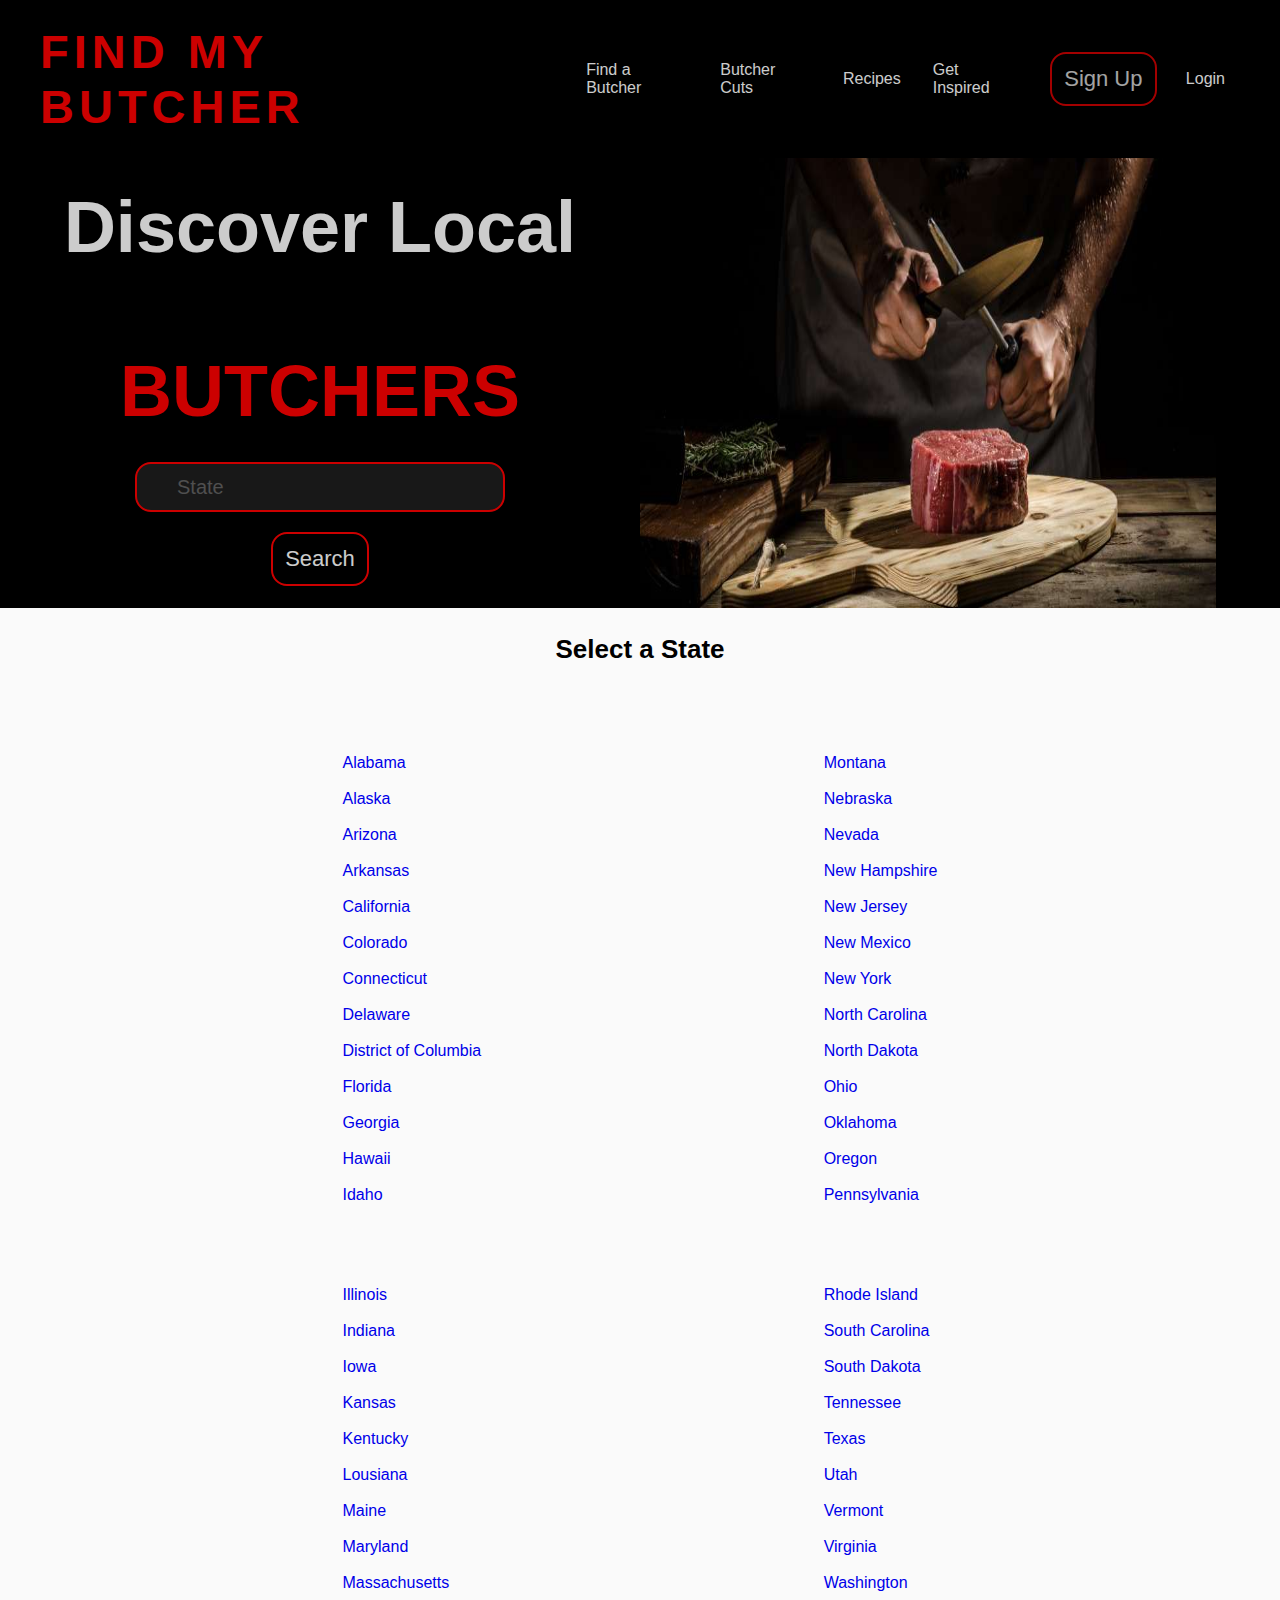
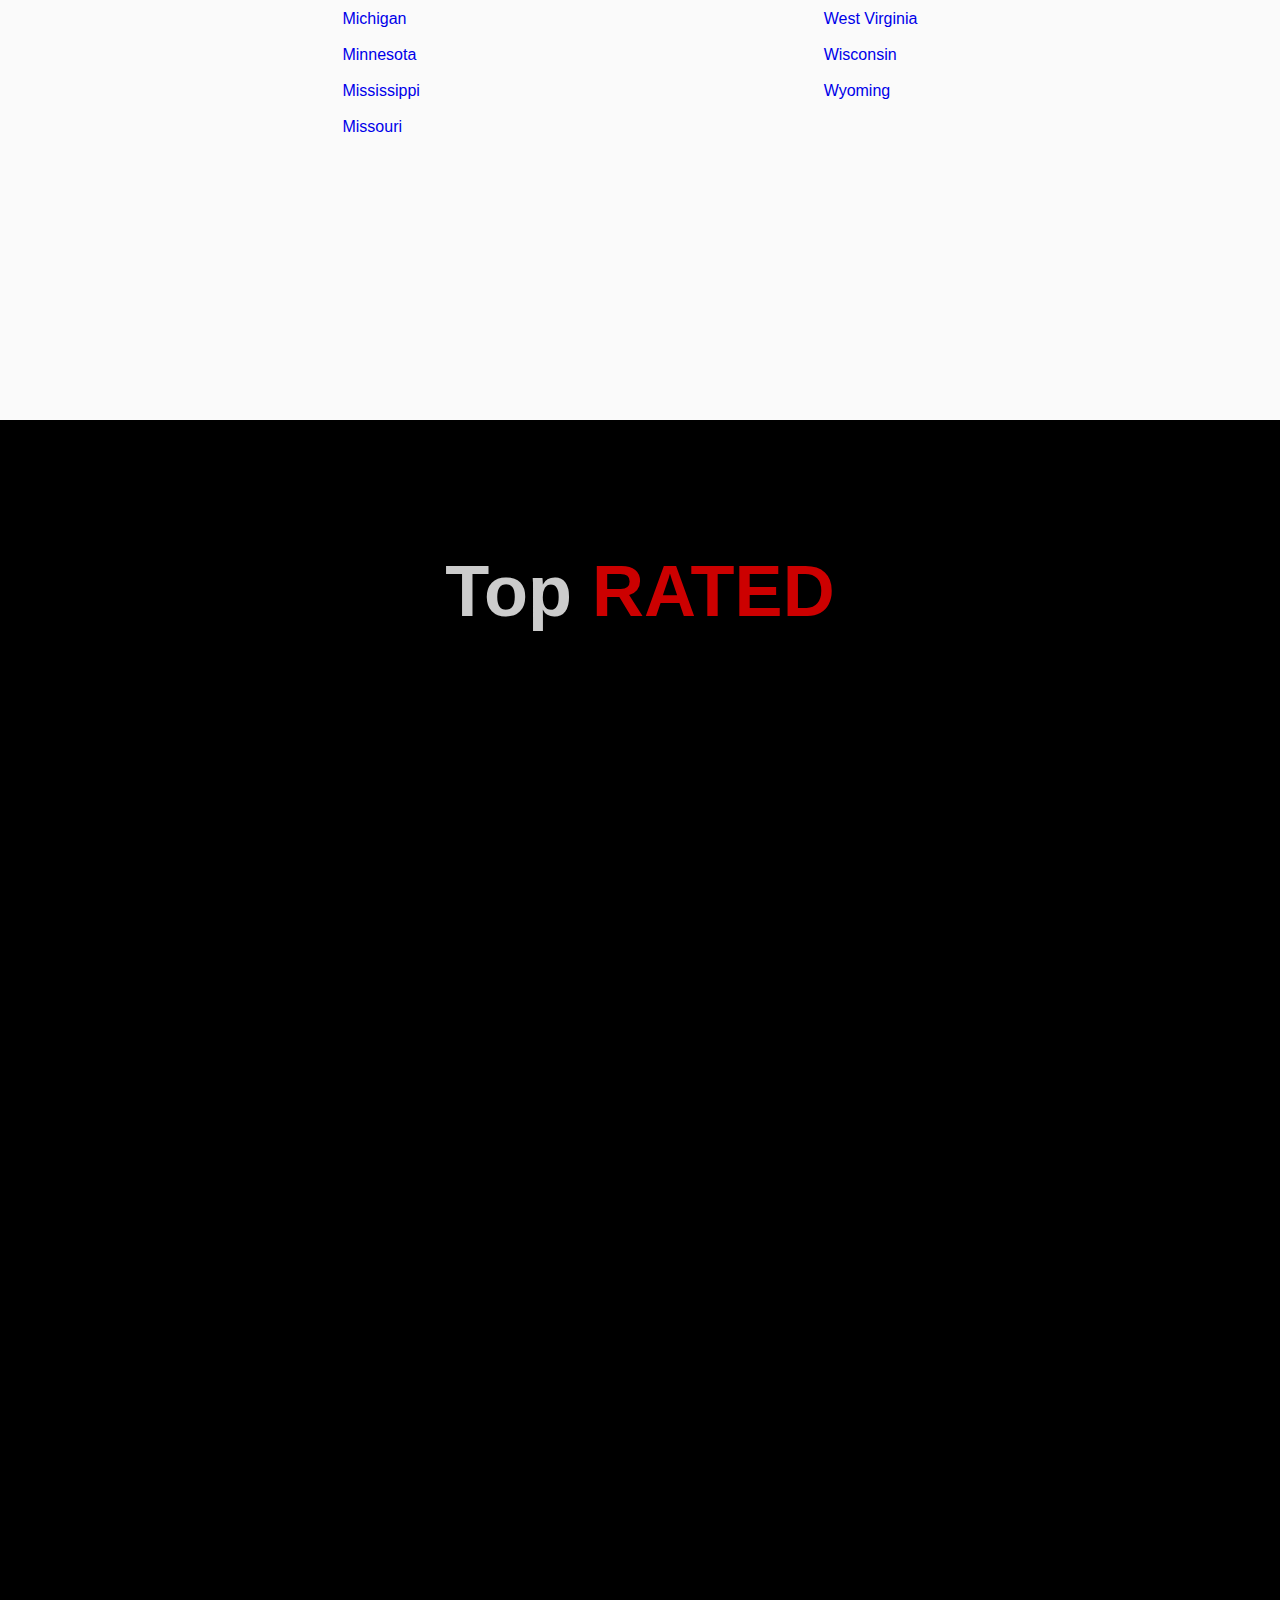
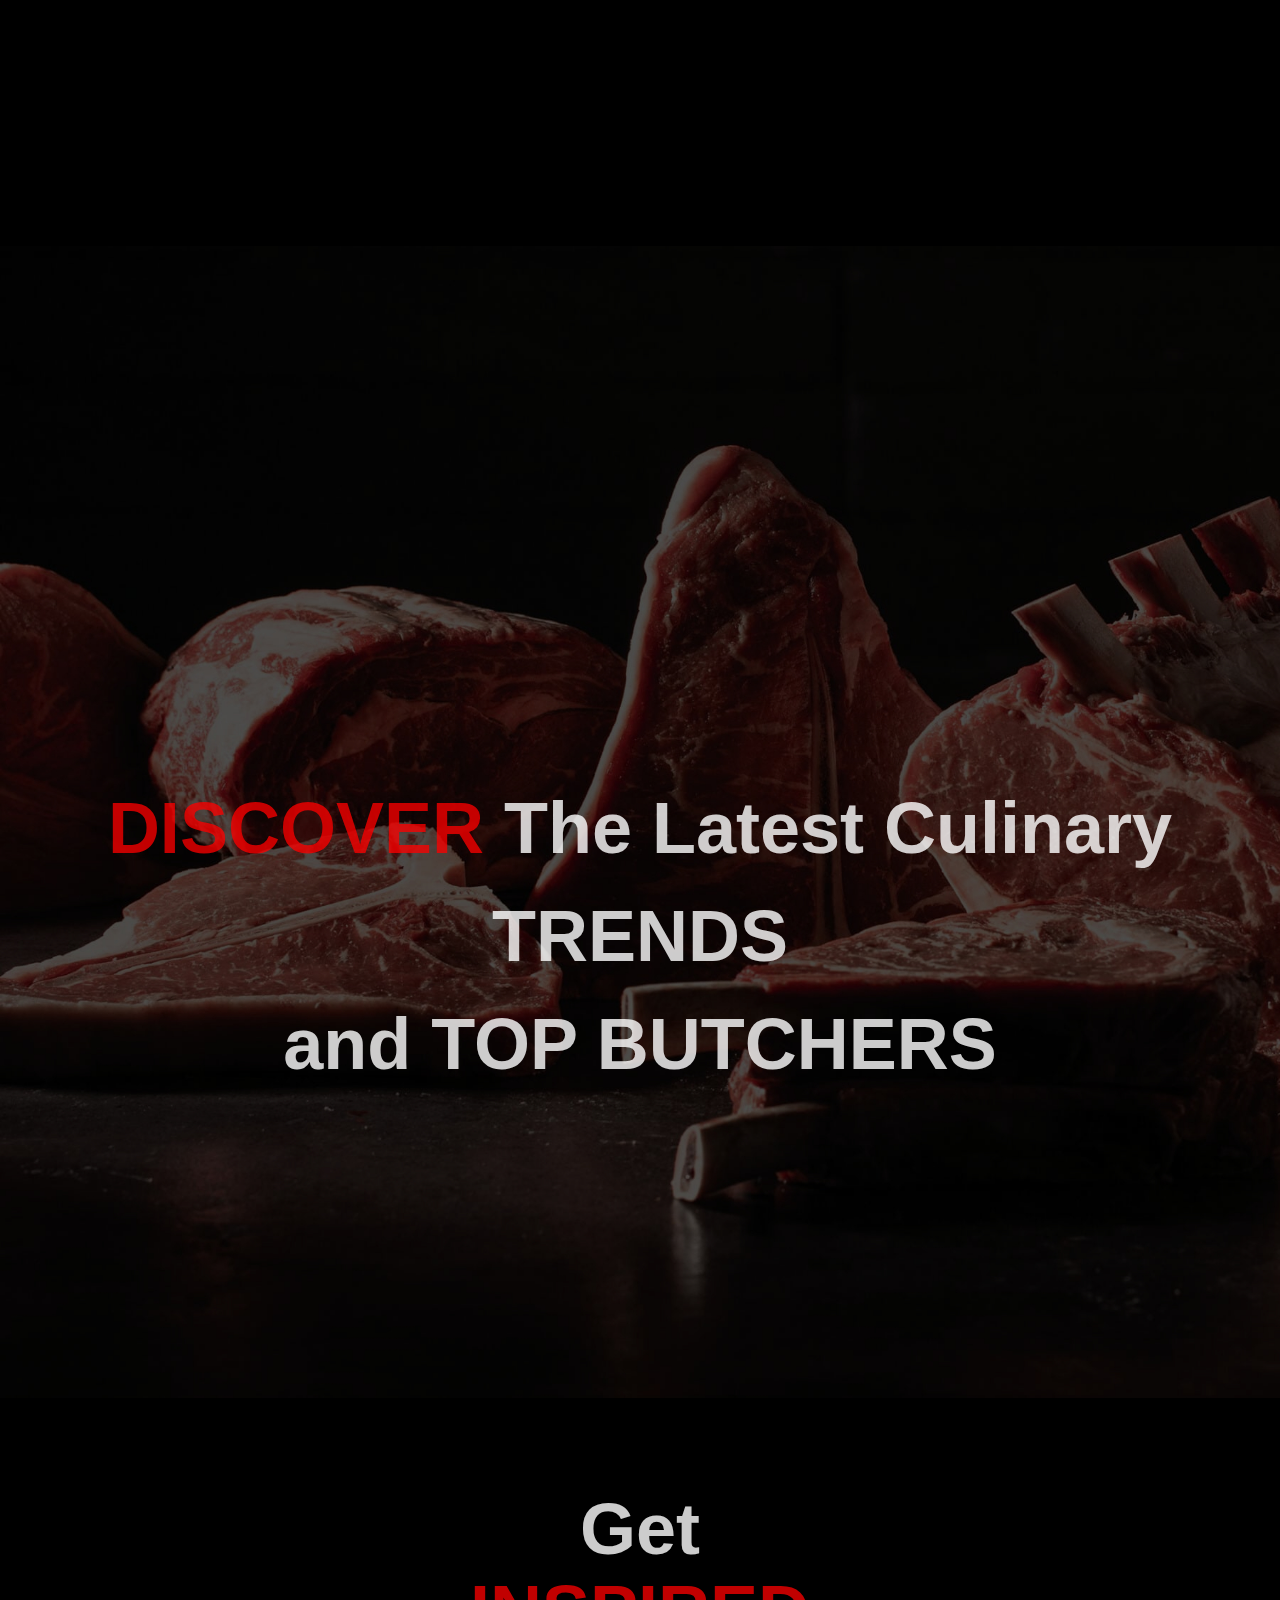
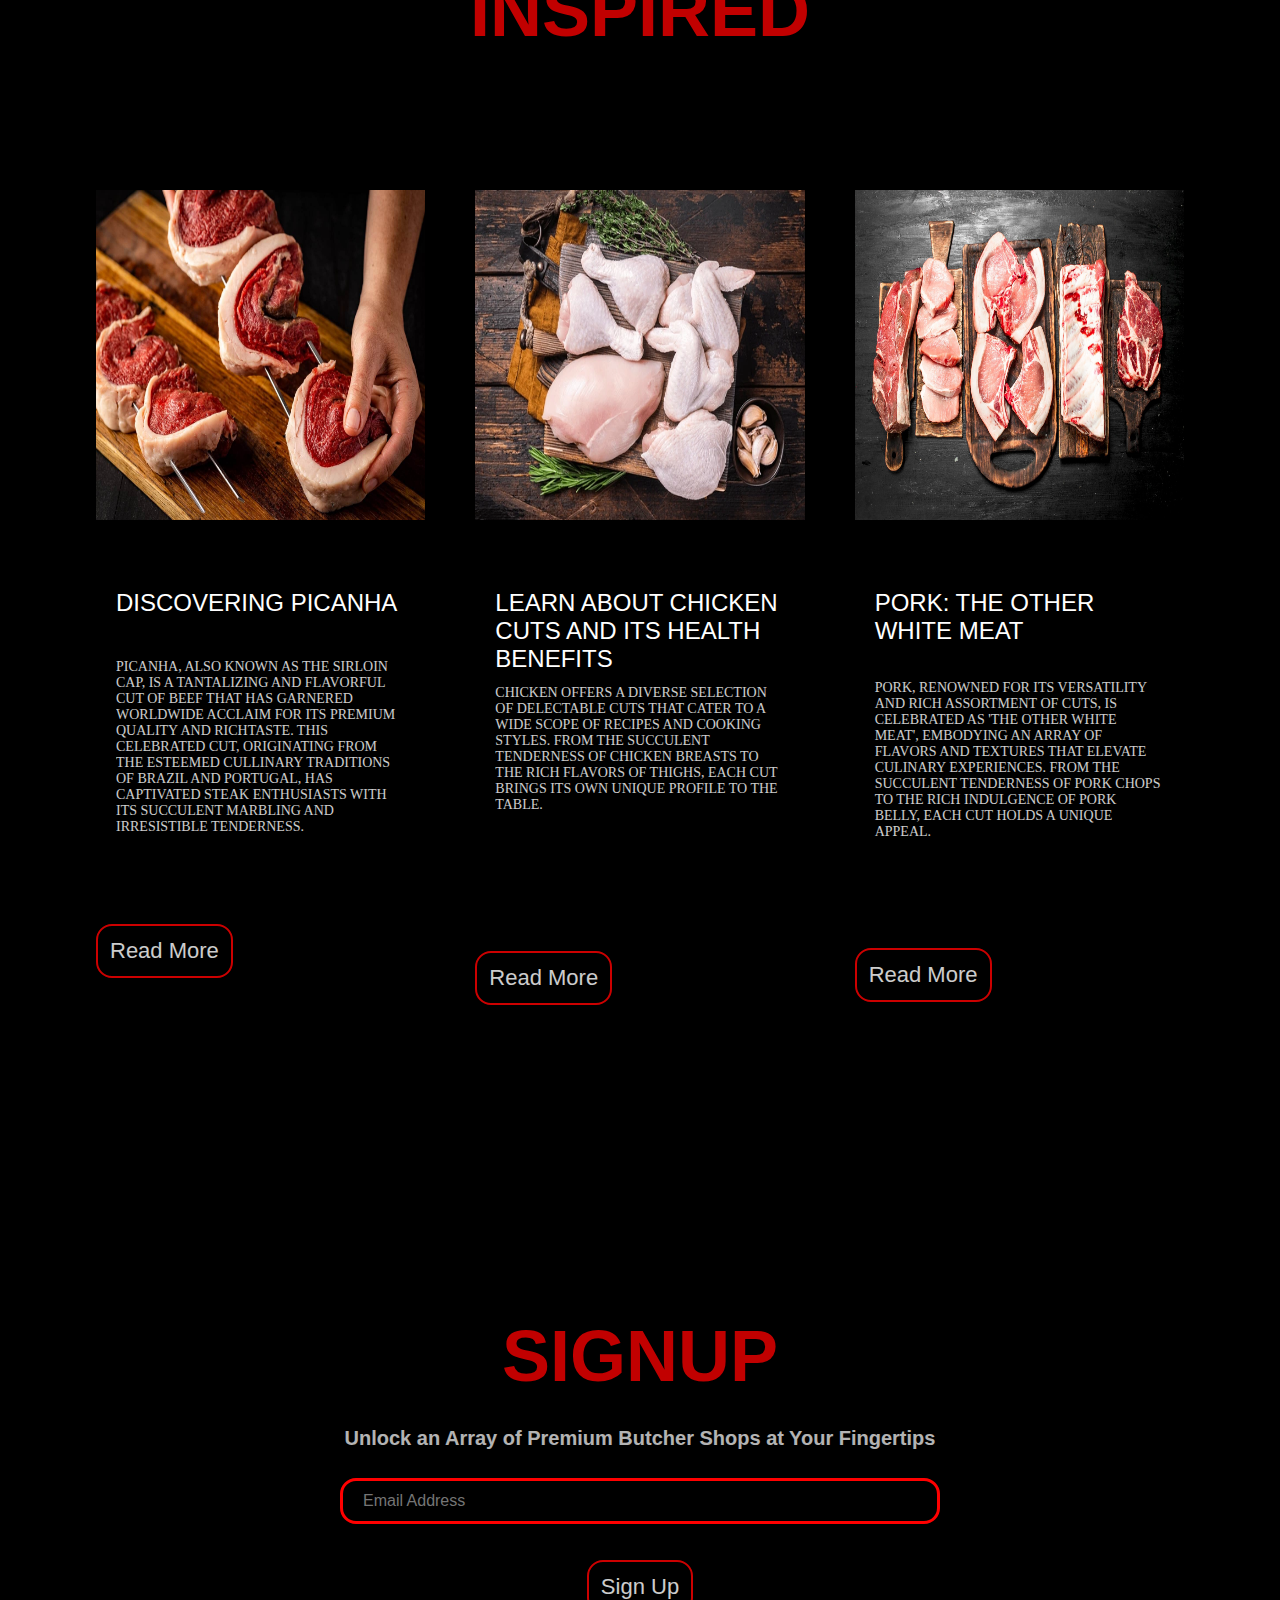
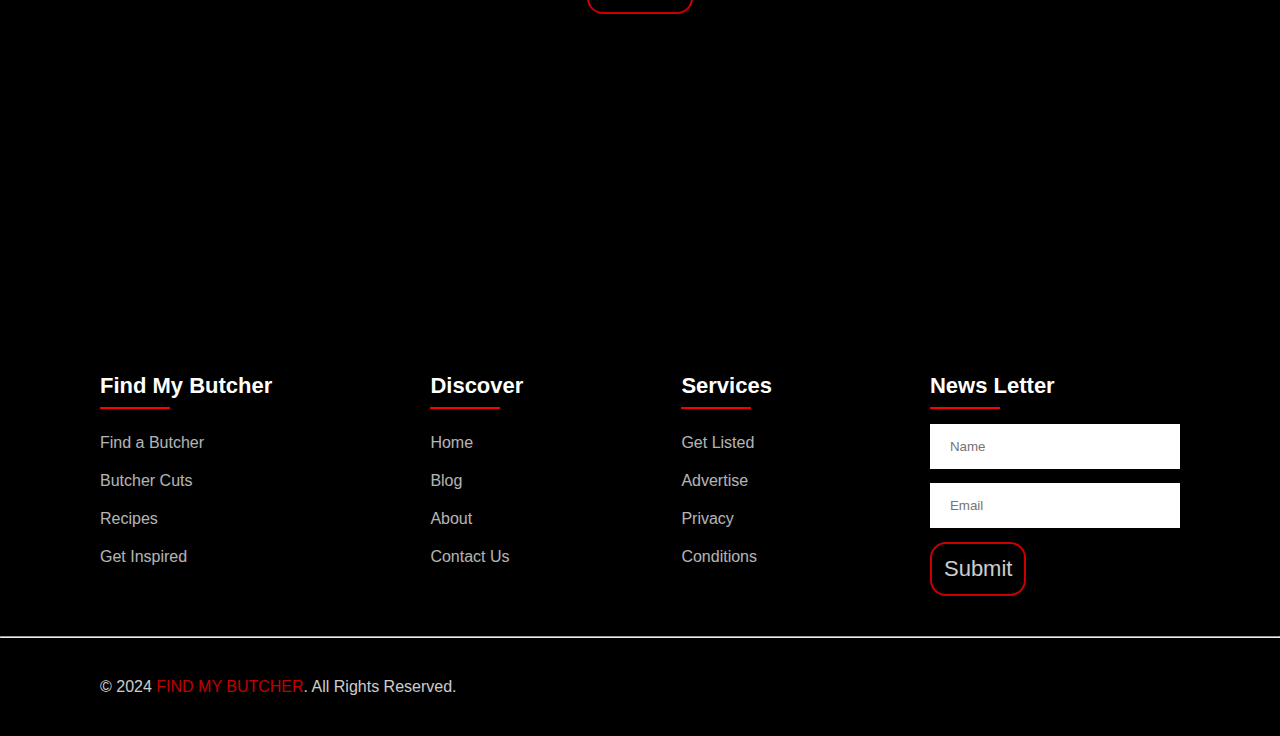
==== index.html @ dcd37bbd "removed 'find my butcher' leaving search bar only Commit before adding javascript to the search" ====
<!DOCTYPE html>
<html>
  <head>
    <meta charset='utf-8'>
    <meta http-equiv='X-UA-Compatible' content='IE=edge'>
    <title>Find My Butcher </title>
    <meta name='viewport' content='width=device-width, initial-scale=1'>
    <link rel='stylesheet' type='text/css' media='screen' href='main.css'>
    <link rel="stylesheet" href="https://fonts.googleapis.com/css2?family=Material+Icons" >
    <link rel="preconnect" href="https://fonts.googleapis.com">
    <link rel="preconnect" href="https://fonts.gstatic.com" crossorigin>
    <link rel="stylesheet" href="https://fonts.googleapis.com/css2?family=Black+Ops+One&family=Permanent+Marker&family=Roboto&display=swap" >
    <link rel="stylesheet" href="https://cdnjs.cloudflare.com/ajax/libs/font-awesome/6.5.1/css/all.min.css" integrity="sha512-DTOQO9RWCH3ppGqcWaEA1BIZOC6xxalwEsw9c2QQeAIftl+Vegovlnee1c9QX4TctnWMn13TZye+giMm8e2LwA==" crossorigin="anonymous" referrerpolicy="no-referrer" />
  
  </head>
<body>	
	<header>
		<nav>
			<h1>
        FIND MY BUTCHER
      </h1>
      
			<div class="menu">
				<a href="./directoryFiles/directory.html">Find a Butcher</a>
				<a href="links">Butcher Cuts</a>
				<a href="links">Recipes</a>
				<a href="links">Get Inspired</a>
        <div class="signup">
          <a href="#"><button class="button-29" role="button">Sign Up</button></a> 
       </div>
       <a href="#">Login</a>
			</div>
			<button class="hamburger">
				<span class="material-icons">menu</span>
			</button>
		</nav>
		<div class="mobile-menu">
      <a href="./directoryFiles/directory.html">Find a Butcher</a>
			<a href="#">Butcher Cuts</a>
			<a href="#">Recipes</a>
			<a href="#">Get Inspired</a>
		</div>
	</header>
  
  <main>
    <section class="hero-container">
     
      <div class="main-search-container">
        <h2>
          Discover Local<br><span class="red-meat-text"><br>BUTCHERS</span>
        </h2>
        
        
        <form action="#" methods="get" class="search-bar">
          <input type="text" placeholder="State" name="q">
        </form>
        <button type="search" class="button-29" id="main-search-button">Search</button>
        
        
      </div>
      <div class="main-img-butcher">
        <img src="images/butchersmeat.jpg" alt="Main image of butchers hand, cutting meat" height="100%" width="90%">
      </div>
    </section>


    <h3>Select a State</h3>

    <section class="main-directory-container">

        <div class="column-container">
            <div class="column">
                <ul>
                    <li class="state-name">
                        <a href="#">Alabama</a>
                        <a href="#">Alaska</a>
                        <a href="#">Arizona</a>
                        <a href="#">Arkansas</a>
                        <a href="#">California</a>
                        <a href="#">Colorado</a>
                        <a href="#">Connecticut</a>
                        <a href="#">Delaware</a>
                        <a href="#">District of Columbia</a>
                        <a href="#">Florida</a>
                        <a href="#">Georgia</a>
                        <a href="#">Hawaii</a>
                        <a href="#">Idaho</a>
                    </li>
                </ul>
            </div>

            <div class="column">
                <ul>
                    <li class="state-name">
                        <a href="#">Illinois</a>
                        <a href="#">Indiana</a>
                        <a href="#">Iowa</a>
                        <a href="#">Kansas</a>
                        <a href="#">Kentucky</a>
                        <a href="#">Lousiana</a>
                        <a href="#">Maine</a>
                        <a href="#">Maryland</a>
                        <a href="#">Massachusetts</a>
                        <a href="#">Michigan</a>
                        <a href="#">Minnesota</a>
                        <a href="#">Mississippi</a>
                        <a href="#">Missouri</a>
                    </li>
             </ul>
            </div>
        </div>

        <div class="column-container">
            <div class="column">
                <ul>
                    <li class="state-name">
                        <a href="#">Montana</a>
                        <a href="#">Nebraska</a>
                        <a href="#">Nevada</a>
                        <a href="#">New Hampshire</a>
                        <a href="#">New Jersey</a>
                        <a href="#">New Mexico</a>
                        <a href="#">New York</a>
                        <a href="#">North Carolina</a>
                        <a href="#">North Dakota</a>
                        <a href="#">Ohio</a>
                        <a href="#">Oklahoma</a>
                        <a href="#">Oregon</a>
                        <a href="#">Pennsylvania</a>
                    
                    </li>
                </ul>
            </div>

            <div class="column">
                <ul>
                    <li class="state-name">
                        <a href="#">Rhode Island</a>
                        <a href="#">South Carolina</a>
                        <a href="#">South Dakota</a>
                        <a href="#">Tennessee</a>
                        <a href="#">Texas</a>
                        <a href="#">Utah</a>
                        <a href="#">Vermont</a>
                        <a href="#">Virginia</a>
                        <a href="#">Washington</a>
                        <a href="#">West Virginia</a>
                        <a href="#">Wisconsin</a>
                        <a href="#">Wyoming</a>
                    </li>
                </ul>
            </div>
        </div>

    </section>




    <h2 class="top-rated-butchers">
      Top<span class="red-meat-text"> RATED</span>
    </h2>
    <section class="featured-business-cards-container">
      <a href="#">
        <div class="card">
            <div class="card-header">
              <img src="images/frobose.jpg" alt="image of frobose outside building">
          </div>
            <div class="card-body">
              <h2 class="business-name">
                  Frobose Meat Locker
              </h2>
              <address class="business-address">
                <a href="http://maps.google.com/?q=215 E Front St Pemberville, OH 43450" target="_blank"> 215 E Front St #7036 <br> Pemberville, OH 43450</a>
              </address>
              <address class="business-city">
                Pemberville, Ohio
              </address>
            </div>
        </div>
      </a>
      <a href="#">
        <div class="card">
          <div class="card-header">
            <img src="images/lighthillmeats.jpg" alt="image of frobose outside building">
          </div>
          <div class="card-body">
            <h2 class="business-name">
              Light Hill Meats
            </h2>
            <address class="business-address">
              <a href="http://maps.google.com/?q=150 Stephen P Yokich Parkway Ste E & F Spring Hill, TN 37174" target="_blank">150 Stephen P Yokich Parkway  <br> Spring Hill, TN 37174</a>
            </address>
            <address class="business-city">
              Spring Hill, Tennessee
            </address>
          </div>
        </div>
      </a>
      <a href="#">
        <div class="card">
          <div class="card-header">
            <img src="images/thorndale.jpg" alt="image of frobose outside building">
          </div>
          <div class="card-body">
            <h2 class="business-name">
              Thorndale Meat Market
            </h2>
            <address class="business-address">
              <a href="http://maps.google.com/?q=300 US-79 Thorndale, TX 76577" target="_blank">300 US-79 <br> Thorndale, TX 76577</a>
            </address>
            <address class="business-city">
              Thorndale, Texas
            </address>
          </div>
        </div>
      </a>
      <a href="#">
        <div class="card">
          <div class="card-header">
            <img src="images/vincents.jpeg" alt="image of frobose outside building">
          </div>
          <div class="card-body">
            <h2 class="business-name">
              Vincent's Meat Market
            </h2>
            <address class="business-address">
              <a href="http://maps.google.com/?q=2374 Arthur Ave Bronx, NY 10458, USA" target="_blank">2374 Arthur Ave <br> Bronx, NY 10458, USA</a>
            </address>
            <address class="business-city">
              Bronx, New York
            </address>
          </div>
        </div>
      </a>
    </section>
    <section class="blog-headline-container">
        <h2 class="blog-headline" >
          <span class="span-red">DISCOVER</span> The Latest Culinary TRENDS <br> and TOP BUTCHERS
        </h2>
    </section>
    <section class="main-blog-container">
      <div class="blog-section">
        <div class="card-title">
          <h2 class="blog-content-title">
            Get <span class="span-red">INSPIRED</span>
          </h2>
          
        </div>
        <div class="cards">
          <div class="single-card">
            <div class="image-section">
              <img src="images/picanha.jpg" alt="image of raw picanha">
            </div>
            <div class="blog-content">
              <h4>Discovering Picanha</h4>
              
              <p class="card-paragraph1">
                Picanha, also known as the sirloin cap, is a tantalizing and flavorful cut of beef that has 
                garnered worldwide acclaim for its premium quality and richtaste. This celebrated cut, originating
                from the esteemed cullinary traditions of Brazil and Portugal, has captivated steak enthusiasts
                with its succulent marbling and irresistible tenderness.
              </p>
            </div>
            <button class="button1" role="button">Read More</button>
            
            <div class="posted-date-content">
              <p class="posted-date">
                Posted on March 23, 2024
              </p>
            </div>
          </div>
          <div class="single-card">
            <div class="image-section">
              <img src="images/chicken.png" alt="raw chicken image">
            </div>
            <div class="blog-content">
              <h4>Learn About Chicken Cuts and its Health Benefits</h4>
              <p class="card-paragraph2">
                Chicken offers a diverse selection of delectable cuts that cater to a wide scope of recipes and cooking styles.
                From the succulent tenderness of chicken breasts to the rich flavors of thighs, each cut brings its own
                unique profile to the table. 
              </p>
            </div>
            <button class="button2" role="button">Read More</button>
            
            <div class="posted-date-content">
              <p class="posted-date">
                Posted on March 23, 2024
              </p>
            </div>
          </div>
          <div class="single-card">
            <div class="image-section">
              <img src="images/pork.jpg" alt="butcher shop cartoon image">
            </div>
            <div class="blog-content">
              
              <h4>Pork: The Other White Meat</h4>
              <p class="card-paragraph3">
                Pork, renowned for its versatility and rich assortment of cuts, is celebrated as 'The Other White Meat', embodying
                an array of flavors and textures that elevate culinary experiences. From the succulent tenderness of pork chops to
                the rich indulgence of pork belly, each cut holds a unique appeal.
              </p>
            </div>
            <button class="button3" role="button">Read More</button>
            
            <div class="posted-date-content">
              <p class="posted-date">
                Posted on March 23, 2024
              </p>
            </div>
          </div>
        </div>
      </div>
    </section>
  </main>
  <section class="main-signup-container">
    <div class="signup-title">
      <span class="span-red">SIGNUP</span> 
    </div>
    <p class="signup-subtitle">
      <span class="bold">Unlock an Array of Premium Butcher Shops at Your Fingertips</span> 
    </p>
    
    <input type="text" placeholder="Email Address" id="email" class="signup-field" autocomplete="off">
    <div class="signup-button-container">
      <button class="button-29" id="signup-button" role="button">Sign Up</button>
    </div>
    
  </section>
  <footer>
    <div class="footer-container">
      <div class="footer-row">
        <div class="footer-col">
          <h4 class="footer-sec">Find My Butcher</h4>
          <ul class="footer-ul">
            <li><a href="./directoryFiles/directory.html">Find a Butcher</a></li>           
            <li><a href="#">Butcher Cuts</a></li>
            <li><a href="#">Recipes</a></li>
            <li><a href="#">Get Inspired</a></li>
          </ul>
        </div>
        <div class="footer-col">
          <h4 class="footer-sec">Discover</h4>
          <ul class="footer-ul">
            <li><a href="./index.html">Home</a></li>
            <li><a href="#">Blog</a></li>
            <li><a href="#">About</a></li>
            <li><a href="#">Contact Us</a></li>
          </ul>
        </div>
        <div class="footer-col">
          <h4 class="footer-sec">Services</h4>
          <ul class="footer-ul">
            <li><a href="#">Get Listed</a></li>
            <li><a href="#">Advertise</a></li>
            <li><a href="#">Privacy</a></li>
            <li><a href="#">Conditions</a></li>
          </ul>
        </div>
        <div class="footer-col">
          <h4 class="footer-sec">News Letter</h4>
            <input type= "text" placeholder="Name" class="input-name">
            <input type="email" placeholder="Email"class="inputEmail">
            <a href="#"><button class="button-29" role="button">Submit</button></a>
          
        </div>
      </div>
      <hr>
      <div class="footer-row">
        <div class="footer-col">
          <p class="copyright">&#169; 2024 <span class="span-red">FIND MY BUTCHER</span>.  All Rights Reserved.</p>
        </div>
        <div class="social-icons">
          <a href=""><i class="fa-brands fa-facebook"></i></a>
          <a href=""><i class="fa-brands fa-instagram"></i></a>
          <a href=""><i class="fa-brands fa-twitter"></i></a>
          <a href="https://www.linkedin.com/in/joshua-racz"><i class="fa-brands fa-linkedin"></i></a>
        </div>
      </div>
    </div>
  </footer>
  
 
    
  
	<script src="main.js"></script>
</body>
</html>
---- main.css ----
@import url("https://fonts.googleapis.com/css?family=Raleway");
* {
	margin: 0;
	padding: 0;
	box-sizing: border-box;
  font-family: 'Poppins', sans-serif;
}
body {
	background-color: black;
}
main {
  margin-top: 6em;
}
/* Nav Bar*/
nav {
	position:fixed;
  top:0;
  width: 100%;
	z-index: 99;
	display: flex;
	justify-content: space-between;
	align-items: center;
	background-color: #000;
	color: red;
  padding: 1rem 1.5rem;
}
nav h1 {
	letter-spacing: 5px;
	padding: 0.5rem 1rem;
	padding-right: calc(1rem - 5px);
  color: red;
  display: inline;
  font-size: 47px;
  opacity: 95%;
  font-weight: bold;
  opacity: 0.8;
}
nav h1:hover {
	opacity:1;
}
.menu {
	display: none;
	align-items: center;
	margin: 15px;
 
}
.menu a {
	margin: 0 1rem;
  color: white;
  text-decoration: none;
  font-size: 16px;
  opacity: 0.8;
  transition: 0.5s;
}
.menu a:hover {
 opacity: 1;
}
.button-container {
  display:flex;
  justify-content: center;
  margin-top: 30px;
}
.button-29 {
  background-color: transparent;
  border: 2px solid red;
  font-size: 22px;
  padding: 12px;
  color: white;
  opacity: 0.8;
  border-radius: 16px;
  cursor: pointer;
}
.button-29:hover {
  background-color: transparent;
  border: 2px solid red;
  font-size: 22px;
  padding: 12px;
  color: white;
  opacity: 1;
  border-radius: 16px;
  cursor: pointer;
}
.hamburger {
	appearance: none;
	outline: none;
	border: none;
	background: none;
	cursor: pointer;
	display: block;
	width: 2rem;
	height: 2rem;
}
.hamburger span {
	color: #FFF;
	font-size: 2rem;
}
.mobile-menu {
	position: fixed;
	top: 0;
	left: 0;
	width: 100%;
	height: 100%;
	z-index: 98;
	padding-top: 6rem;
	opacity: 0;
	transform: translateY(-100%);
	background-color: #000;
	color: #FFF;
	transition: 0.3s;
  margin-top: 54px;
}
.mobile-menu.is-open {
	opacity: 95%;
	transform: translateY(0);
}
.mobile-menu a {
	display: block;
	padding: 1rem;
	color: #FFF;
	text-align: center;
	text-decoration: none;
	font-size: 1.25rem;
	transition: 0.3s;
}
.mobile-menu a:hover {
  opacity: 0.7;
  transition: 0.5s;
}
@media (min-width: 930px) {
	.mobile-menu, .hamburger {
	display: none;
	}
	.menu {
	display: flex;
	}
}
/*Main*/
.hero-container {
  background-color: black;
  height: 32rem;
  display: flex;
  flex-direction: row;
  margin-top: 20px;
}
@media (max-width: 930px) {
  .hero-container {
  background-color: black;
  height: 32rem;
  display: flex;
  flex-direction: column;
  font-size: 40px;
  padding: 20px;
  border-top: solid linear-gradient(#2e01f8, #40c239) 5px;
  margin-top: 120px;
  }
}
 .main-img-butcher {
  flex: 1;
}
@media (max-width: 930px) {
  .main-img-butcher {
  margin-top: 10px;;
  }
}
  
 .main-search-container {
    background-color: black;
    flex: 1;
    height: 100%;
    display: flex;
    flex-direction: column;
    align-items: center;
 }
 h2 {
    text-align: center;
    color: white;
    margin-top: 80px;
    padding: 10px;
    font-size: 72px;
    font-weight: bold;
    opacity: 0.8;
 }
 @media (max-width: 930px) {
  h2 {
    font-size: 60px;
    margin-top: 10px;
  }
 }
 .red-meat-text {
    color: red;
 }
 /* search bar */
 
.search-bar {
    border: 2px solid red;
    width: 370px;
    height:50px;
    background: rgb(31, 31, 31);
    display:flex;
    align-items: center;
    border-radius: 16px;
    padding: 20px;
    margin-top: 20px;
    color: white;
    opacity: 0.8;
  }
  @media (max-width: 930px) {
    .search-bar {
    border: 2px solid red;
    width: 340px;
    height:40px;
    background: transparent;
    display:flex;
    align-items: center;
    border-radius: 60px;
    padding: 20px;
    margin-top: 4em;
    color: white;
    opacity: 0.8;
    }
  }
  
  .search-bar input {
    background:transparent;
    flex: 1;
    border: 0;
    outline:none;
    padding: 24px 20px;
    font-size: 20px;
    color: white;
    opacity: 0.8;
  }
 
  #main-search-button {
    margin-top: 20px;
  }
  /*featured responsive business cards section*/
  .featured-business-cards-container {
    margin-top: 8em;
    height: 500px;
    background-color: black;
    display: flex;
    justify-content: center;
    flex-wrap: wrap;
    flex:1;
    gap: 20px;
  }
  @media (max-width: 930px) {
    .featured-business-cards-container {
      margin-top: 70px;
      height: 500px;
      background-color: black;
      display: flex;
      justify-content: center;
      flex-wrap: wrap;
      flex:1;
      gap: 20px;
    }
  }
  /*card design*/
  .top-rated-butchers {
    text-align: center;
    opacity: 0.8;
    margin-top: 120px;
    font-size: 72px;
   
  }
  @media (max-width: 930px) {
    .top-rated-butchers {
      text-align: center;
      opacity:0.8;
      margin-top: 2em;
    }
  }
.card {
  margin-top: 20px;
  border-radius: 10px;
  background-color: white;
  box-shadow: 0 2px 16px 18px rgba(42, 42, 42, 0.2);
  overflow: hidden;
  width: 300px;
  height: 420px;
  opacity: 0;
  filter:blur(3px);
  transform: translateX(-100%);
  transition: all .75s;
}
.card:hover {
  box-shadow: 0 6px 6px 0 rgb(99, 99, 99);
  margin-top: -5px;
  margin-bottom: 5px;
  transition: .5s;
}
.card-header:hover {
  -webkit-transform: scale3d(1.2, 1.2, 1);
  transform: scale3d(1.1, 1.1, 1);
  transition: all 1s linear;
 }
 
a {
  text-decoration: none;
}
.show {
  opacity: 1;
  filter: blur(0);
  transform: translateX(0);
}
.card-header img {
  width: 100%;
  height: 200px;
  object-fit: cover;
}  
.card-body {
  display: flex;
  flex-direction: column;
  position: relative;
  align-items: center;
  min-height: 250px;
}
  
.business-name {
  font-size: 30px;
  color: red;
  margin-top:2px;
  height: 110px;
  display: flex;
  align-items: center;
  font-family: roboto;
  opacity: 80%;
}
.business-address {
  font-style: normal;
  font-family: roboto;
  color:black;
  text-align: center;
  padding-bottom: 8px;
}
.business-city {
  font-size: 20px;
  text-align: center;
  margin-top: 2px;
  border-top: 1px solid black;
  position: relative;
  padding: 12px;
  color: black;
}
.span-red {
  color: red;
  opacity: 95%;
}
/* Blog Container */
.blog-headline-container {
  height: 72em;
  background-image: url(images/meat-background.jpg);
  background-size: cover;
  background-color: black;
  justify-content: center;
  display: flex;
  flex-direction: row;
  flex-wrap: wrap;
  flex: 1;
  width: 100%;
} 
@media (max-width: 1330px) {
  .blog-headline-container {
    margin-top: 36em;
  }
}
@media (max-width: 1110px) {
  .blog-headline-container {
    margin-top: 36em;
  }
}
@media (max-width: 1000px) {
  .blog-headline-container {
    margin-top: 40em;
  }
}
@media (max-width: 920px) {
  .blog-headline-container {
    margin-top: 36em;
  }
}
@media (max-width: 680px) {
  .blog-headline-container {
    margin-top: 28em;
  }
}
@media (max-width: 650px) {
  .blog-headline-container {
    margin-top: 66em;
  }
}
.blog-headline {
  padding: 24px;
  opacity: 0.8;
  background: transparent;
  color: white;
  margin-top: 7em;
  line-height: 1.5em;
}
/* test*/
.main-blog-container {
  width: 100%;
}
.blog-section {
  width: 85%;
  margin: 20px auto;
}
 .card-title {
  width: 60%;
  text-align: center;
  margin: auto;
}
.blog-content-title {
  font-size: 72px;
  color: white;
  display: flex;
  flex-direction: column;
  flex-wrap: wrap;
  align-content: center;
  opacity: 0.8;
}
.blog-content {
  font-size: 40px;
  color: white;
  text-transform: uppercase;
  margin-top: 50px;
  padding: 15px 20px;
}
.blog-paragraph {
  opacity: 0.7;
  padding: auto;
  color: white;
  font-size: 16px;
  margin-top: 3em;
}


.card-paragraph1 {
  font-size: 14px;
  color: white;
  margin-top: 3em;
  height: 10em;
  opacity: 0.8;
  font-family: 'Times New Roman', Times, serif;
} 

.card-paragraph2 {
  font-size: 14px;
  color: white;
  margin-top: 12px;
  height: 10.1em;
  opacity: 0.8;
  font-family: 'Times New Roman', Times, serif;
} 

.card-paragraph3 {
  font-size: 14px;
  color: white;
  margin-top: 2.5em;
  height: 10.2em;
  opacity: 0.8;
  font-family: 'Times New Roman', Times, serif;
} 

.button3,
.button2,
.button1 {
  background-color: transparent;
  border: 2px solid red;
  font-size: 22px;
  padding: 12px;
  color: white;
  opacity: 0.8;
  border-radius: 16px;
  cursor: pointer;

  margin-top: 40px;
}

@media (max-width: 1440px) {
  .button1,
  .button2,
  .button3 {
    margin-top: 110px;
  }
}

@media (max-width: 1100px) {
  .button1 {
    margin-top: 180px;
  }
}
@media (max-width: 1100px) {
  .button2 {
    margin-top: 75px;
  }
}
@media (max-width: 650px) {
  .button1 {
    margin-top: 110px;
  }
}

@media (max-width: 650px) {
  .button3 {
    margin-top: 80px;
  }
}

.button1:hover {
  background-color: transparent;
  border: 2px solid red;
  font-size: 22px;
  padding: 12px;
  color: white;
  opacity: 1;
  border-radius: 16px;
  cursor: pointer;
}

.button2:hover {
  background-color: transparent;
  border: 2px solid red;
  font-size: 22px;
  padding: 12px;
  color: white;
  opacity: 1;
  border-radius: 16px;
  cursor: pointer;
}

.button3:hover {
  background-color: transparent;
  border: 2px solid red;
  font-size: 22px;
  padding: 12px;
  color: white;
  opacity: 1;
  border-radius: 16px;
  cursor: pointer;
}




.cards {
  display: grid;
  grid-template-columns: repeat(3, 1fr);
  grid-gap: 50px;
  margin: 25px auto;
  margin-top: 8em;
}
.cards .single-cards {
  width: 100%;
  position: relative;
  
}

.bold {
  font-weight: bold;
  opacity: 100%;
}

.image-section img {
  width: 100%;
  height: 330px;
}
@media screen and (max-width: 768px) {
  .image-section img {
    width: 100%;
    height: 250px;
  }
}
.blog-content h4 {
  font-size: 24px;
  color: white;
  font-weight: 500;
}
.card-paragraphs {
  
  font-size: 15px;
  padding: 20px;
  opacity: 0.7;
}
.blog-content a {
  text-decoration: none;
  color: #fff;
  margin-top: 12px;
  display: inline-block;
  background-color: #3a706a;
  padding: 8px 15px;
}
.posted-date {
  position: absolute;
  top: 0;
  left: 0;
  display: inline-block;
  background-color: #ada62b;
  padding: 6px 15px;
}
@media screen and (max-width: 992px) {
  .cards {
    grid-template-columns: repeat(2, 1fr);
  }
}
@media screen and (max-width: 768px) {
  .cards {
    grid-template-columns: 1fr;
  }
}
/* main sign up */
.main-signup-container {
  background-color: black;
  color: white;
  height: 28em;
  display: flex;
  flex-direction: column;
  margin-top: 10em;
}
.signup-title {
  margin-top: 2em;
  background-color: black;
  font-size: 72px;
  padding: 6px;
  text-align: center;
  font-weight: bold;
  opacity: 0.8;
}
.signup-subtitle {
  text-align: center;
  padding: 12px;
  font-size: 20px;
  margin-top: 12px;
  opacity: 0.7;
}
.signup-field {
  width: 600px;
  height: 30px;
  border-radius: 16px;
  align-self: center;
  margin-top: 1em;
  border: 3px solid  red;
  padding: 20px;
  outline: none;
  font-size: 16px;
  background: transparent;
  color: white;
}
@media screen and (max-width: 800px) {
  .signup-field {
    width: 300px;
    height: 30px;
    border-radius: 6px;
    align-self: center;
    margin-top: 1em;
    border: 2px solid red;
    padding: 20px;
    outline: none;
    font-size: 16px;
    background: transparent;
    color: white;
  }
}
.signup-button-container {
  width: 300px;
  align-self: center;
  display: flex;
  flex-direction: row;
  justify-content: center;
  padding: 20px;
  margin-top: 1em;
}
/* Footer */
footer {
  margin-top: 20em;
}
.footer-container {
  background-color: black;
}
.footer-row {
  display: flex;
  justify-content: space-between;
  padding: 40px 100px;
}
.footer-col ul {
  list-style: none;
}
.footer-sec {
  color: white;
  margin-bottom: 25px;
  font-size: 22px;
  position: relative;
}
.footer-sec::before {
  content: '';
  width: 70px;
  height: 2px;
  position: absolute;
  background-color: red;
  bottom: -10px;
}
.footer-col ul li {
  padding: 10px 0;
}
.footer-col ul li a{
  color: white;
  text-decoration: none;
  font-size: 16px;
  opacity: 0.7;
  transition: 0.5s;
}
.footer-col ul li a:hover {
  opacity: 1;
}
.footer-col input {
  border: none;
  width: 250px;
  height: 45px;
  display: block;
  padding-left: 20px;
  margin: 14px 0;
}
.copyright {
  color: white;
  opacity: 0.8;
}
.footer-row hr {
  opacity: 0.7;
}
.footer-row .social-icons i {
  display: inline-block;
  color: white;
  font-size: 20px;
  margin: 0 15px;
  transition: 0.5s;
}
.footer-row .social-icons i:hover {
  color: #e91e64;
}
@media (max-width: 600px) {
  footer {
    margin-top: 20em;
  }
  footer .footer-row {
    flex-direction: column;
    padding: 20px 30px;
  }
  footer .footer-col ul {
    margin-left: 20px;
    margin-bottom: 20px;
  }
  .footer-col input {
    width: 100%;
  }
  .social-icons {
    margin-top: 1em;
  }
}



/*test*/

/* Main Directory*/

.main-directory-container {
  height: 85em;
  background-color: white;
  display: flex;
  flex-direction: row;
  justify-content: space-evenly;
  flex-wrap: wrap;
  padding: 12px;
  gap: 12px;
  opacity: 0.98;
}

@media (max-width: 930px) {
  .main-directory-container {
      height: 86em;
      background-color: white;
      display: flex;
      flex-direction: row;
      justify-content: space-evenly;
      flex-wrap: wrap;
      padding: 12px;
      gap: 12px;
  }

}



.column {
  margin-top: 4em;
}

h3{
  background-color: white;
  padding: 1em;
  height: 6px;
  font-size: 26px;
  text-align: center;
  opacity: 0.98;
}

.column h4 {
  border-bottom: 1px solid red;
  margin-top: 1em;
}

.state-name {
  display: flex;
  flex-direction: column;
}

ul {
  display: flex;
  flex-direction: column;
 
  
}

li a  {
  list-style-type: none;
  margin-top: 18px;
  
}
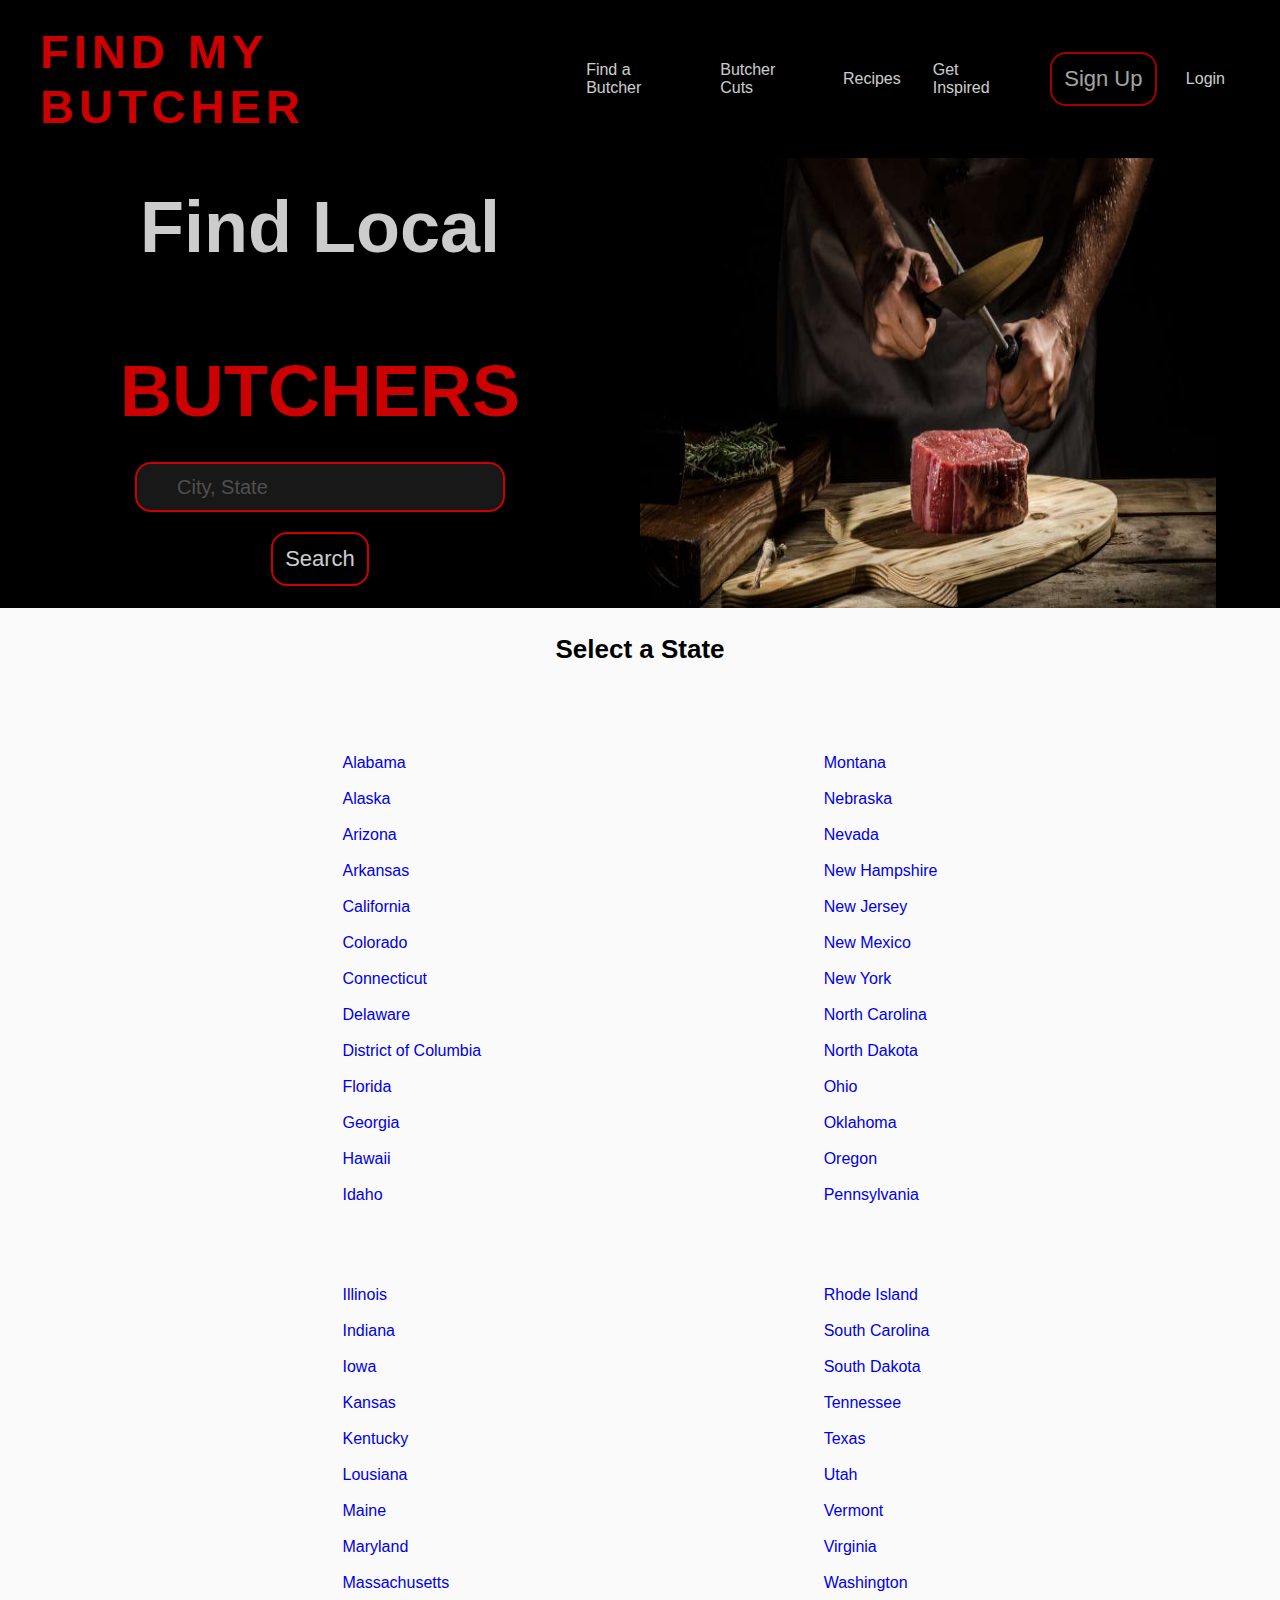
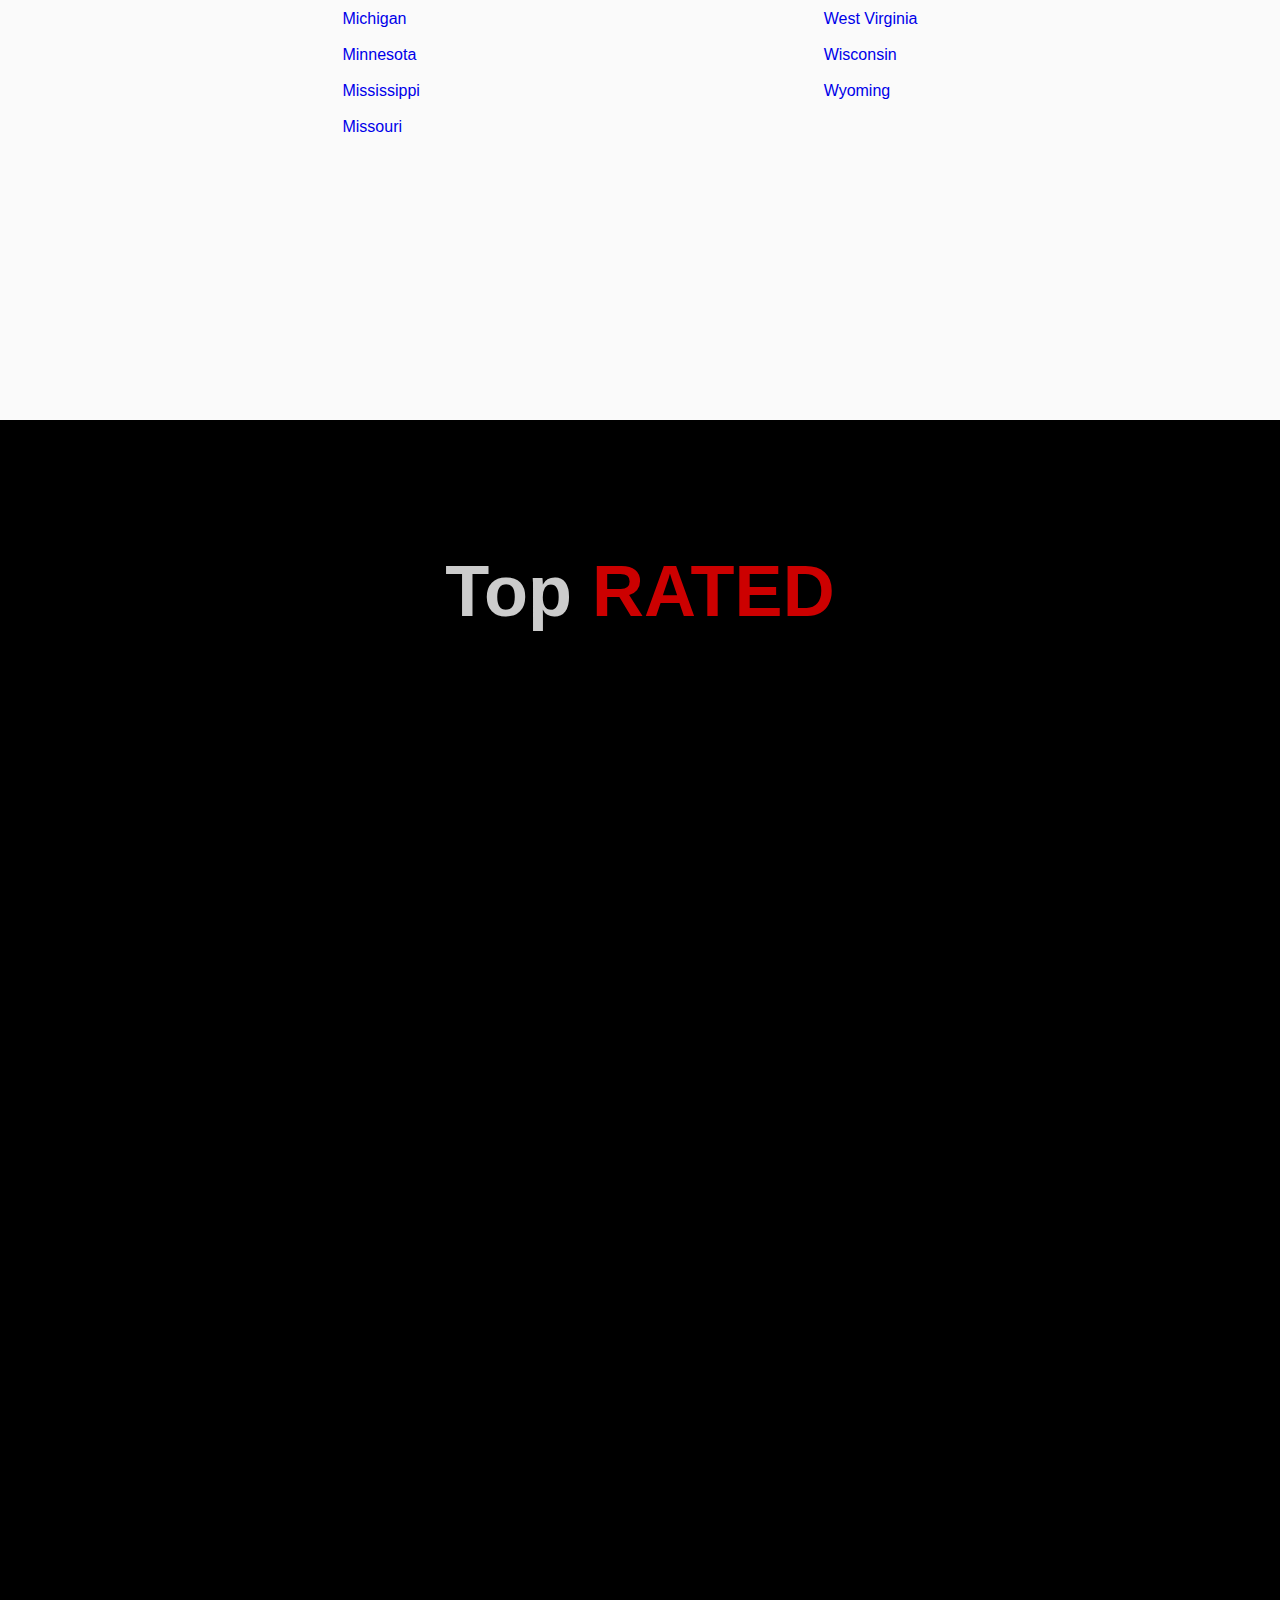
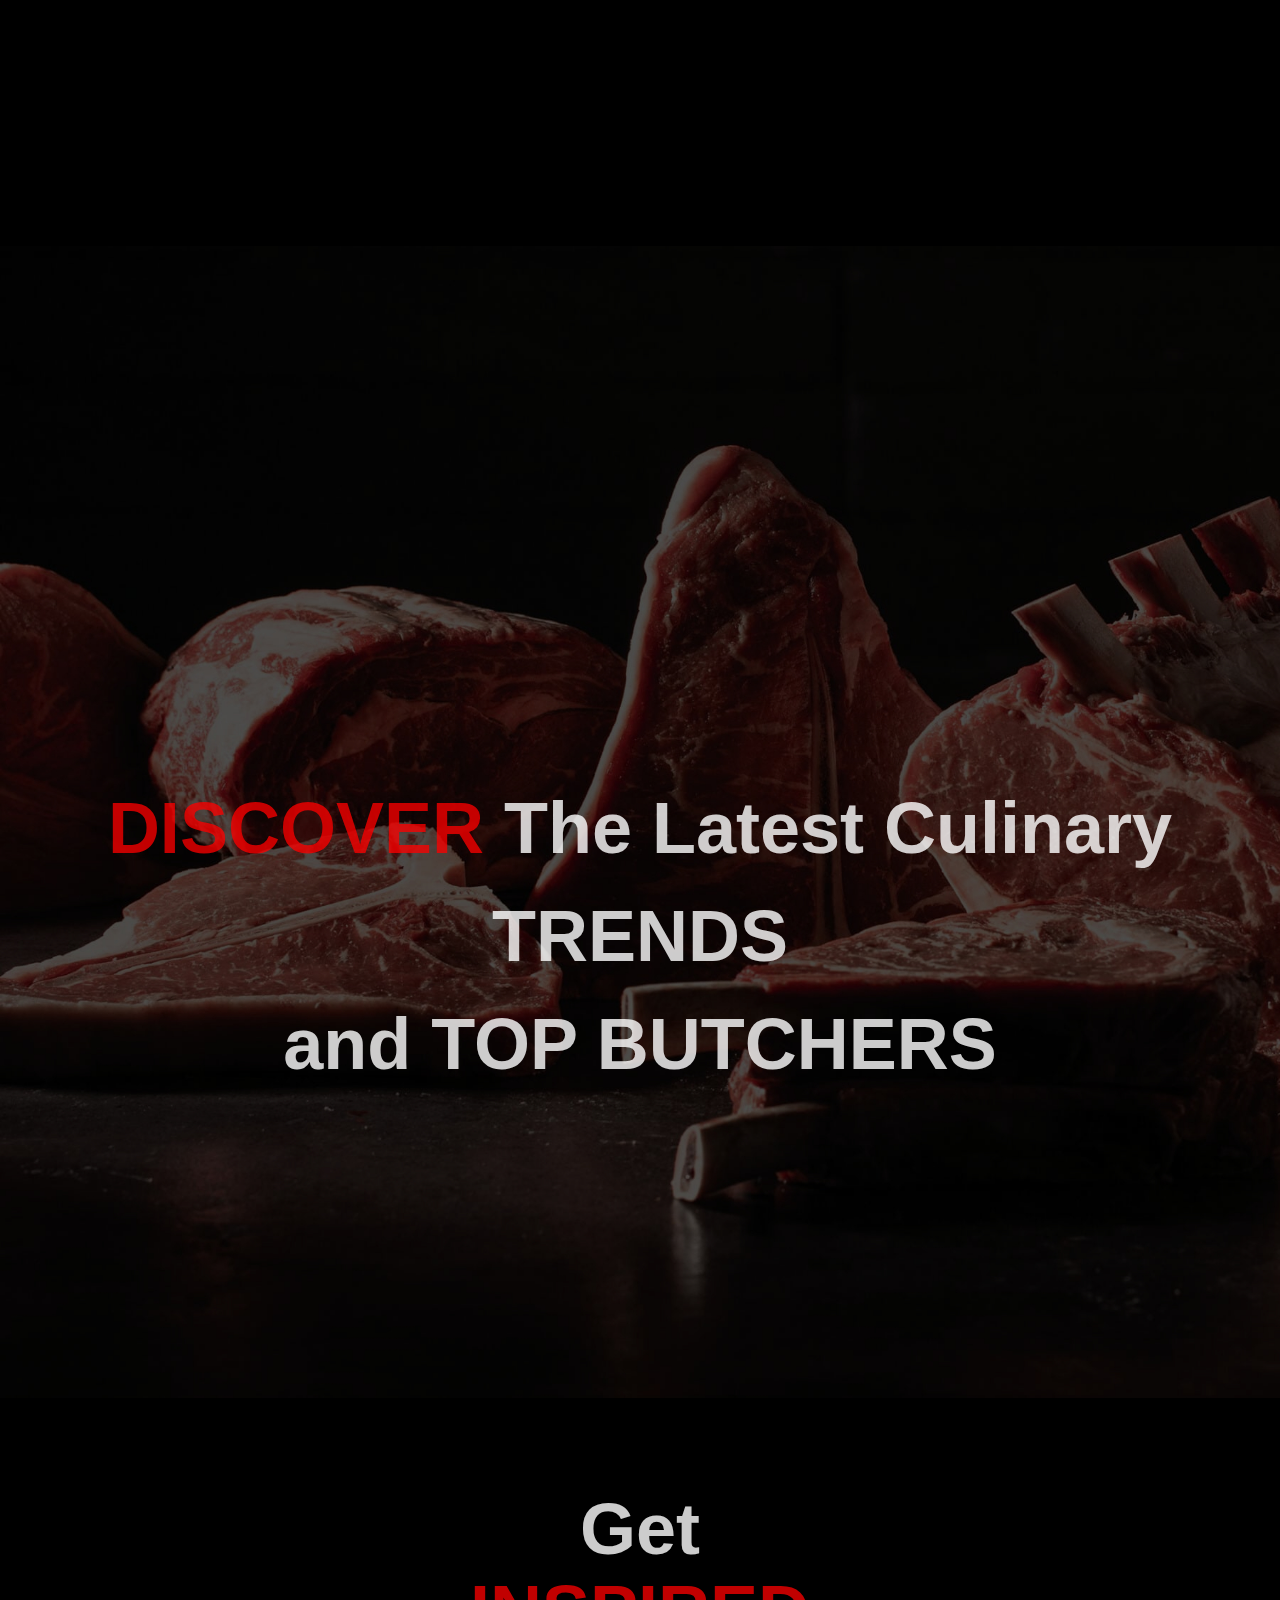
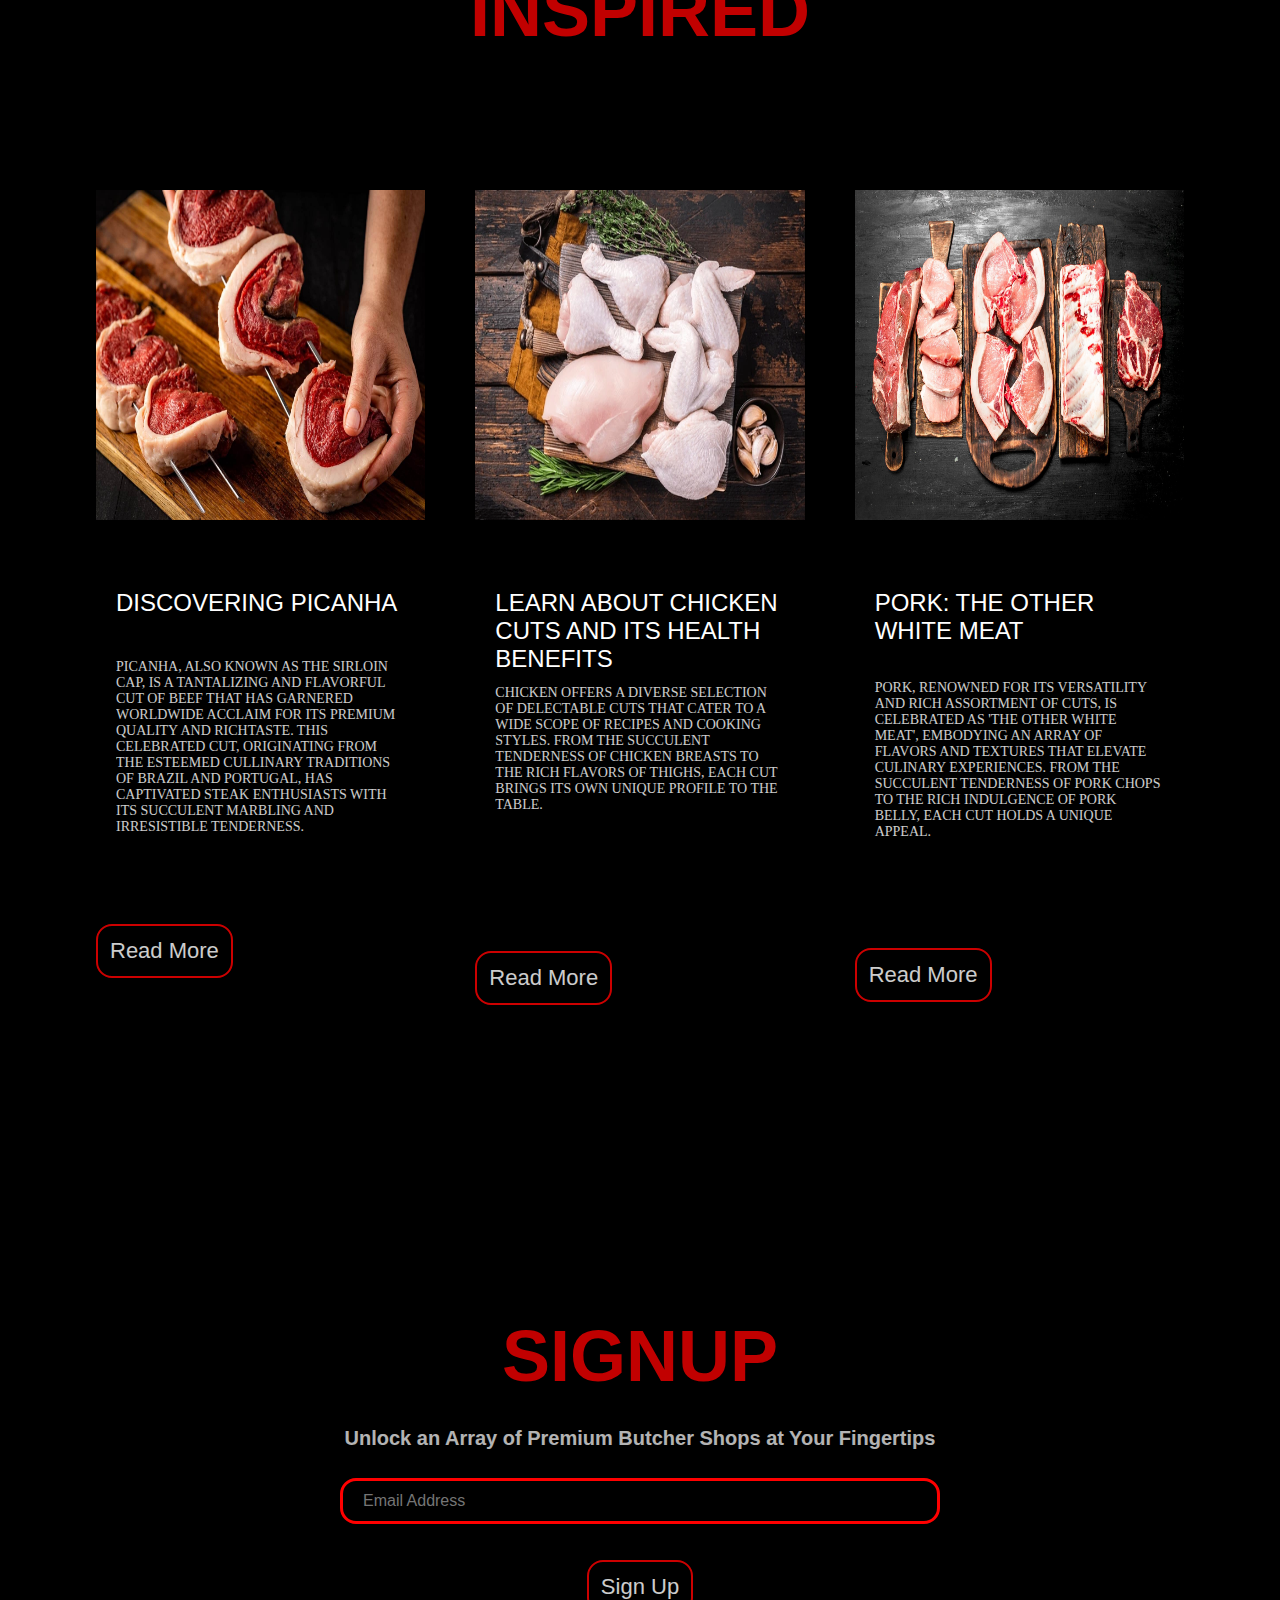
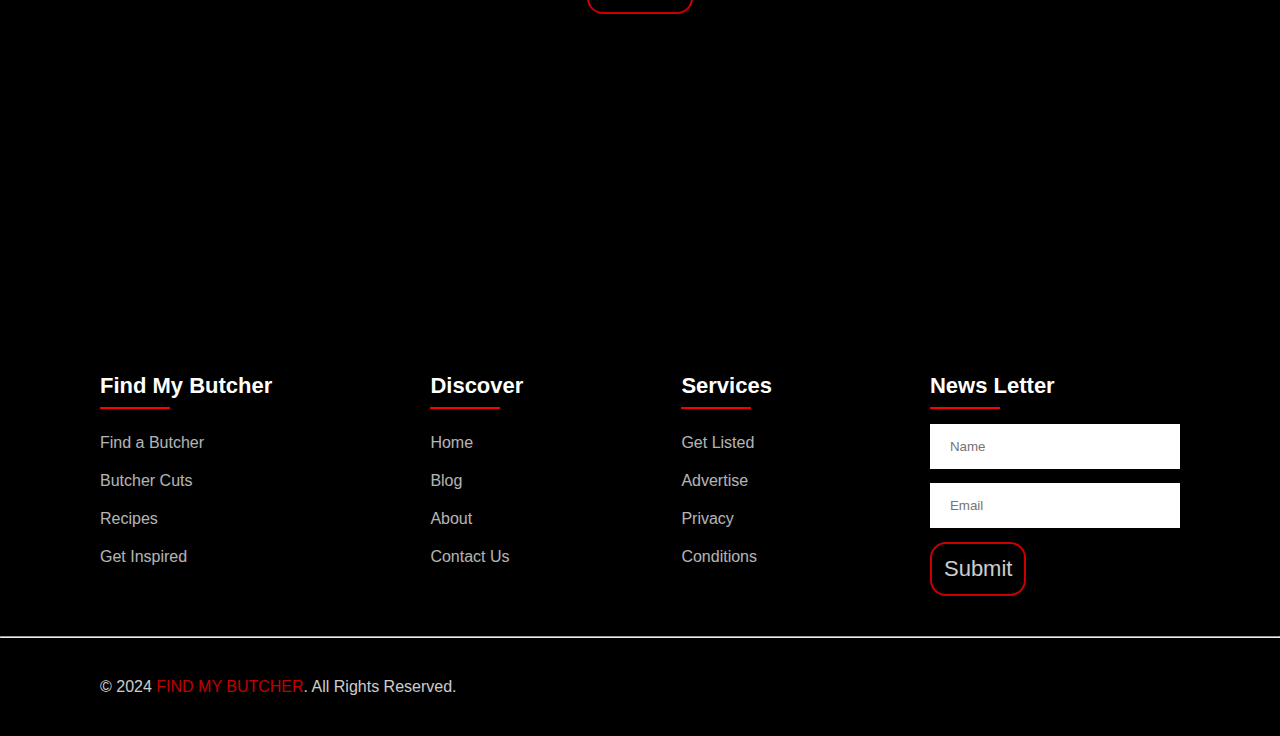
==== commit a157c1bc: "fixed 'home' link in nav footer." ====
--- a/index.html
+++ b/index.html
@@ -47,12 +47,12 @@
      
       <div class="main-search-container">
         <h2>
-          Discover Local<br><span class="red-meat-text"><br>BUTCHERS</span>
+          Find Local<br><span class="red-meat-text"><br>BUTCHERS</span><span>
         </h2>
         
         
         <form action="#" methods="get" class="search-bar">
-          <input type="text" placeholder="State" name="q">
+          <input type="text" placeholder="City, State" name="q">
         </form>
         <button type="search" class="button-29" id="main-search-button">Search</button>
         
@@ -127,7 +127,7 @@
                         <a href="#">Oklahoma</a>
                         <a href="#">Oregon</a>
                         <a href="#">Pennsylvania</a>
-                    
+
                     </li>
                 </ul>
             </div>
@@ -344,7 +344,7 @@
         <div class="footer-col">
           <h4 class="footer-sec">Discover</h4>
           <ul class="footer-ul">
-            <li><a href="./index.html">Home</a></li>
+            <li><a href="#">Home</a></li>
             <li><a href="#">Blog</a></li>
             <li><a href="#">About</a></li>
             <li><a href="#">Contact Us</a></li>
--- a/main.css
+++ b/main.css
@@ -182,7 +182,7 @@
  }
  @media (max-width: 930px) {
   h2 {
-    font-size: 60px;
+    font-size: 50px;
     margin-top: 10px;
   }
  }
@@ -214,7 +214,7 @@
     align-items: center;
     border-radius: 60px;
     padding: 20px;
-    margin-top: 4em;
+    margin-top: 20px;
     color: white;
     opacity: 0.8;
     }
@@ -435,8 +435,6 @@
   font-size: 16px;
   margin-top: 3em;
 }
-
-
 .card-paragraph1 {
   font-size: 14px;
   color: white;
@@ -445,7 +443,6 @@
   opacity: 0.8;
   font-family: 'Times New Roman', Times, serif;
 } 
-
 .card-paragraph2 {
   font-size: 14px;
   color: white;
@@ -454,7 +451,6 @@
   opacity: 0.8;
   font-family: 'Times New Roman', Times, serif;
 } 
-
 .card-paragraph3 {
   font-size: 14px;
   color: white;
@@ -463,7 +459,6 @@
   opacity: 0.8;
   font-family: 'Times New Roman', Times, serif;
 } 
-
 .button3,
 .button2,
 .button1 {
@@ -475,10 +470,8 @@
   opacity: 0.8;
   border-radius: 16px;
   cursor: pointer;
-
   margin-top: 40px;
 }
-
 @media (max-width: 1440px) {
   .button1,
   .button2,
@@ -486,7 +479,6 @@
     margin-top: 110px;
   }
 }
-
 @media (max-width: 1100px) {
   .button1 {
     margin-top: 180px;
@@ -502,13 +494,11 @@
     margin-top: 110px;
   }
 }
-
 @media (max-width: 650px) {
   .button3 {
     margin-top: 80px;
   }
 }
-
 .button1:hover {
   background-color: transparent;
   border: 2px solid red;
@@ -519,7 +509,6 @@
   border-radius: 16px;
   cursor: pointer;
 }
-
 .button2:hover {
   background-color: transparent;
   border: 2px solid red;
@@ -530,7 +519,6 @@
   border-radius: 16px;
   cursor: pointer;
 }
-
 .button3:hover {
   background-color: transparent;
   border: 2px solid red;
@@ -541,10 +529,6 @@
   border-radius: 16px;
   cursor: pointer;
 }
-
-
-
-
 .cards {
   display: grid;
   grid-template-columns: repeat(3, 1fr);
@@ -557,12 +541,10 @@
   position: relative;
   
 }
-
 .bold {
   font-weight: bold;
   opacity: 100%;
 }
-
 .image-section img {
   width: 100%;
   height: 330px;
@@ -819,12 +801,12 @@
 ul {
   display: flex;
   flex-direction: column;
- 
-  
+
+
 }
 
 li a  {
   list-style-type: none;
   margin-top: 18px;
-  
+
 }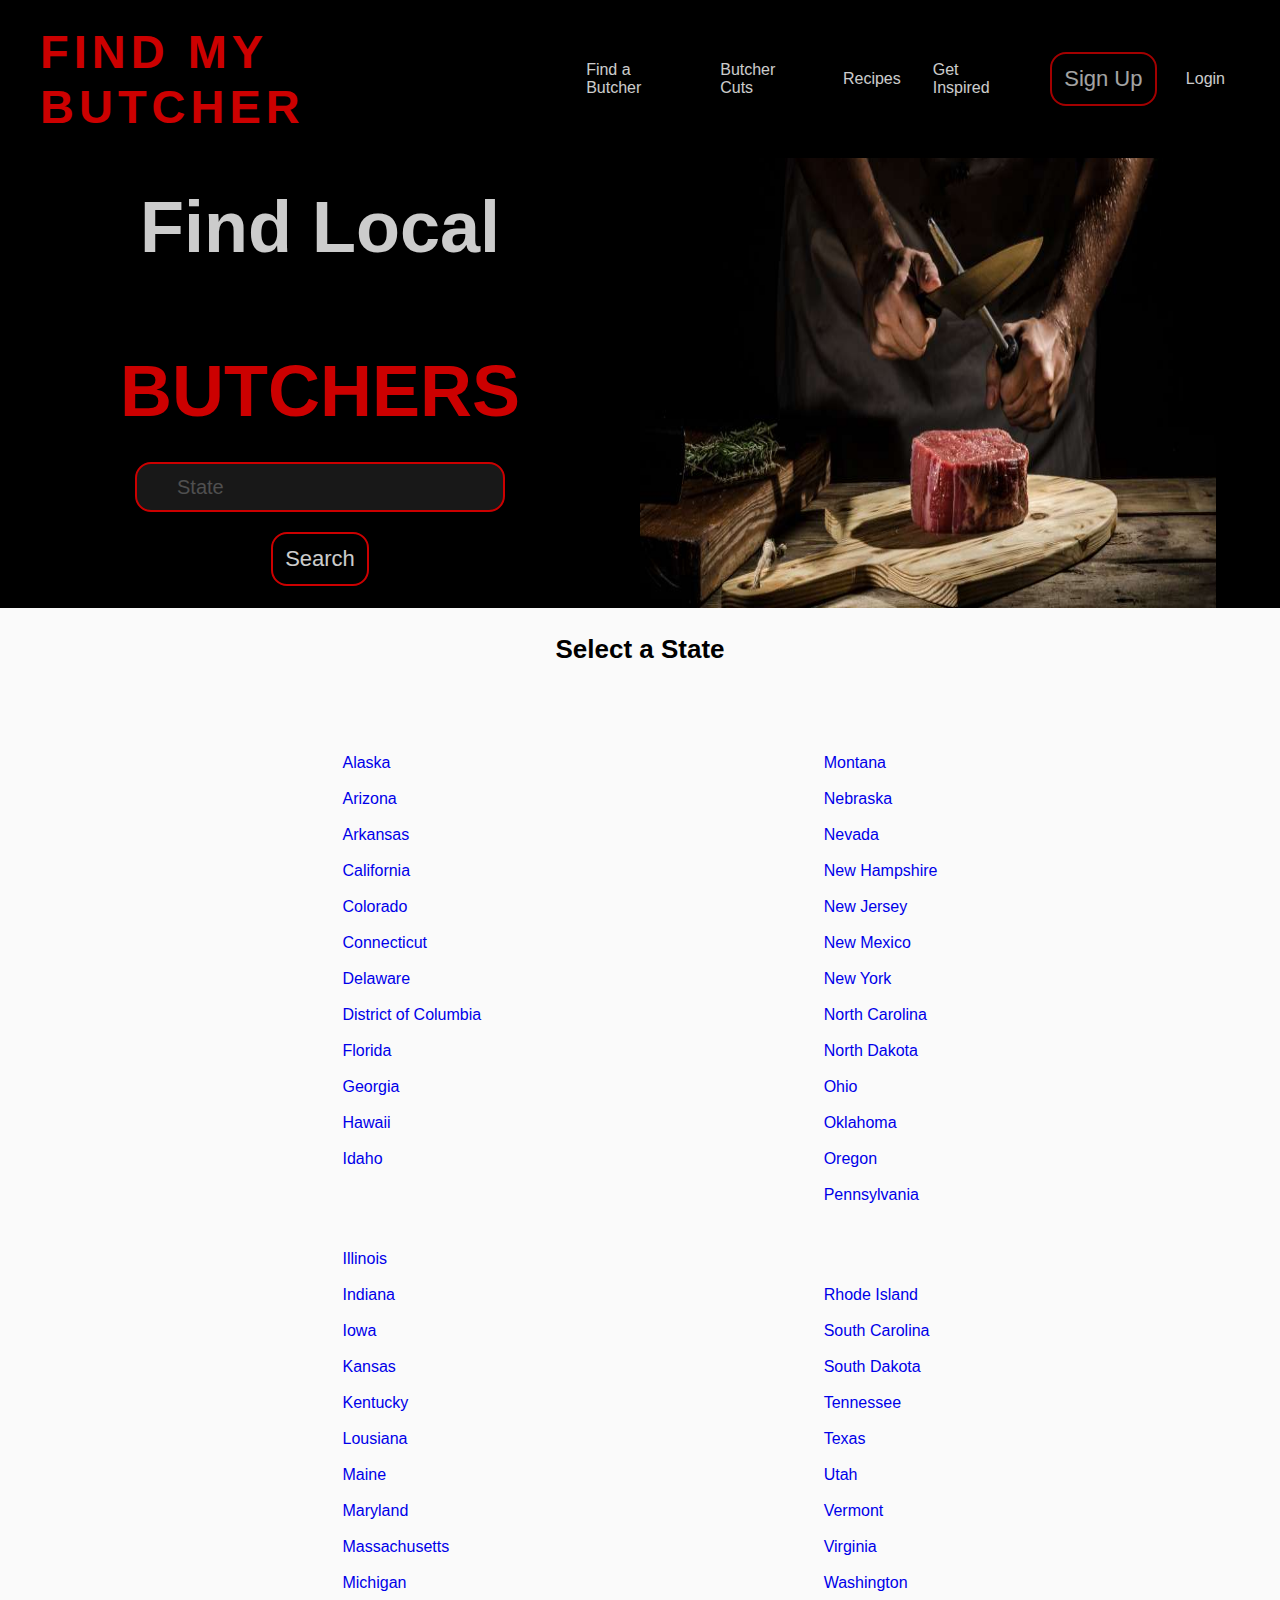
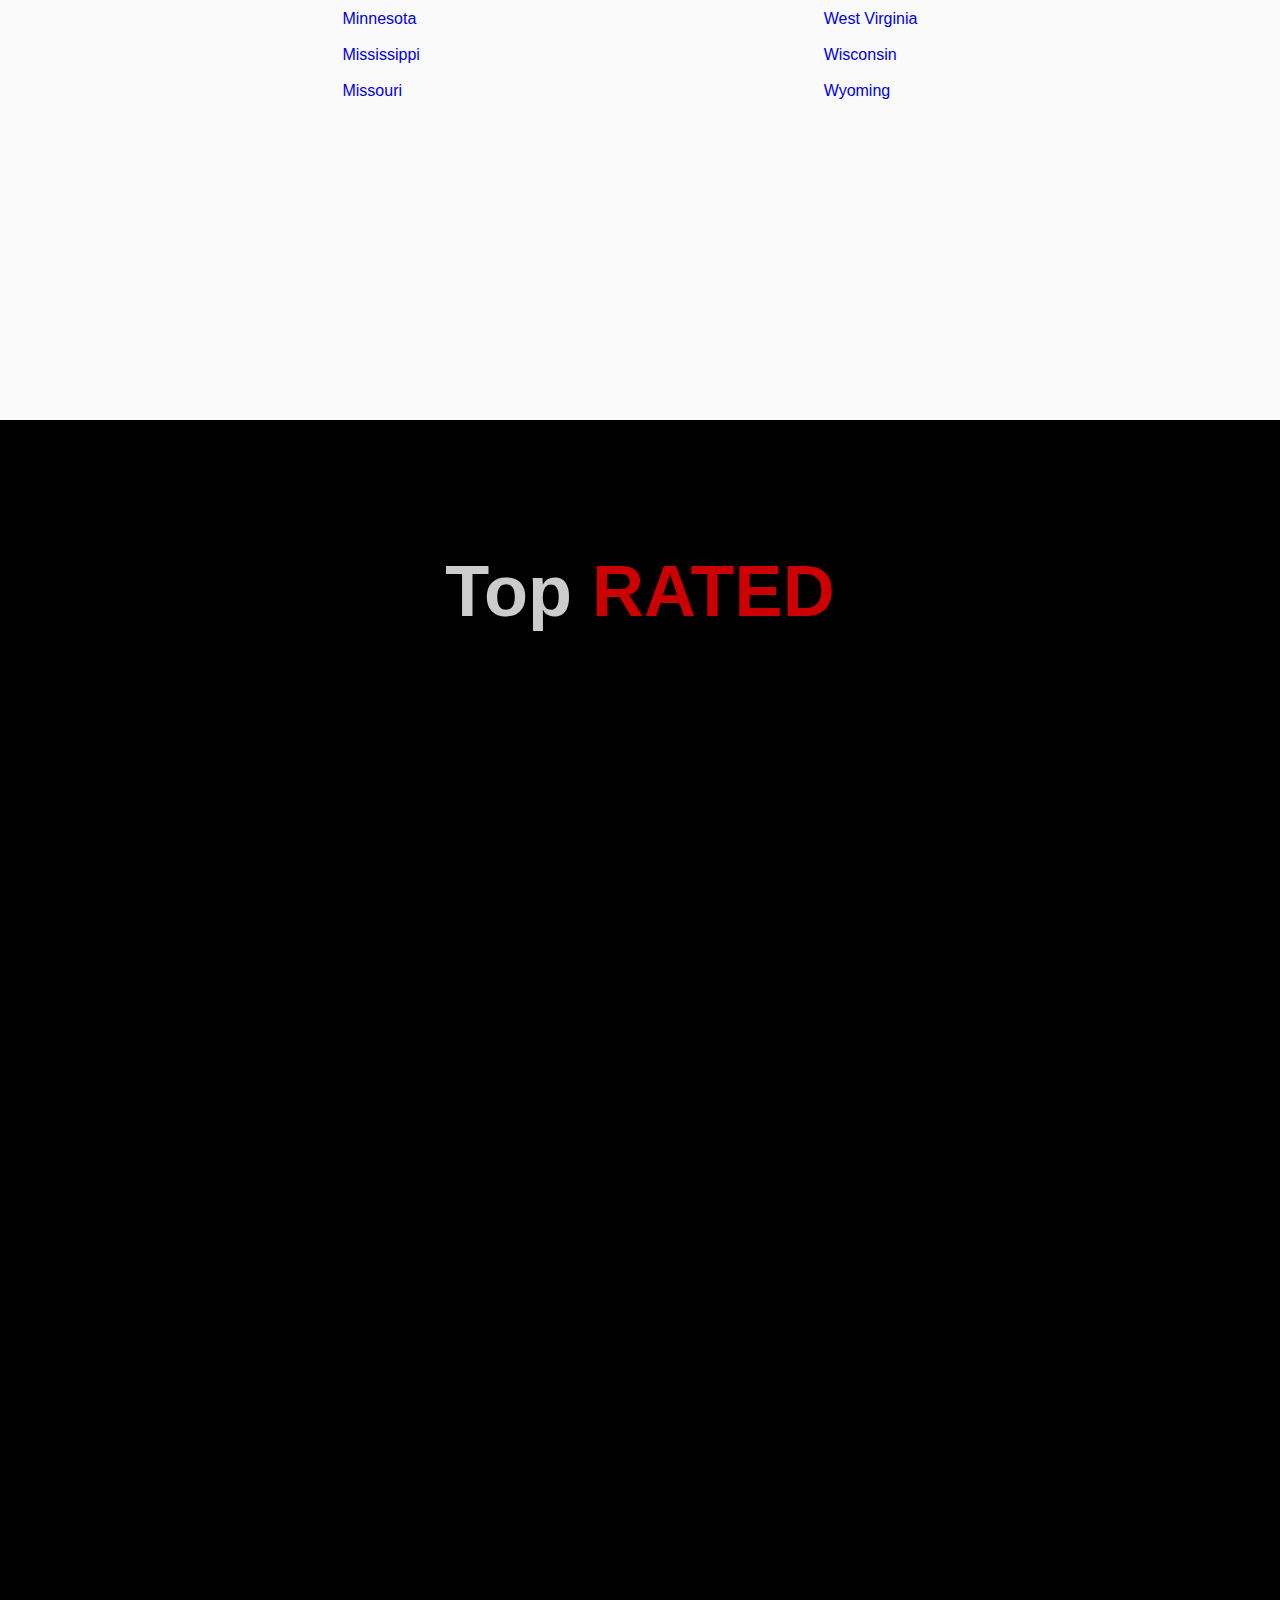
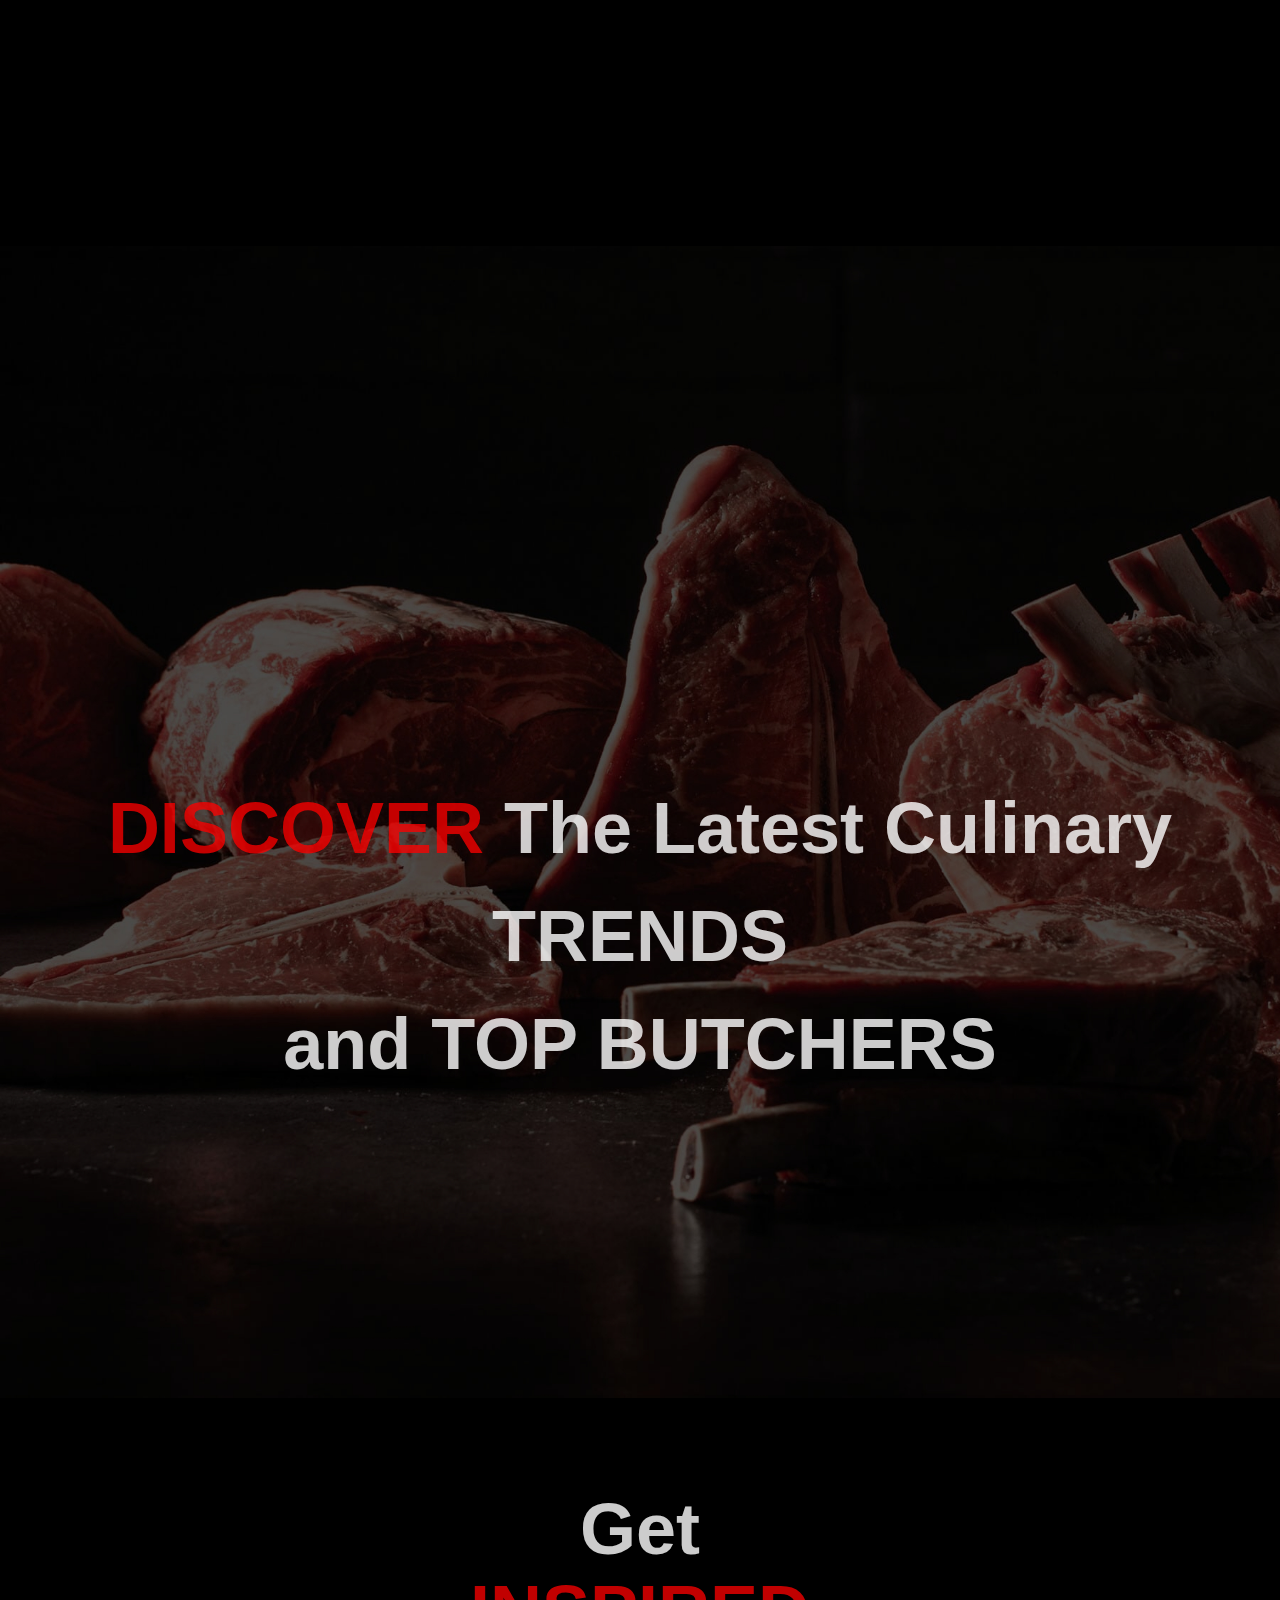
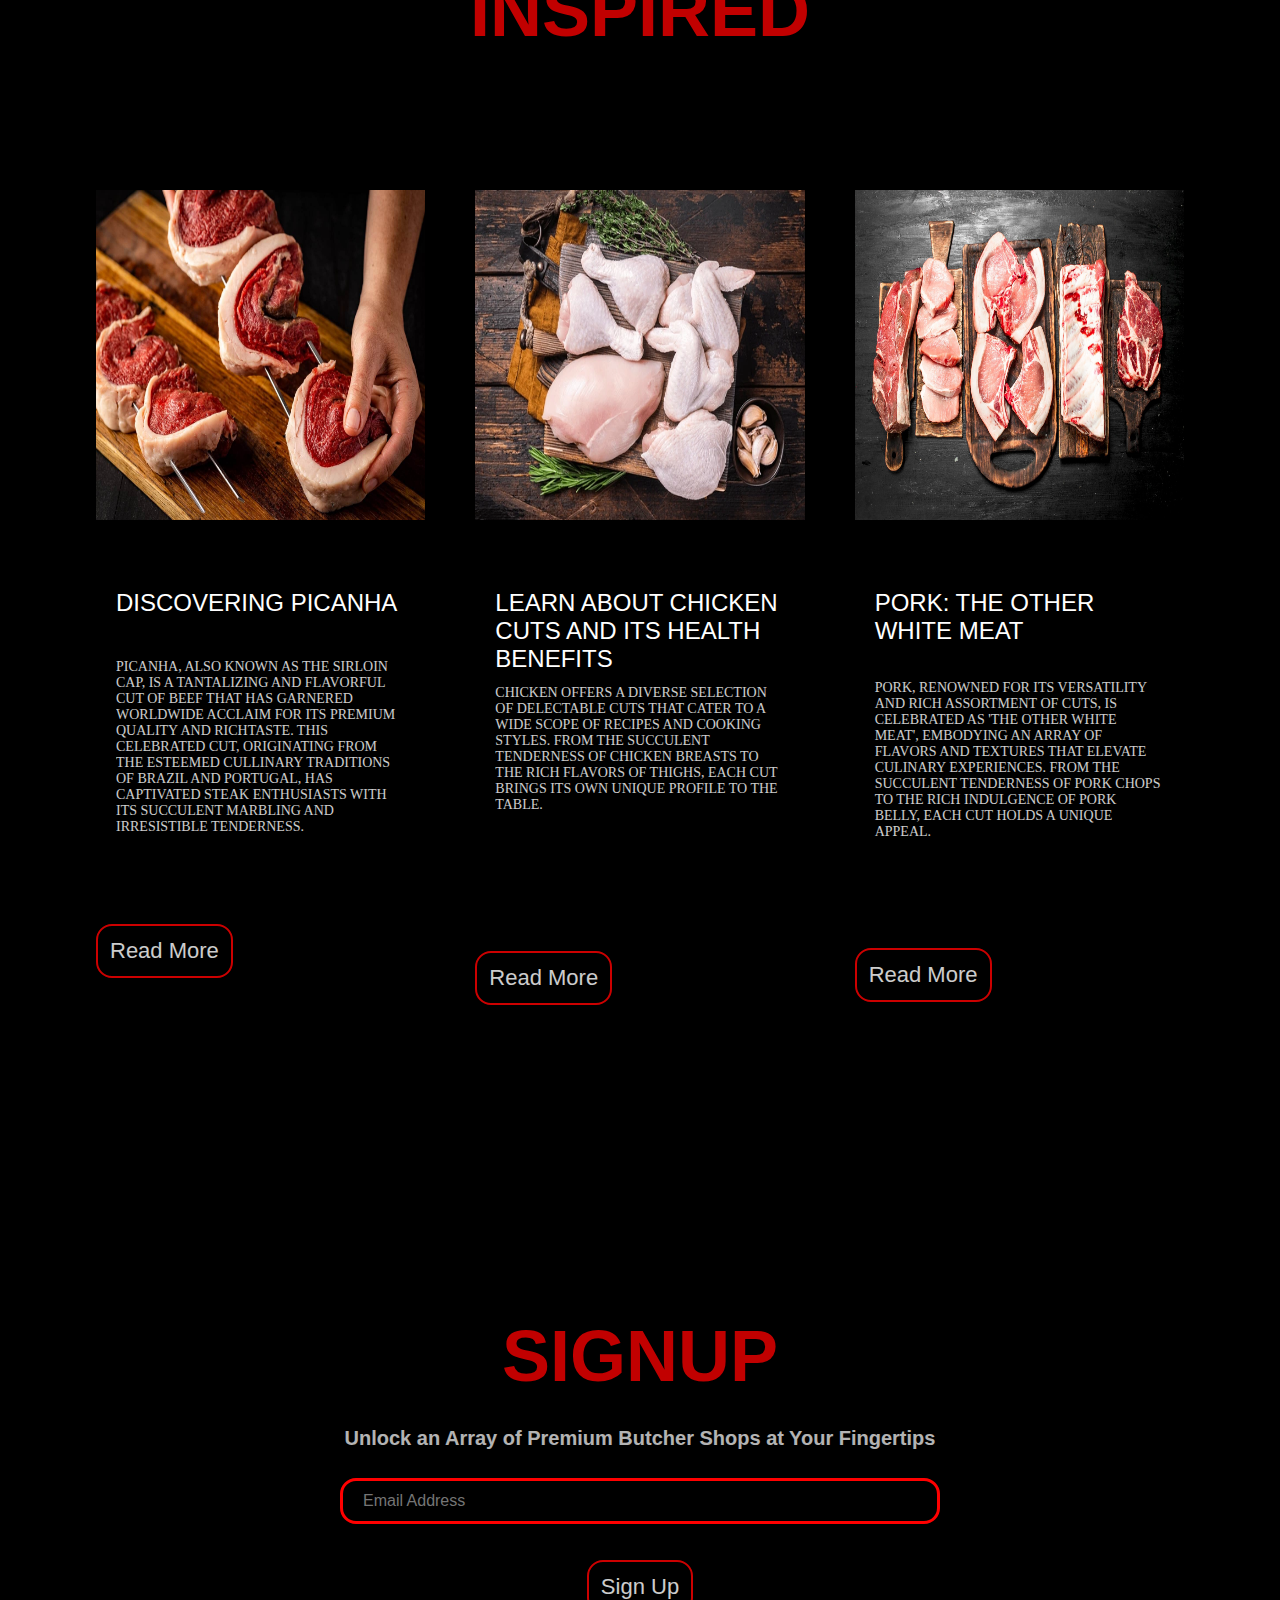
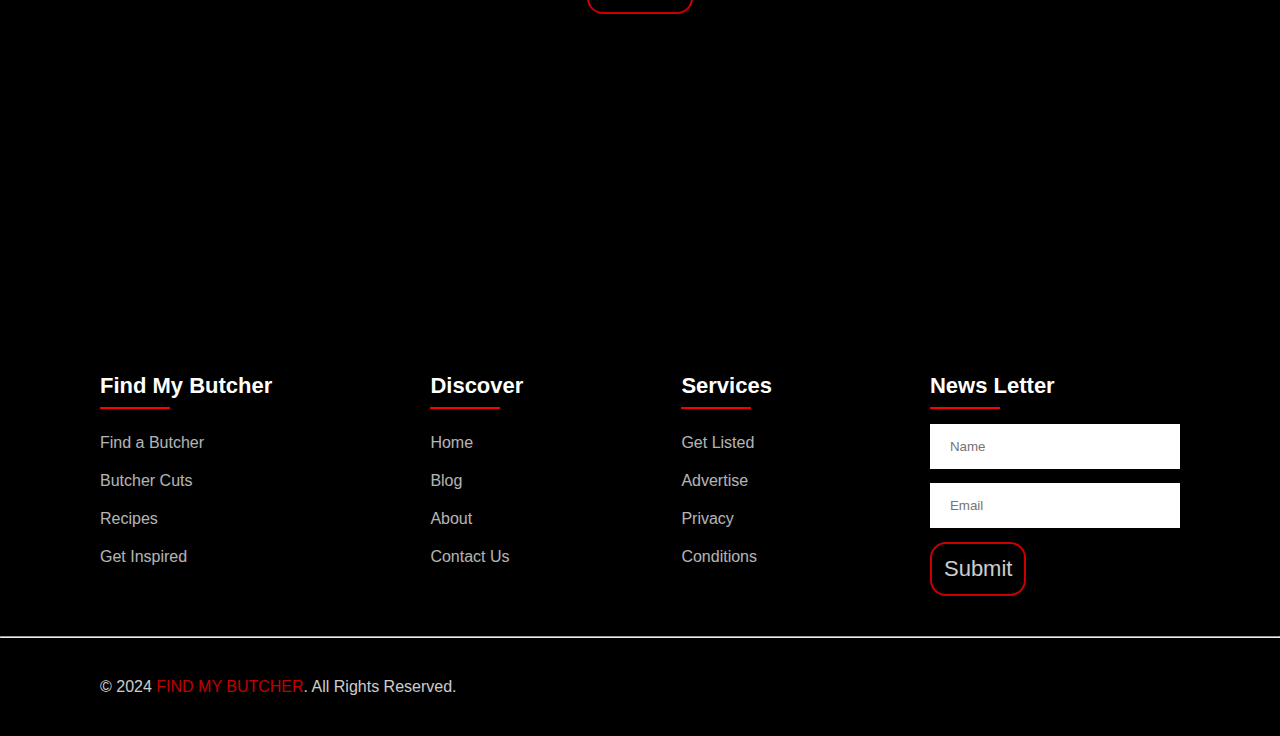
==== commit 4e074dfa: "Added 'li' tag to every state name." ====
--- a/index.html
+++ b/index.html
@@ -5,13 +5,14 @@
     <meta http-equiv='X-UA-Compatible' content='IE=edge'>
     <title>Find My Butcher </title>
     <meta name='viewport' content='width=device-width, initial-scale=1'>
-    <link rel='stylesheet' type='text/css' media='screen' href='main.css'>
+    
+    
     <link rel="stylesheet" href="https://fonts.googleapis.com/css2?family=Material+Icons" >
     <link rel="preconnect" href="https://fonts.googleapis.com">
     <link rel="preconnect" href="https://fonts.gstatic.com" crossorigin>
     <link rel="stylesheet" href="https://fonts.googleapis.com/css2?family=Black+Ops+One&family=Permanent+Marker&family=Roboto&display=swap" >
     <link rel="stylesheet" href="https://cdnjs.cloudflare.com/ajax/libs/font-awesome/6.5.1/css/all.min.css" integrity="sha512-DTOQO9RWCH3ppGqcWaEA1BIZOC6xxalwEsw9c2QQeAIftl+Vegovlnee1c9QX4TctnWMn13TZye+giMm8e2LwA==" crossorigin="anonymous" referrerpolicy="no-referrer" />
-  
+    <link rel='stylesheet' type='text/css' media='screen' href='main.css'>
   </head>
 <body>	
 	<header>
@@ -52,7 +53,7 @@
         
         
         <form action="#" methods="get" class="search-bar">
-          <input type="text" placeholder="City, State" name="q">
+          <input type="text" placeholder="State" name="find" id="find" >
         </form>
         <button type="search" class="button-29" id="main-search-button">Search</button>
         
@@ -67,92 +68,85 @@
     <h3>Select a State</h3>
 
     <section class="main-directory-container">
-
-        <div class="column-container">
-            <div class="column">
-                <ul>
-                    <li class="state-name">
-                        <a href="#">Alabama</a>
-                        <a href="#">Alaska</a>
-                        <a href="#">Arizona</a>
-                        <a href="#">Arkansas</a>
-                        <a href="#">California</a>
-                        <a href="#">Colorado</a>
-                        <a href="#">Connecticut</a>
-                        <a href="#">Delaware</a>
-                        <a href="#">District of Columbia</a>
-                        <a href="#">Florida</a>
-                        <a href="#">Georgia</a>
-                        <a href="#">Hawaii</a>
-                        <a href="#">Idaho</a>
-                    </li>
-                </ul>
-            </div>
-
-            <div class="column">
-                <ul>
-                    <li class="state-name">
-                        <a href="#">Illinois</a>
-                        <a href="#">Indiana</a>
-                        <a href="#">Iowa</a>
-                        <a href="#">Kansas</a>
-                        <a href="#">Kentucky</a>
-                        <a href="#">Lousiana</a>
-                        <a href="#">Maine</a>
-                        <a href="#">Maryland</a>
-                        <a href="#">Massachusetts</a>
-                        <a href="#">Michigan</a>
-                        <a href="#">Minnesota</a>
-                        <a href="#">Mississippi</a>
-                        <a href="#">Missouri</a>
-                    </li>
-             </ul>
-            </div>
-        </div>
-
-        <div class="column-container">
-            <div class="column">
-                <ul>
-                    <li class="state-name">
-                        <a href="#">Montana</a>
-                        <a href="#">Nebraska</a>
-                        <a href="#">Nevada</a>
-                        <a href="#">New Hampshire</a>
-                        <a href="#">New Jersey</a>
-                        <a href="#">New Mexico</a>
-                        <a href="#">New York</a>
-                        <a href="#">North Carolina</a>
-                        <a href="#">North Dakota</a>
-                        <a href="#">Ohio</a>
-                        <a href="#">Oklahoma</a>
-                        <a href="#">Oregon</a>
-                        <a href="#">Pennsylvania</a>
-
-                    </li>
-                </ul>
-            </div>
-
-            <div class="column">
-                <ul>
-                    <li class="state-name">
-                        <a href="#">Rhode Island</a>
-                        <a href="#">South Carolina</a>
-                        <a href="#">South Dakota</a>
-                        <a href="#">Tennessee</a>
-                        <a href="#">Texas</a>
-                        <a href="#">Utah</a>
-                        <a href="#">Vermont</a>
-                        <a href="#">Virginia</a>
-                        <a href="#">Washington</a>
-                        <a href="#">West Virginia</a>
-                        <a href="#">Wisconsin</a>
-                        <a href="#">Wyoming</a>
-                    </li>
-                </ul>
-            </div>
-        </div>
-
-    </section>
+      <div class="column-container">
+          <div class="column">
+              <ul>
+
+                  <li class="state-name"><a href="#">Alaska</a></li>
+                  <li class="state-name"><a href="#">Arizona</a></li>
+                  <li class="state-name"><a href="#">Arkansas</a></li>
+                  <li class="state-name"><a href="#">California</a></li>
+                  <li class="state-name"><a href="#">Colorado</a></li>
+                  <li class="state-name"><a href="#">Connecticut</a></li>
+                  <li class="state-name"><a href="#">Delaware</a></li>
+                  <li class="state-name"><a href="#">District of Columbia</a></li>
+                  <li class="state-name"><a href="#">Florida</a></li>
+                  <li class="state-name"><a href="#">Georgia</a></li>
+                  <li class="state-name"><a href="#">Hawaii</a></li>
+                  <li class="state-name"><a href="#">Idaho</a></li>
+                 
+              </ul>
+          </div>
+          <div class="column">
+              <ul>
+                  <li class="state-name"><a href="#">Illinois</a></li>
+                  <li class="state-name"><a href="#">Indiana</a></li>
+                  <li class="state-name"><a href="#">Iowa</a></li>
+                  <li class="state-name"><a href="#">Kansas</a></li>
+                  <li class="state-name"><a href="#">Kentucky</a></li>
+                  <li class="state-name"><a href="#">Lousiana</a></li>
+                  <li class="state-name"><a href="#">Maine</a></li>
+                  <li class="state-name"><a href="#">Maryland</a></li>
+                  <li class="state-name"><a href="#">Massachusetts</a></li>
+                  <li class="state-name"><a href="#">Michigan</a></li>
+                  <li class="state-name"><a href="#">Minnesota</a></li>
+                  <li class="state-name"><a href="#">Mississippi</a></li>
+                  <li class="state-name"><a href="#">Missouri</a></li>
+                  
+           </ul>
+          </div>
+      </div>
+      <div class="column-container">
+          <div class="column">
+              <ul>
+                  <li class="state-name"><a href="#">Montana</a></li>
+                  <li class="state-name"><a href="#">Nebraska</a>
+                      <li class="state-name"><a href="#">Nevada</a></li>
+                      <li class="state-name"><a href="#">New Hampshire</a></li>
+                      <li class="state-name"><a href="#">New Jersey</a></li>
+                      <li class="state-name"><a href="#">New Mexico</a></li>
+                      <li class="state-name"><a href="#">New York</a></li>
+                      <li class="state-name"><a href="#">North Carolina</a></li>
+                      <li class="state-name"><a href="#">North Dakota</a></li>
+                      <li class="state-name"><a href="#">Ohio</a></li>
+                      <li class="state-name"><a href="#">Oklahoma</a></li>
+                      <li class="state-name"><a href="#">Oregon</a></li>
+                      <li class="state-name"><a href="#">Pennsylvania</a></li>
+                  
+                  
+              </ul>
+          </div>
+          <div class="column">
+              <ul>
+                  <li class="state-name"><a href="#">Rhode Island</a></li>
+                  <li class="state-name"><a href="#">South Carolina</a>
+                      <li class="state-name"><a href="#">South Dakota</a></li>
+                      <li class="state-name"><a href="#">Tennessee</a></li>
+                      <li class="state-name"><a href="#">Texas</a></li>
+                      <li class="state-name"><a href="#">Utah</a></li>
+                      <li class="state-name"><a href="#">Vermont</a></li>
+                      <li class="state-name"><a href="#">Virginia</a></li>
+                      <li class="state-name"><a href="#">Washington</a></li>
+                      <li class="state-name"><a href="#">West Virginia</a</li>
+                      <li class="state-name"><a href="#">Wisconsin</a></li>
+                      <li class="state-name"><a href="#">Wyoming</a></li>
+                  
+              </ul>
+          </div>
+      </div>
+  </section>
+
+  
 
 
 
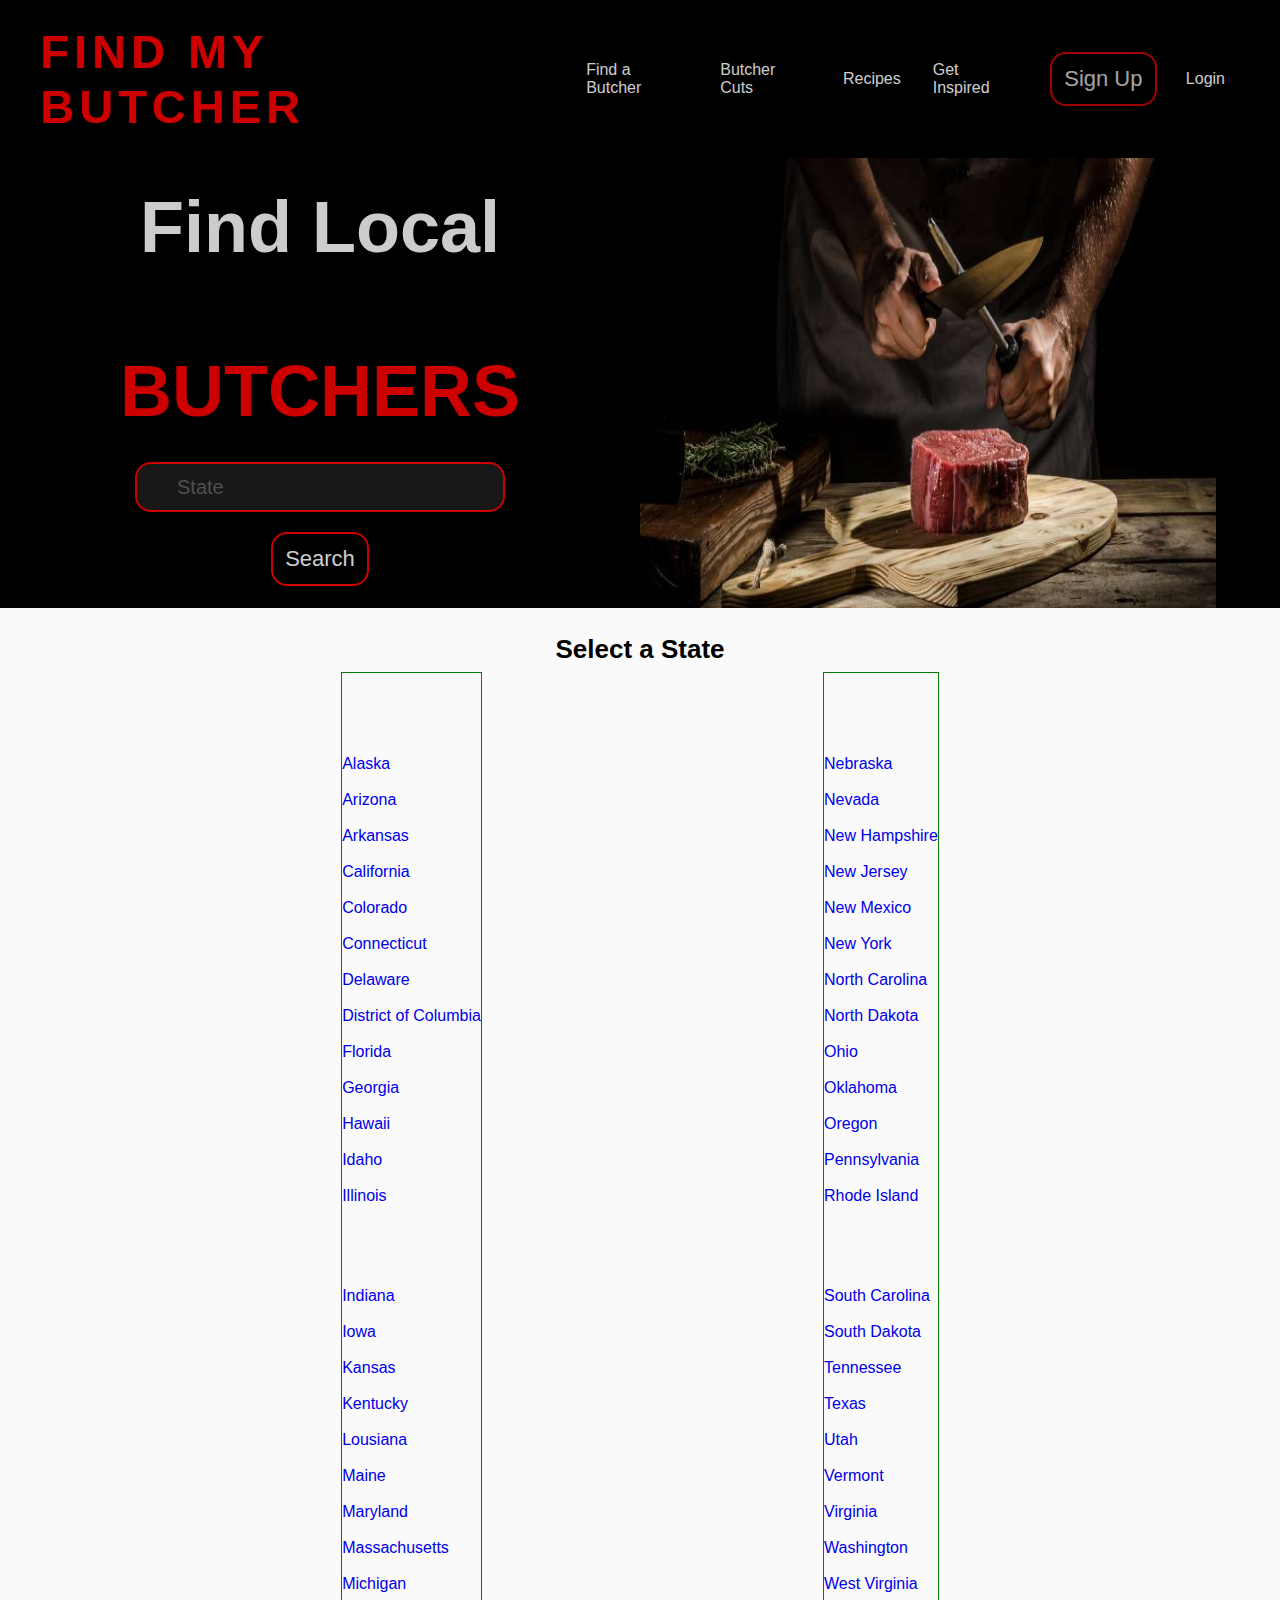
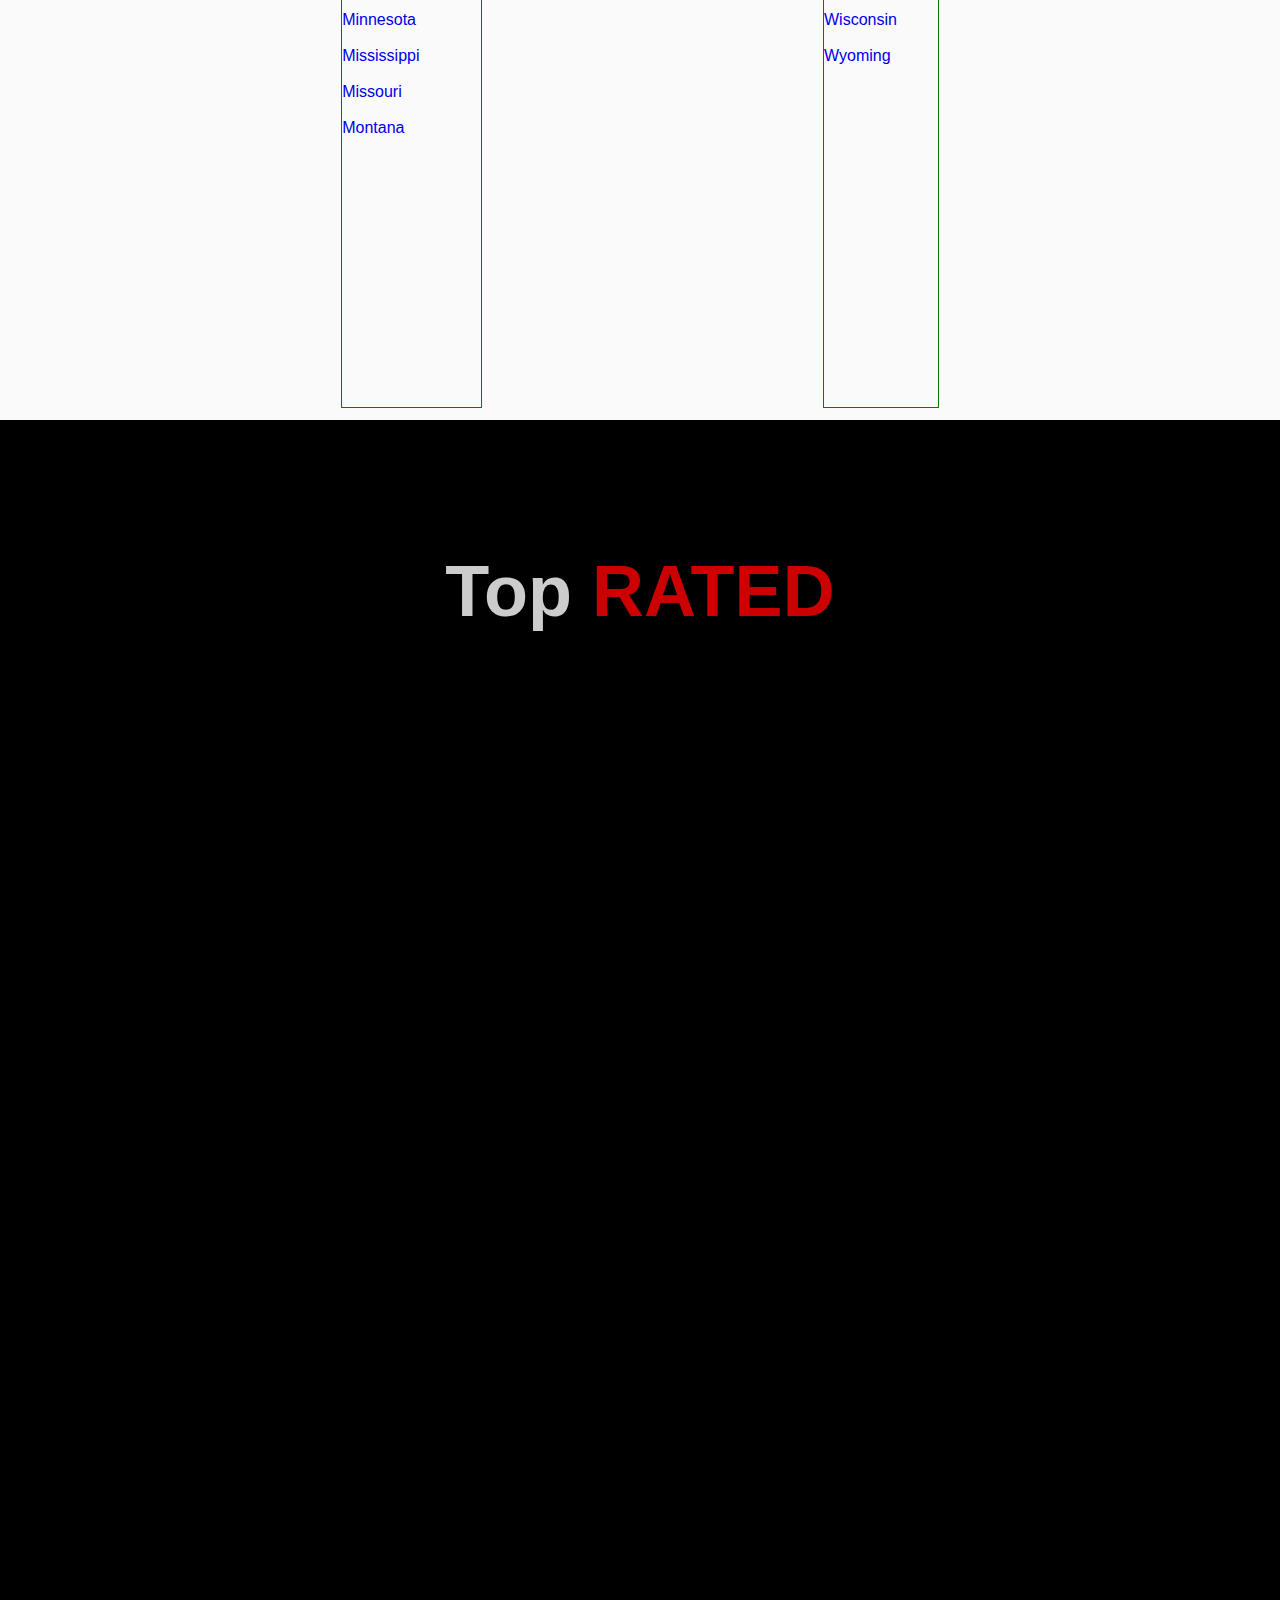
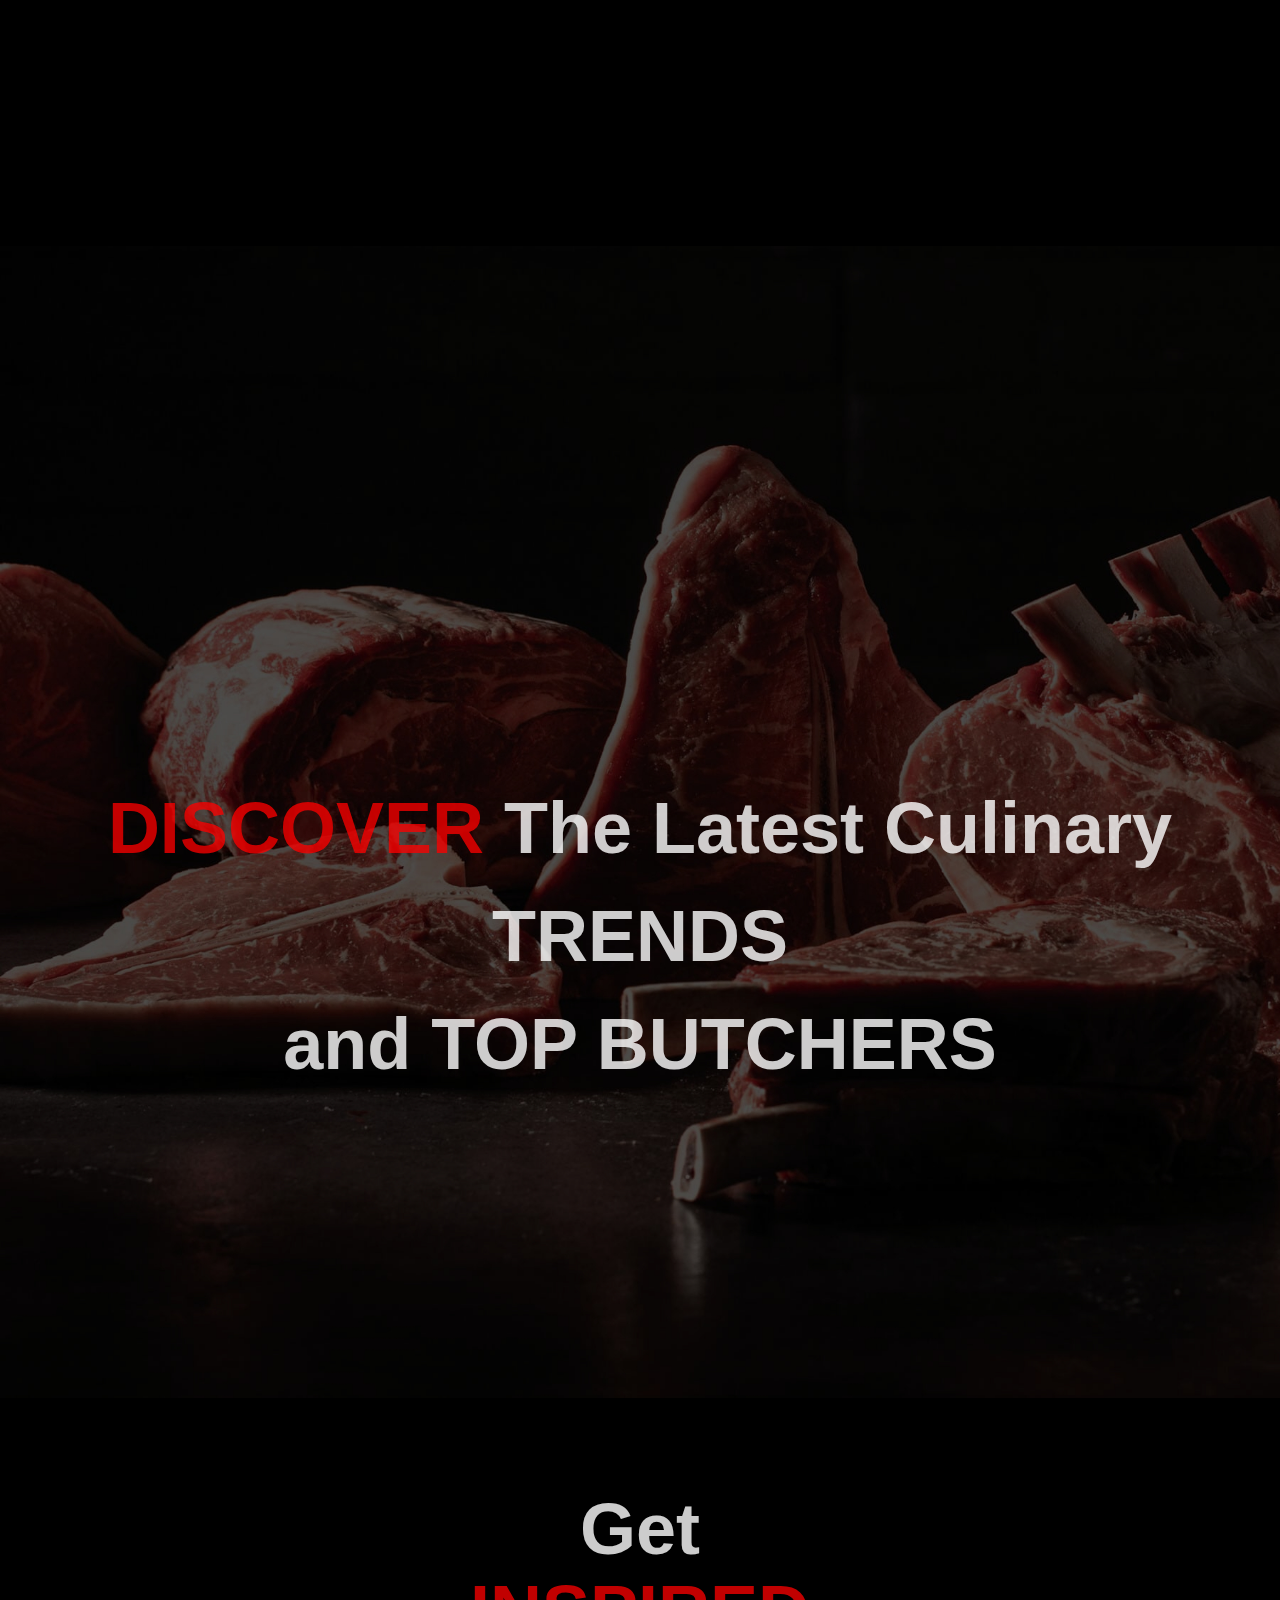
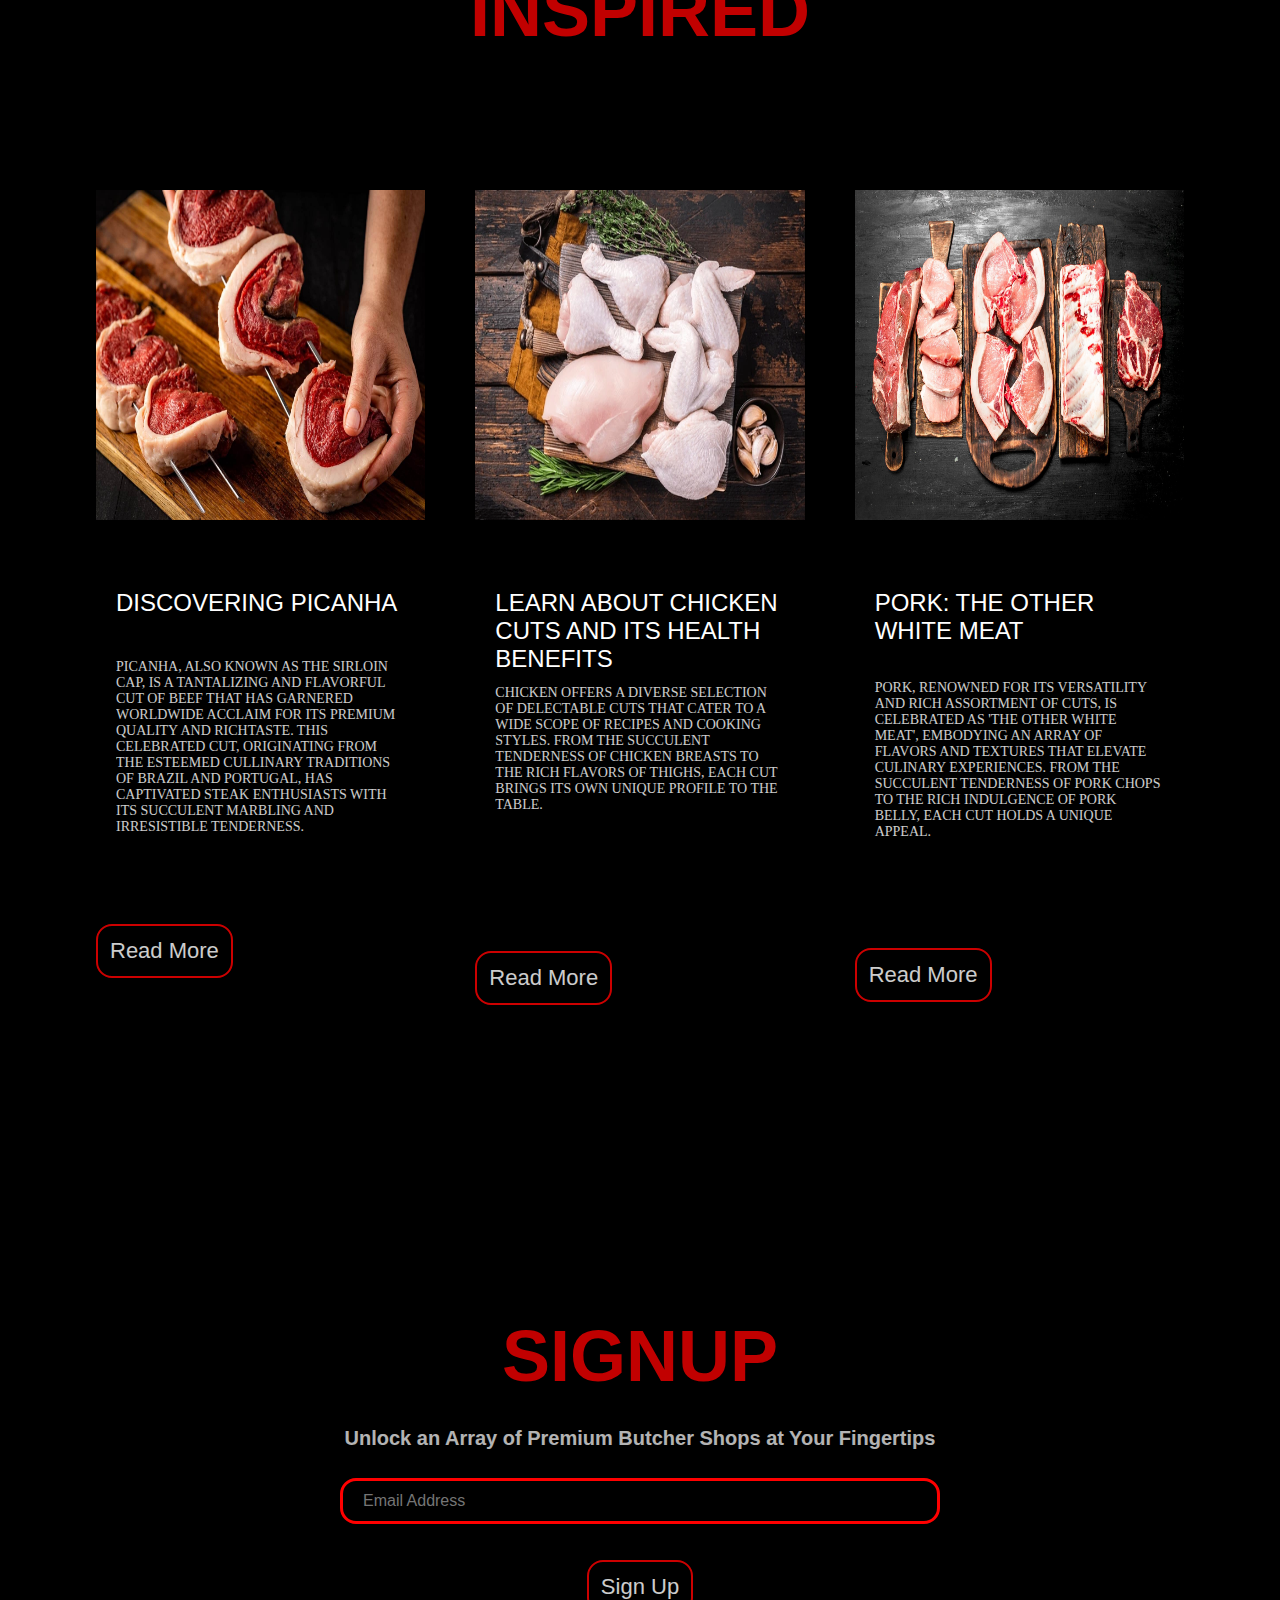
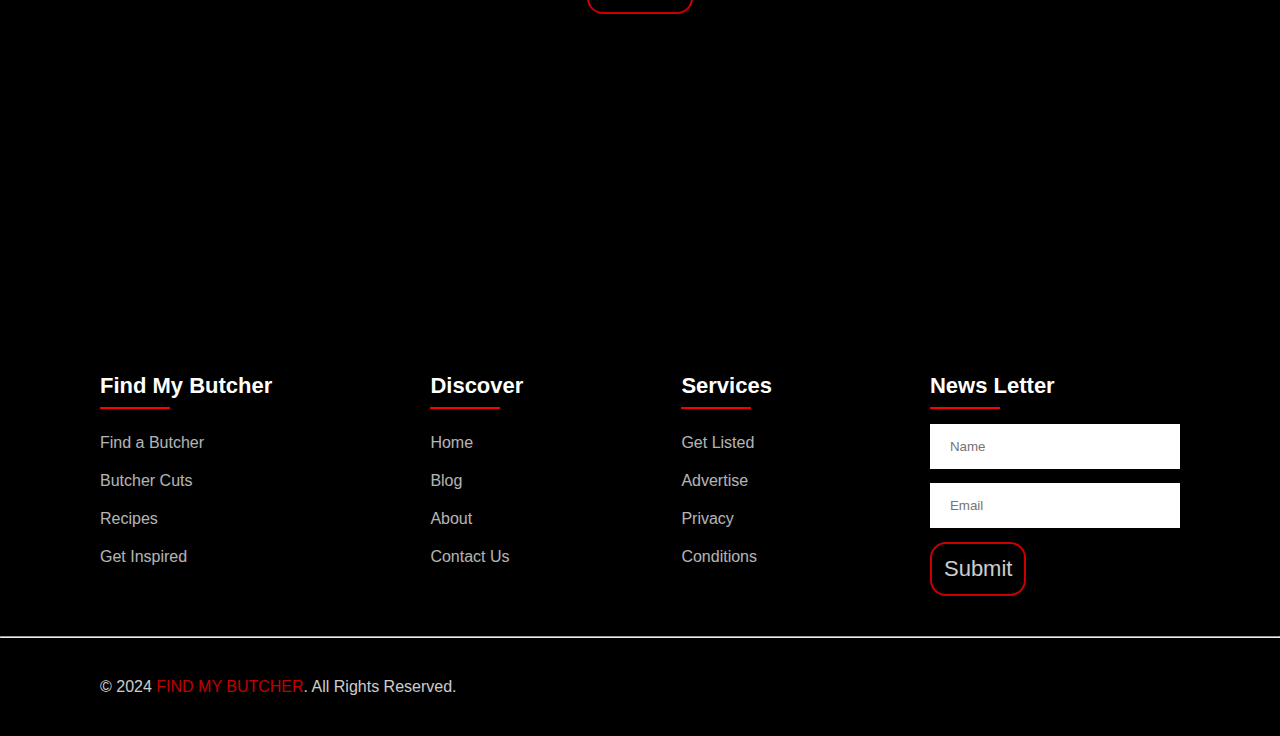
==== commit 89cfe013: "Fixed 'li' on eqch list. Rows were uneven." ====
--- a/index.html
+++ b/index.html
@@ -72,74 +72,75 @@
           <div class="column">
               <ul>
 
-                  <li class="state-name"><a href="#">Alaska</a></li>
-                  <li class="state-name"><a href="#">Arizona</a></li>
-                  <li class="state-name"><a href="#">Arkansas</a></li>
-                  <li class="state-name"><a href="#">California</a></li>
-                  <li class="state-name"><a href="#">Colorado</a></li>
-                  <li class="state-name"><a href="#">Connecticut</a></li>
-                  <li class="state-name"><a href="#">Delaware</a></li>
-                  <li class="state-name"><a href="#">District of Columbia</a></li>
-                  <li class="state-name"><a href="#">Florida</a></li>
-                  <li class="state-name"><a href="#">Georgia</a></li>
-                  <li class="state-name"><a href="#">Hawaii</a></li>
-                  <li class="state-name"><a href="#">Idaho</a></li>
-                 
+                <li class="state-name"><a href="#">Alaska</a></li>
+                <li class="state-name"><a href="#">Arizona</a></li>
+                <li class="state-name"><a href="#">Arkansas</a></li>
+                <li class="state-name"><a href="#">California</a></li>
+                <li class="state-name"><a href="#">Colorado</a></li>
+                <li class="state-name"><a href="#">Connecticut</a></li>
+                <li class="state-name"><a href="#">Delaware</a></li>
+                <li class="state-name"><a href="#">District of Columbia</a></li>
+                <li class="state-name"><a href="#">Florida</a></li>
+                <li class="state-name"><a href="#">Georgia</a></li>
+                <li class="state-name"><a href="#">Hawaii</a></li>
+                <li class="state-name"><a href="#">Idaho</a></li>
+                 <li class="state-name"><a href="#">Illinois</a></li>
               </ul>
           </div>
-          <div class="column">
+
+            <div class="column">
               <ul>
-                  <li class="state-name"><a href="#">Illinois</a></li>
-                  <li class="state-name"><a href="#">Indiana</a></li>
-                  <li class="state-name"><a href="#">Iowa</a></li>
-                  <li class="state-name"><a href="#">Kansas</a></li>
-                  <li class="state-name"><a href="#">Kentucky</a></li>
-                  <li class="state-name"><a href="#">Lousiana</a></li>
-                  <li class="state-name"><a href="#">Maine</a></li>
-                  <li class="state-name"><a href="#">Maryland</a></li>
-                  <li class="state-name"><a href="#">Massachusetts</a></li>
-                  <li class="state-name"><a href="#">Michigan</a></li>
-                  <li class="state-name"><a href="#">Minnesota</a></li>
-                  <li class="state-name"><a href="#">Mississippi</a></li>
-                  <li class="state-name"><a href="#">Missouri</a></li>
-                  
-           </ul>
-          </div>
+                
+                <li class="state-name"><a href="#">Indiana</a></li>
+                <li class="state-name"><a href="#">Iowa</a></li>
+                <li class="state-name"><a href="#">Kansas</a></li>
+                <li class="state-name"><a href="#">Kentucky</a></li>
+                <li class="state-name"><a href="#">Lousiana</a></li>
+                <li class="state-name"><a href="#">Maine</a></li>
+                <li class="state-name"><a href="#">Maryland</a></li>
+                <li class="state-name"><a href="#">Massachusetts</a></li>
+                <li class="state-name"><a href="#">Michigan</a></li>
+                <li class="state-name"><a href="#">Minnesota</a></li>
+                <li class="state-name"><a href="#">Mississippi</a></li>
+                <li class="state-name"><a href="#">Missouri</a></li>
+                <li class="state-name"><a href="#">Montana</a></li>
+              </ul>
+            </div>
       </div>
       <div class="column-container">
           <div class="column">
               <ul>
-                  <li class="state-name"><a href="#">Montana</a></li>
+                  
                   <li class="state-name"><a href="#">Nebraska</a>
-                      <li class="state-name"><a href="#">Nevada</a></li>
-                      <li class="state-name"><a href="#">New Hampshire</a></li>
-                      <li class="state-name"><a href="#">New Jersey</a></li>
-                      <li class="state-name"><a href="#">New Mexico</a></li>
-                      <li class="state-name"><a href="#">New York</a></li>
-                      <li class="state-name"><a href="#">North Carolina</a></li>
-                      <li class="state-name"><a href="#">North Dakota</a></li>
-                      <li class="state-name"><a href="#">Ohio</a></li>
-                      <li class="state-name"><a href="#">Oklahoma</a></li>
-                      <li class="state-name"><a href="#">Oregon</a></li>
-                      <li class="state-name"><a href="#">Pennsylvania</a></li>
-                  
+                  <li class="state-name"><a href="#">Nevada</a></li>
+                  <li class="state-name"><a href="#">New Hampshire</a></li>
+                  <li class="state-name"><a href="#">New Jersey</a></li>
+                  <li class="state-name"><a href="#">New Mexico</a></li>
+                  <li class="state-name"><a href="#">New York</a></li>
+                  <li class="state-name"><a href="#">North Carolina</a></li>
+                  <li class="state-name"><a href="#">North Dakota</a></li>
+                  <li class="state-name"><a href="#">Ohio</a></li>
+                  <li class="state-name"><a href="#">Oklahoma</a></li>
+                  <li class="state-name"><a href="#">Oregon</a></li>
+                  <li class="state-name"><a href="#">Pennsylvania</a></li>
+                  <li class="state-name"><a href="#">Rhode Island</a></li>
                   
               </ul>
           </div>
           <div class="column">
               <ul>
-                  <li class="state-name"><a href="#">Rhode Island</a></li>
-                  <li class="state-name"><a href="#">South Carolina</a>
-                      <li class="state-name"><a href="#">South Dakota</a></li>
-                      <li class="state-name"><a href="#">Tennessee</a></li>
-                      <li class="state-name"><a href="#">Texas</a></li>
-                      <li class="state-name"><a href="#">Utah</a></li>
-                      <li class="state-name"><a href="#">Vermont</a></li>
-                      <li class="state-name"><a href="#">Virginia</a></li>
-                      <li class="state-name"><a href="#">Washington</a></li>
-                      <li class="state-name"><a href="#">West Virginia</a</li>
-                      <li class="state-name"><a href="#">Wisconsin</a></li>
-                      <li class="state-name"><a href="#">Wyoming</a></li>
+                  
+                <li class="state-name"><a href="#">South Carolina</a>
+                <li class="state-name"><a href="#">South Dakota</a></li>
+                <li class="state-name"><a href="#">Tennessee</a></li>
+                <li class="state-name"><a href="#">Texas</a></li>
+                <li class="state-name"><a href="#">Utah</a></li>
+                <li class="state-name"><a href="#">Vermont</a></li>
+                <li class="state-name"><a href="#">Virginia</a></li>
+                <li class="state-name"><a href="#">Washington</a></li>
+                <li class="state-name"><a href="#">West Virginia</a</li>
+                <li class="state-name"><a href="#">Wisconsin</a></li>
+                <li class="state-name"><a href="#">Wyoming</a></li>
                   
               </ul>
           </div>
--- a/main.css
+++ b/main.css
@@ -779,6 +779,10 @@
   margin-top: 4em;
 }
 
+.column-container {
+  border: 1px solid green;
+}
+
 h3{
   background-color: white;
   padding: 1em;
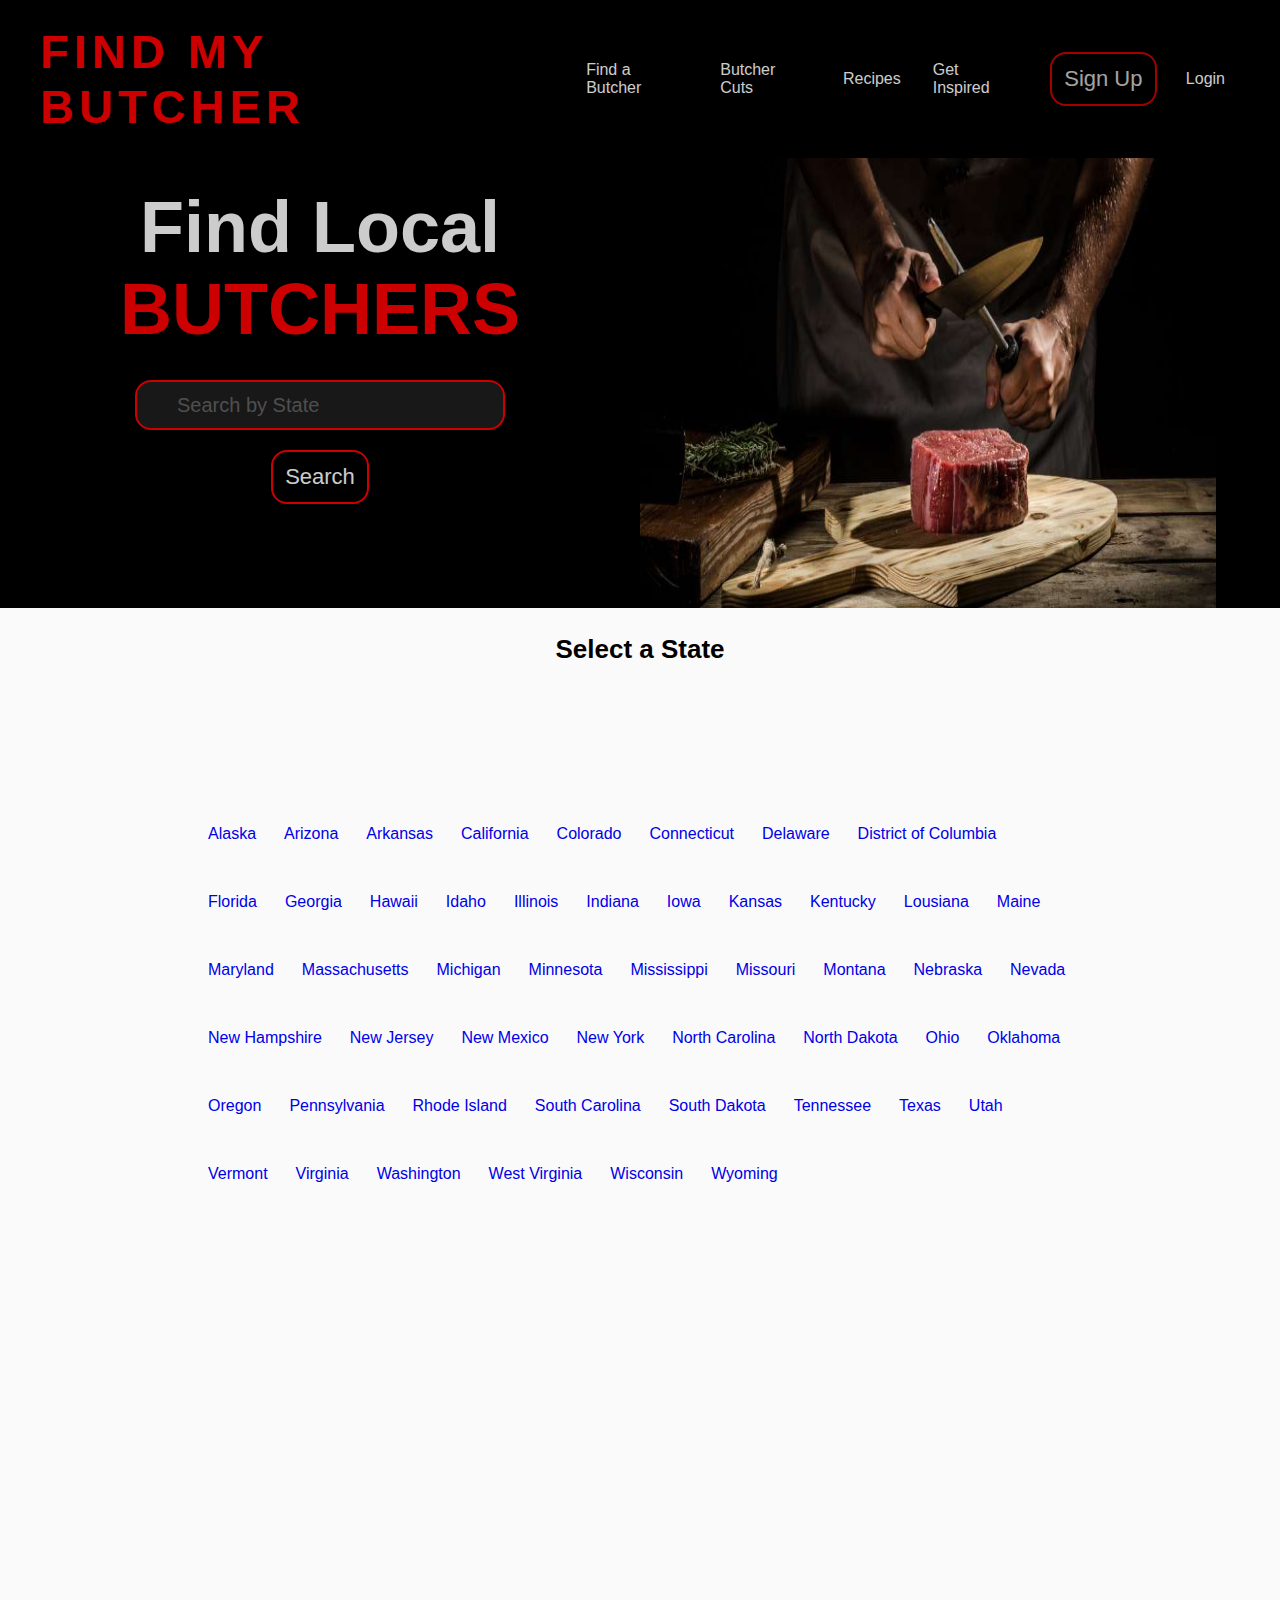
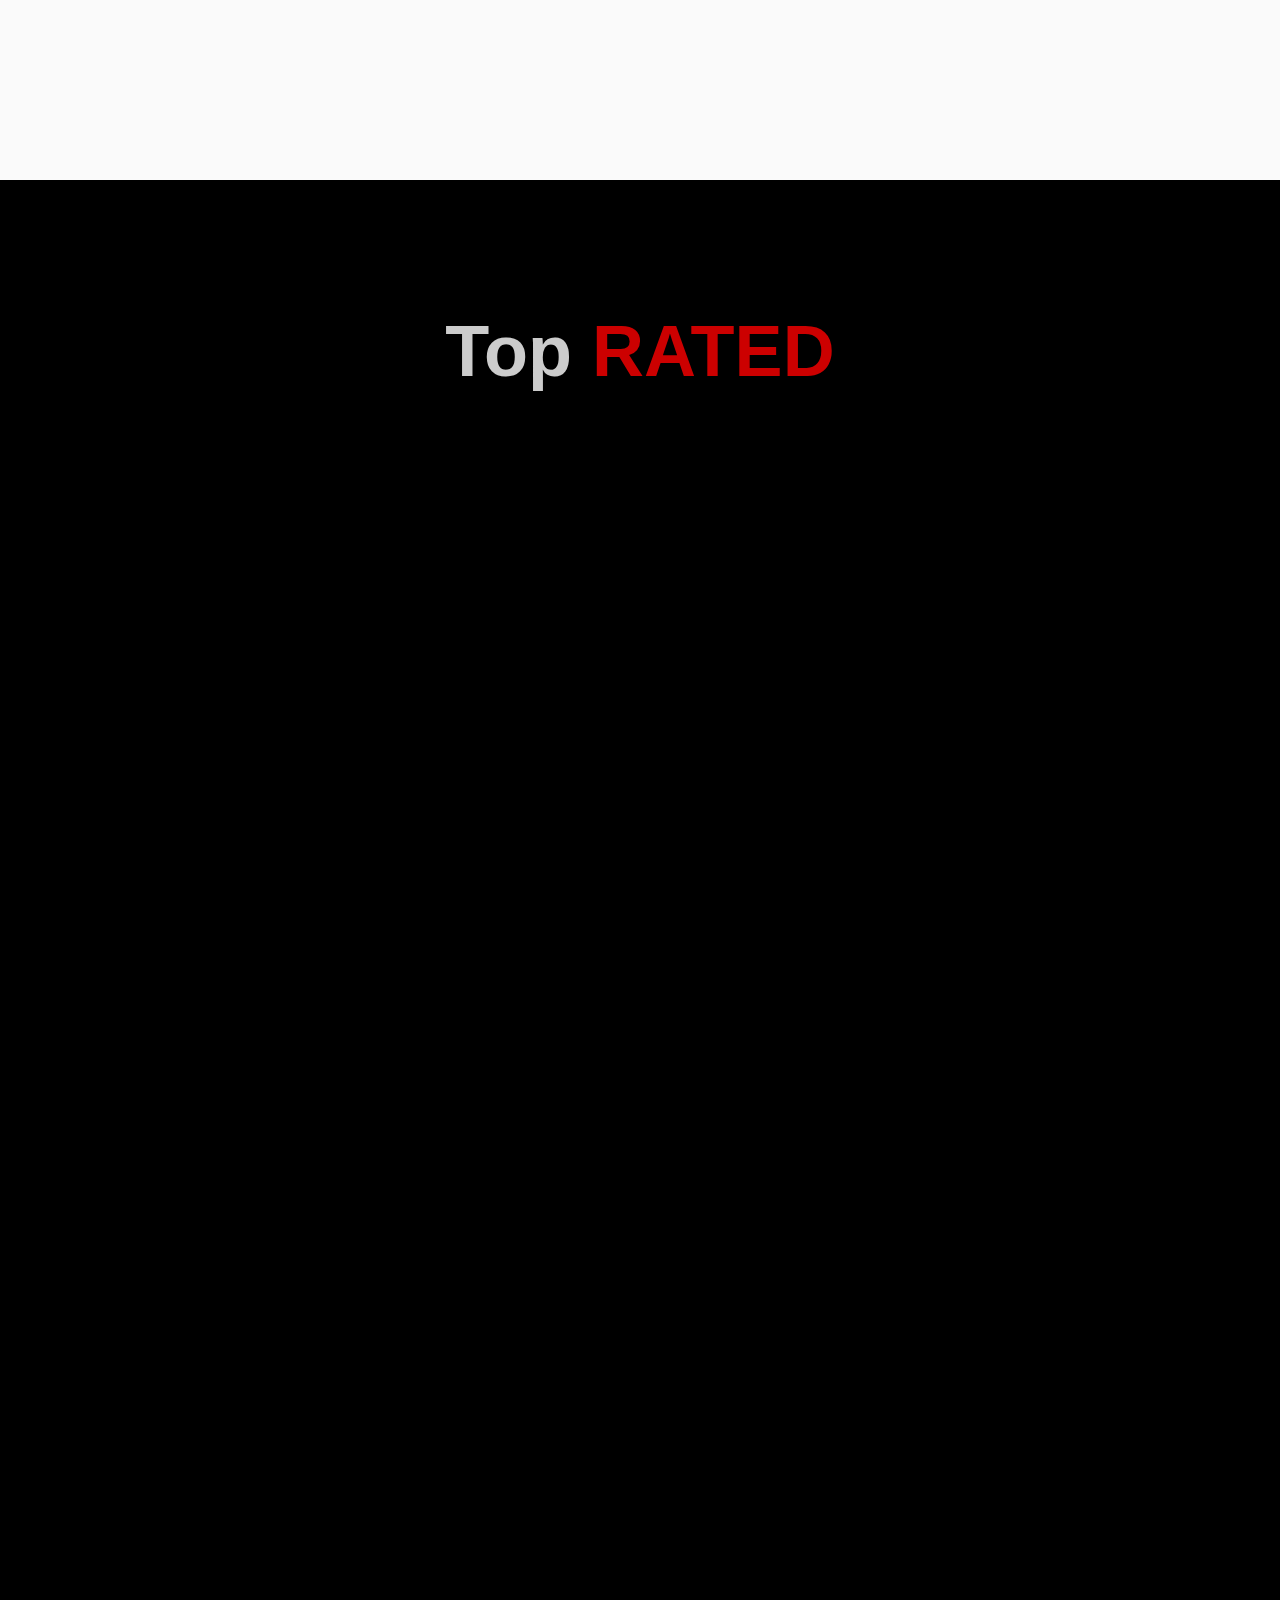
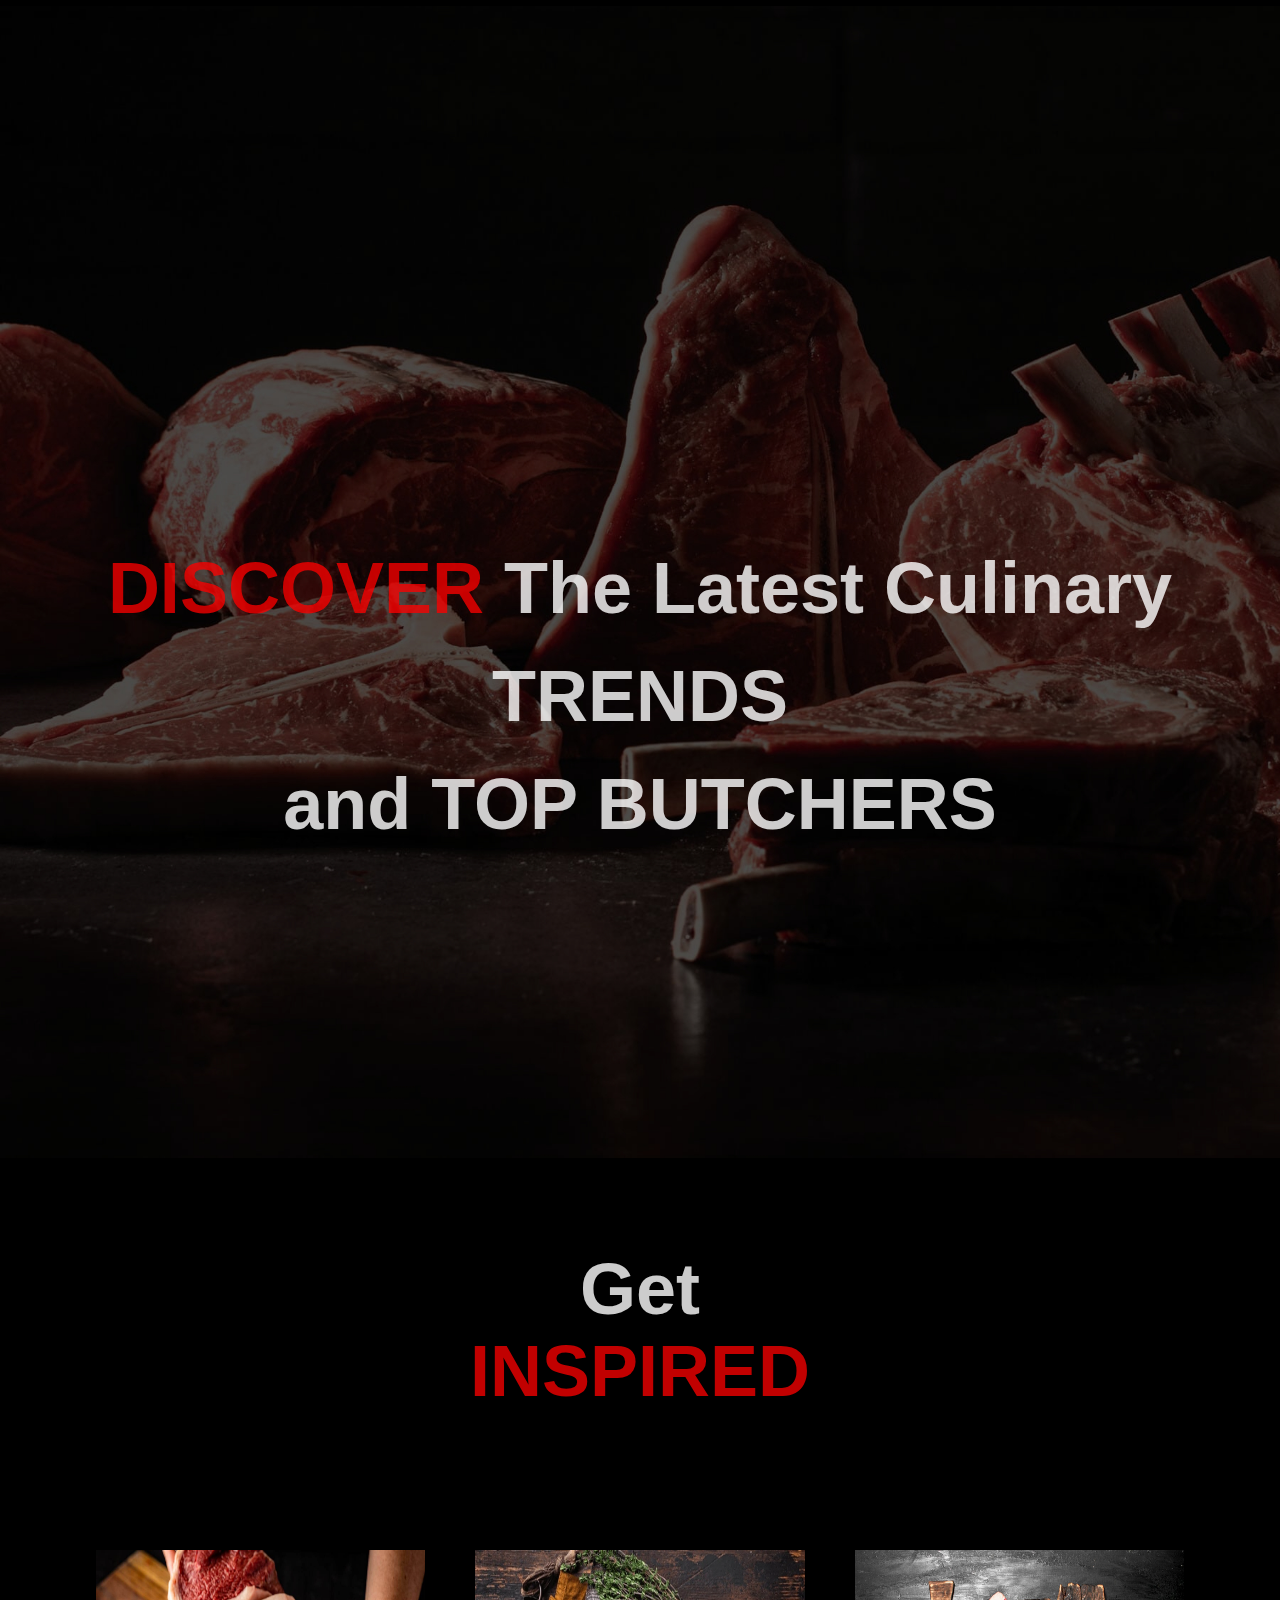
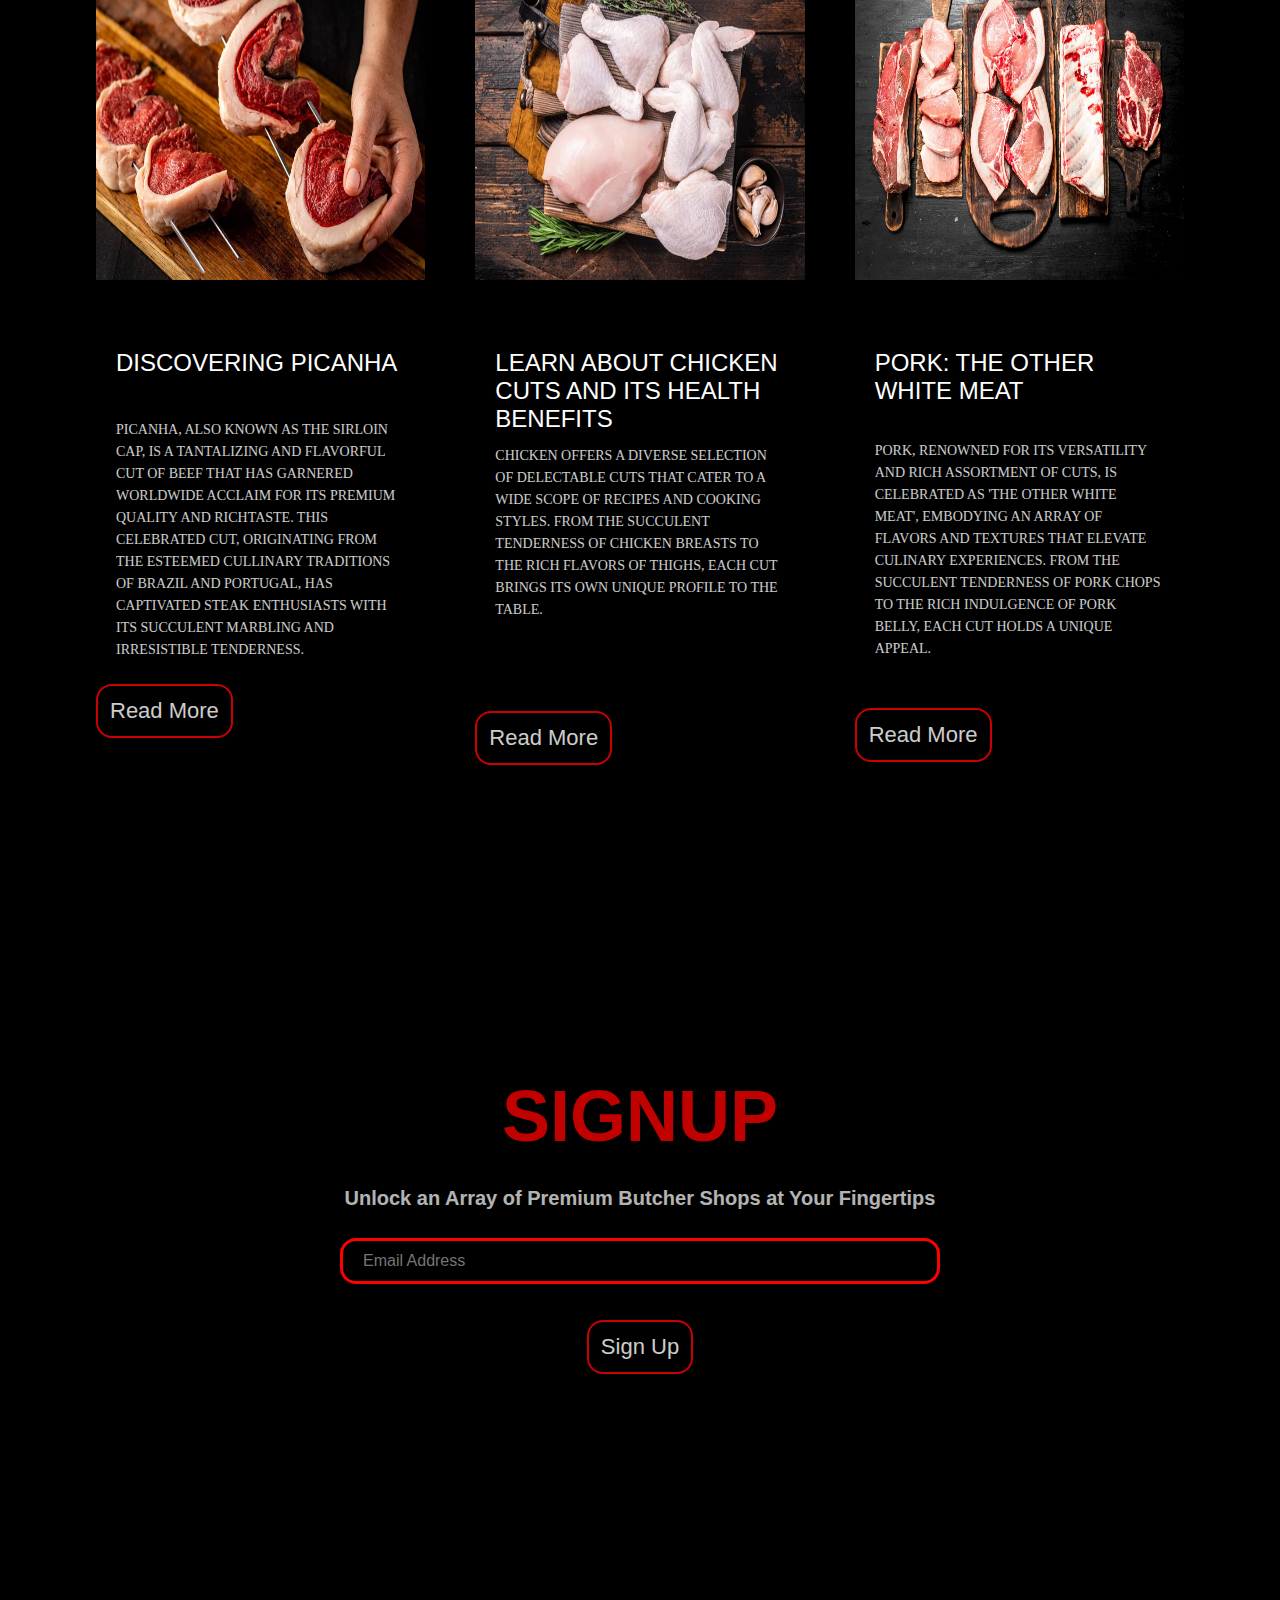
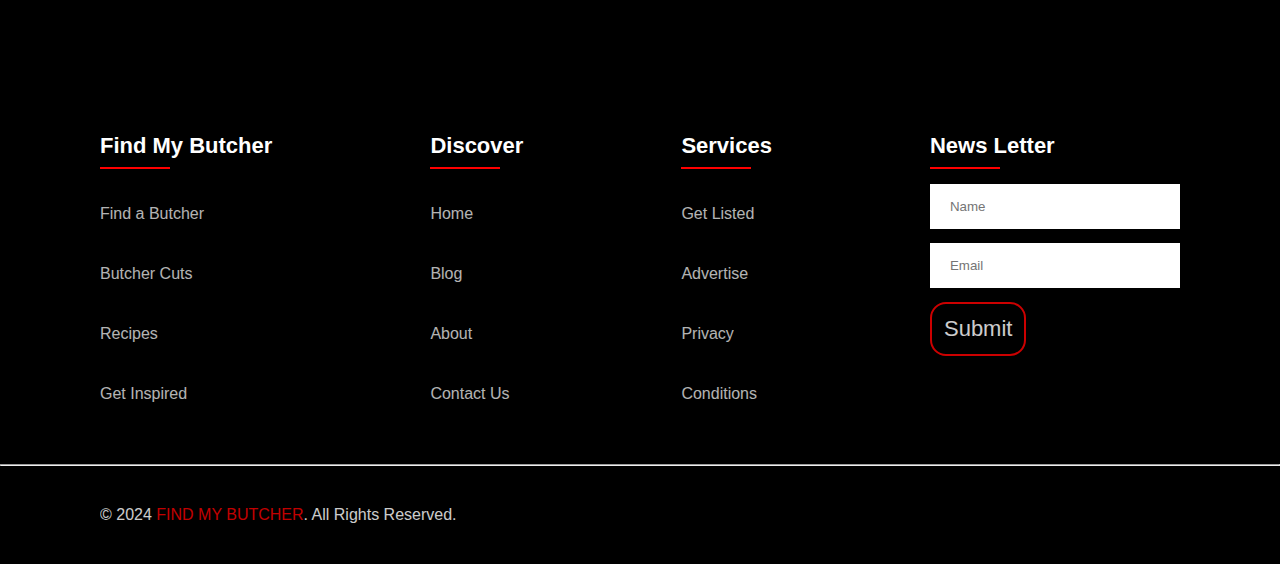
==== commit 9b3b86af: "Javascript is up and running!" ====
--- a/index.html
+++ b/index.html
@@ -48,12 +48,12 @@
      
       <div class="main-search-container">
         <h2>
-          Find Local<br><span class="red-meat-text"><br>BUTCHERS</span><span>
+          Find Local<br><span class="red-meat-text">BUTCHERS</span><span>
         </h2>
         
         
         <form action="#" methods="get" class="search-bar">
-          <input type="text" placeholder="State" name="find" id="find" >
+          <input type="text" id="myInput" onkeyup="myFunction()" placeholder="Search by State">
         </form>
         <button type="search" class="button-29" id="main-search-button">Search</button>
         
@@ -68,84 +68,91 @@
     <h3>Select a State</h3>
 
     <section class="main-directory-container">
+
       <div class="column-container">
-          <div class="column">
-              <ul>
-
-                <li class="state-name"><a href="#">Alaska</a></li>
-                <li class="state-name"><a href="#">Arizona</a></li>
-                <li class="state-name"><a href="#">Arkansas</a></li>
-                <li class="state-name"><a href="#">California</a></li>
-                <li class="state-name"><a href="#">Colorado</a></li>
-                <li class="state-name"><a href="#">Connecticut</a></li>
-                <li class="state-name"><a href="#">Delaware</a></li>
-                <li class="state-name"><a href="#">District of Columbia</a></li>
-                <li class="state-name"><a href="#">Florida</a></li>
-                <li class="state-name"><a href="#">Georgia</a></li>
-                <li class="state-name"><a href="#">Hawaii</a></li>
-                <li class="state-name"><a href="#">Idaho</a></li>
-                 <li class="state-name"><a href="#">Illinois</a></li>
-              </ul>
-          </div>
-
-            <div class="column">
-              <ul>
+
+          
+
+              <ul id="myUL">
+
+                <li><a href="#">Alaska</a></li>
+                <li><a href="#">Arizona</a></li>
+                <li><a href="#">Arkansas</a></li>
+                <li><a href="#">California</a></li>
+                <li><a href="#">Colorado</a></li>
+                <li><a href="#">Connecticut</a></li>
+                <li><a href="#">Delaware</a></li>
+                <li><a href="#">District of Columbia</a></li>
+                <li><a href="#">Florida</a></li>
+                <li><a href="#">Georgia</a></li>
+                <li><a href="#">Hawaii</a></li>
+                <li><a href="#">Idaho</a></li>
+                <li><a href="#">Illinois</a></li>
+              
+          
+
+          
                 
-                <li class="state-name"><a href="#">Indiana</a></li>
-                <li class="state-name"><a href="#">Iowa</a></li>
-                <li class="state-name"><a href="#">Kansas</a></li>
-                <li class="state-name"><a href="#">Kentucky</a></li>
-                <li class="state-name"><a href="#">Lousiana</a></li>
-                <li class="state-name"><a href="#">Maine</a></li>
-                <li class="state-name"><a href="#">Maryland</a></li>
-                <li class="state-name"><a href="#">Massachusetts</a></li>
-                <li class="state-name"><a href="#">Michigan</a></li>
-                <li class="state-name"><a href="#">Minnesota</a></li>
-                <li class="state-name"><a href="#">Mississippi</a></li>
-                <li class="state-name"><a href="#">Missouri</a></li>
-                <li class="state-name"><a href="#">Montana</a></li>
-              </ul>
-            </div>
-      </div>
-      <div class="column-container">
-          <div class="column">
-              <ul>
+                <li><a href="#">Indiana</a></li>
+                <li><a href="#">Iowa</a></li>
+                <li><a href="#">Kansas</a></li>
+                <li><a href="#">Kentucky</a></li>
+                <li><a href="#">Lousiana</a></li>
+                <li><a href="#">Maine</a></li>
+                <li><a href="#">Maryland</a></li>
+                <li><a href="#">Massachusetts</a></li>
+                <li><a href="#">Michigan</a></li>
+                <li><a href="#">Minnesota</a></li>
+                <li><a href="#">Mississippi</a></li>
+                <li><a href="#">Missouri</a></li>
+                <li><a href="#">Montana</a></li>
+              
+            
+      
+
+      
+          
+
+             
                   
-                  <li class="state-name"><a href="#">Nebraska</a>
-                  <li class="state-name"><a href="#">Nevada</a></li>
-                  <li class="state-name"><a href="#">New Hampshire</a></li>
-                  <li class="state-name"><a href="#">New Jersey</a></li>
-                  <li class="state-name"><a href="#">New Mexico</a></li>
-                  <li class="state-name"><a href="#">New York</a></li>
-                  <li class="state-name"><a href="#">North Carolina</a></li>
-                  <li class="state-name"><a href="#">North Dakota</a></li>
-                  <li class="state-name"><a href="#">Ohio</a></li>
-                  <li class="state-name"><a href="#">Oklahoma</a></li>
-                  <li class="state-name"><a href="#">Oregon</a></li>
-                  <li class="state-name"><a href="#">Pennsylvania</a></li>
-                  <li class="state-name"><a href="#">Rhode Island</a></li>
+                  <li><a href="#">Nebraska</a>
+                  <li><a href="#">Nevada</a></li>
+                  <li><a href="#">New Hampshire</a></li>
+                  <li><a href="#">New Jersey</a></li>
+                  <li><a href="#">New Mexico</a></li>
+                  <li><a href="#">New York</a></li>
+                  <li><a href="#">North Carolina</a></li>
+                  <li><a href="#">North Dakota</a></li>
+                  <li><a href="#">Ohio</a></li>
+                  <li><a href="#">Oklahoma</a></li>
+                  <li><a href="#">Oregon</a></li>
+                  <li><a href="#">Pennsylvania</a></li>
+                  <li><a href="#">Rhode Island</a></li>
+                  
+             
+         
+
+              
+                  
+                <li><a href="#">South Carolina</a>
+                <li><a href="#">South Dakota</a></li>
+                <li><a href="#">Tennessee</a></li>
+                <li><a href="#">Texas</a></li>
+                <li><a href="#">Utah</a></li>
+                <li><a href="#">Vermont</a></li>
+                <li><a href="#">Virginia</a></li>
+                <li><a href="#">Washington</a></li>
+                <li><a href="#">West Virginia</a</li>
+                <li><a href="#">Wisconsin</a></li>
+                <li><a href="#">Wyoming</a></li>
                   
               </ul>
-          </div>
-          <div class="column">
-              <ul>
-                  
-                <li class="state-name"><a href="#">South Carolina</a>
-                <li class="state-name"><a href="#">South Dakota</a></li>
-                <li class="state-name"><a href="#">Tennessee</a></li>
-                <li class="state-name"><a href="#">Texas</a></li>
-                <li class="state-name"><a href="#">Utah</a></li>
-                <li class="state-name"><a href="#">Vermont</a></li>
-                <li class="state-name"><a href="#">Virginia</a></li>
-                <li class="state-name"><a href="#">Washington</a></li>
-                <li class="state-name"><a href="#">West Virginia</a</li>
-                <li class="state-name"><a href="#">Wisconsin</a></li>
-                <li class="state-name"><a href="#">Wyoming</a></li>
-                  
-              </ul>
-          </div>
-      </div>
-  </section>
+
+          
+
+      </div>
+
+    </section>
 
   
 
--- a/main.css
+++ b/main.css
@@ -442,6 +442,7 @@
   height: 10em;
   opacity: 0.8;
   font-family: 'Times New Roman', Times, serif;
+  line-height: 22px;
 } 
 .card-paragraph2 {
   font-size: 14px;
@@ -450,6 +451,7 @@
   height: 10.1em;
   opacity: 0.8;
   font-family: 'Times New Roman', Times, serif;
+  line-height: 22px;
 } 
 .card-paragraph3 {
   font-size: 14px;
@@ -458,6 +460,7 @@
   height: 10.2em;
   opacity: 0.8;
   font-family: 'Times New Roman', Times, serif;
+  line-height: 22px;
 } 
 .button3,
 .button2,
@@ -748,7 +751,7 @@
 /* Main Directory*/
 
 .main-directory-container {
-  height: 85em;
+  height: 70em;
   background-color: white;
   display: flex;
   flex-direction: row;
@@ -757,6 +760,7 @@
   padding: 12px;
   gap: 12px;
   opacity: 0.98;
+  width: 100%;
 }
 
 @media (max-width: 930px) {
@@ -769,19 +773,38 @@
       flex-wrap: wrap;
       padding: 12px;
       gap: 12px;
-  }
-
-}
-
-
-
-.column {
-  margin-top: 4em;
+      
+  }
+
 }
 
 .column-container {
-  border: 1px solid green;
-}
+  display: flex;
+  padding: 12px;
+  height: 800px;
+  width: 100%;
+  background-color: transparent;
+  justify-content: space-evenly;
+  flex-wrap: wrap;
+  margin-top: 30px;
+  
+}
+
+@media (max-width: 930px) {
+  .column-container {
+    display: flex;
+    padding: 12px;
+    height: 80em;
+    width: 100%;
+    background-color: transparent;
+    justify-content: space-evenly;
+    flex-wrap: wrap;
+    margin-top: 30px;
+    
+  }
+
+}
+
 
 h3{
   background-color: white;
@@ -790,27 +813,37 @@
   font-size: 26px;
   text-align: center;
   opacity: 0.98;
-}
-
-.column h4 {
-  border-bottom: 1px solid red;
-  margin-top: 1em;
-}
-
-.state-name {
-  display: flex;
-  flex-direction: column;
-}
-
-ul {
-  display: flex;
-  flex-direction: column;
-
-
-}
-
-li a  {
+  display: flex;
+  justify-content: center;
+  flex-wrap: wrap;
+}
+
+
+
+
+
+#myUL {
+  display: flex;
+  flex-wrap: wrap;
+  flex-direction: row;
+  height: 20em;
+  gap: 28px;
+  
+  margin-top: 100px;
+  width: 54em;
+
+ 
+  
+
+
+}
+
+
+
+
+li {
   list-style-type: none;
-  margin-top: 18px;
-
+  line-height: 40px;
+  display: flex;
+  flex-wrap: wrap;
 }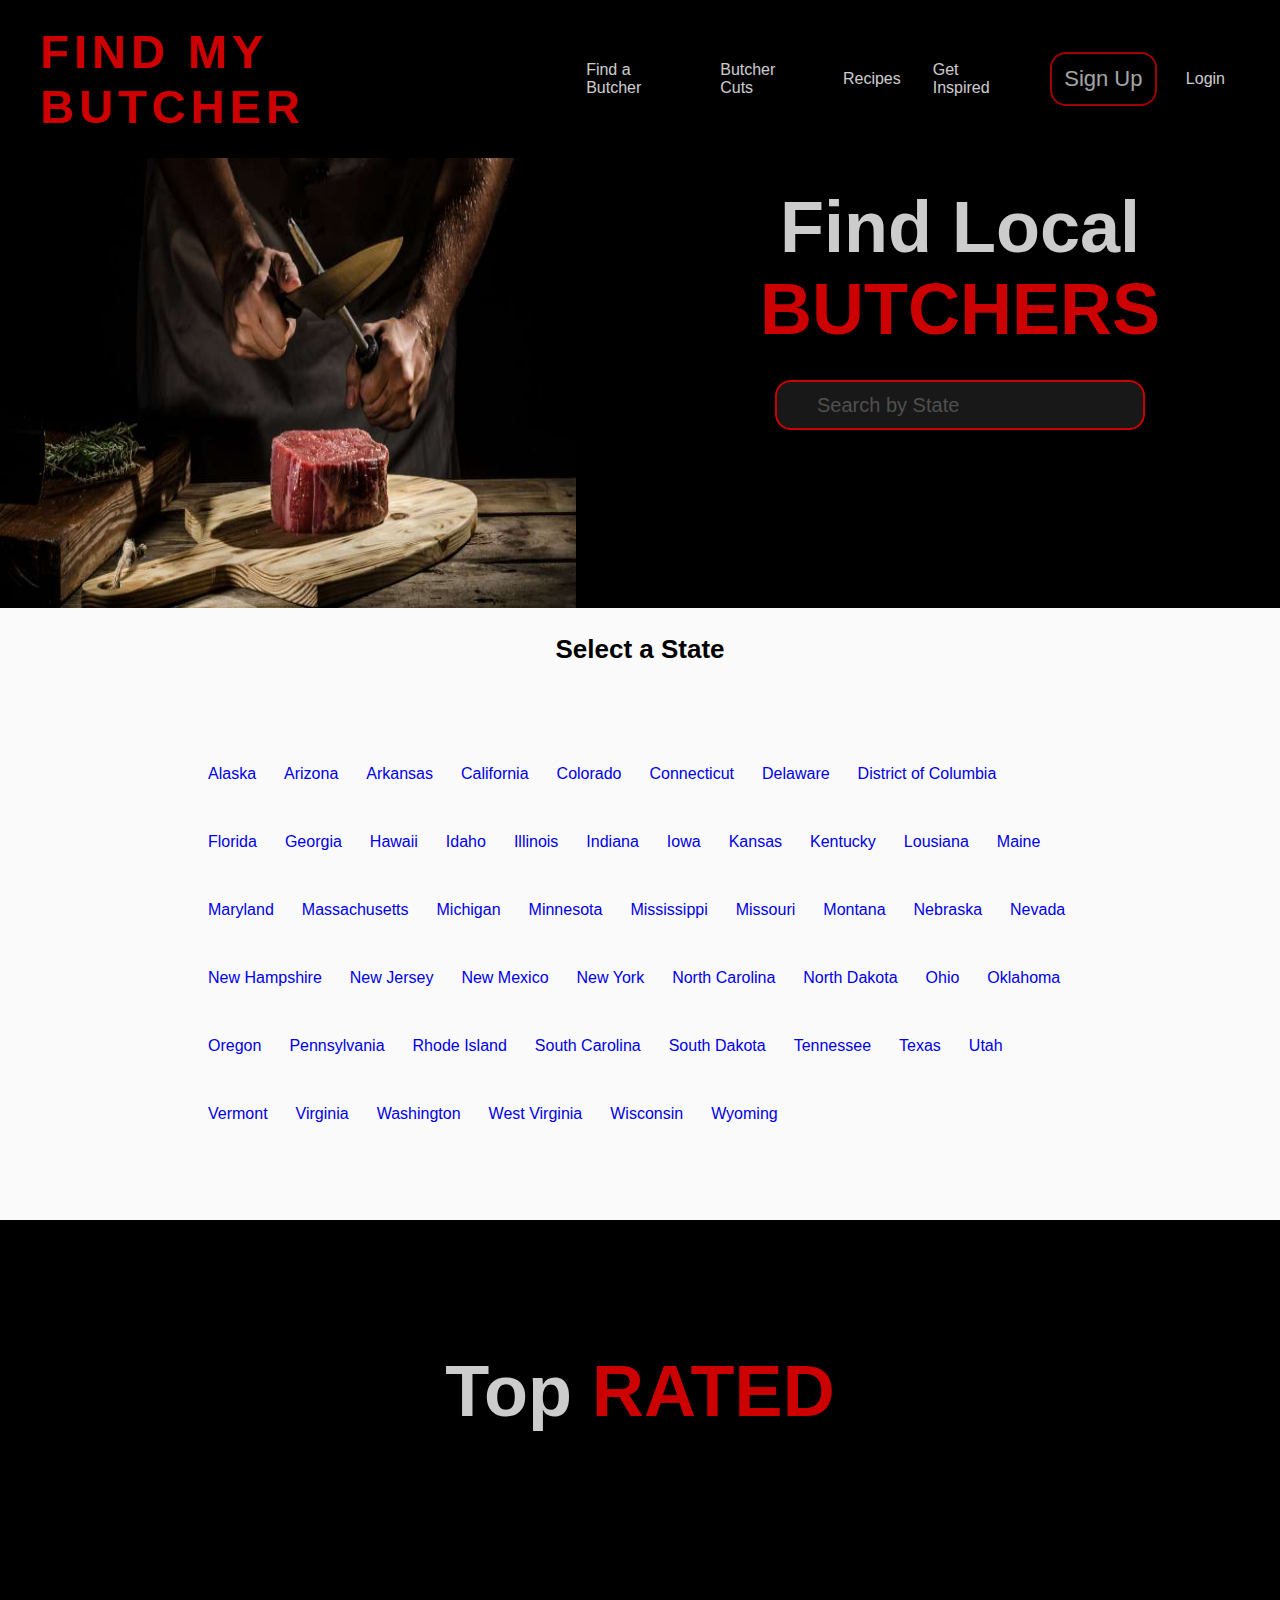
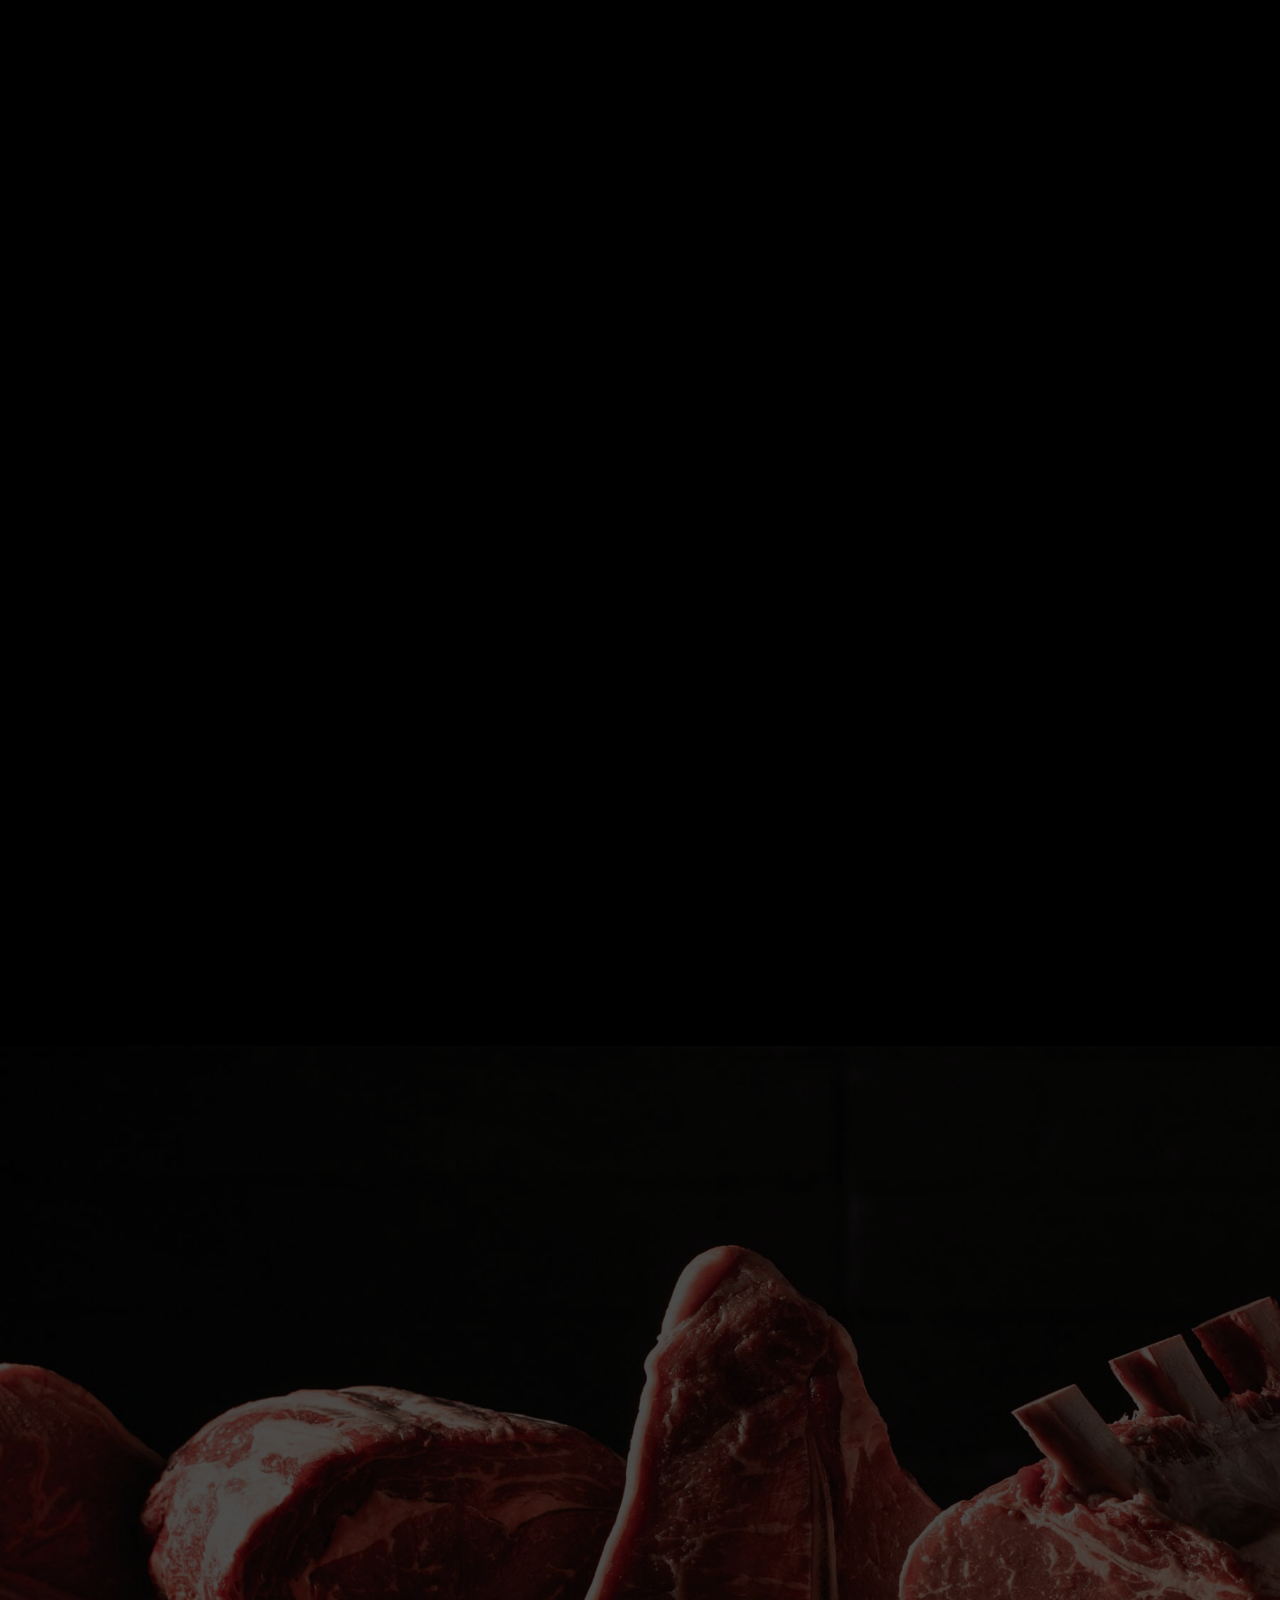
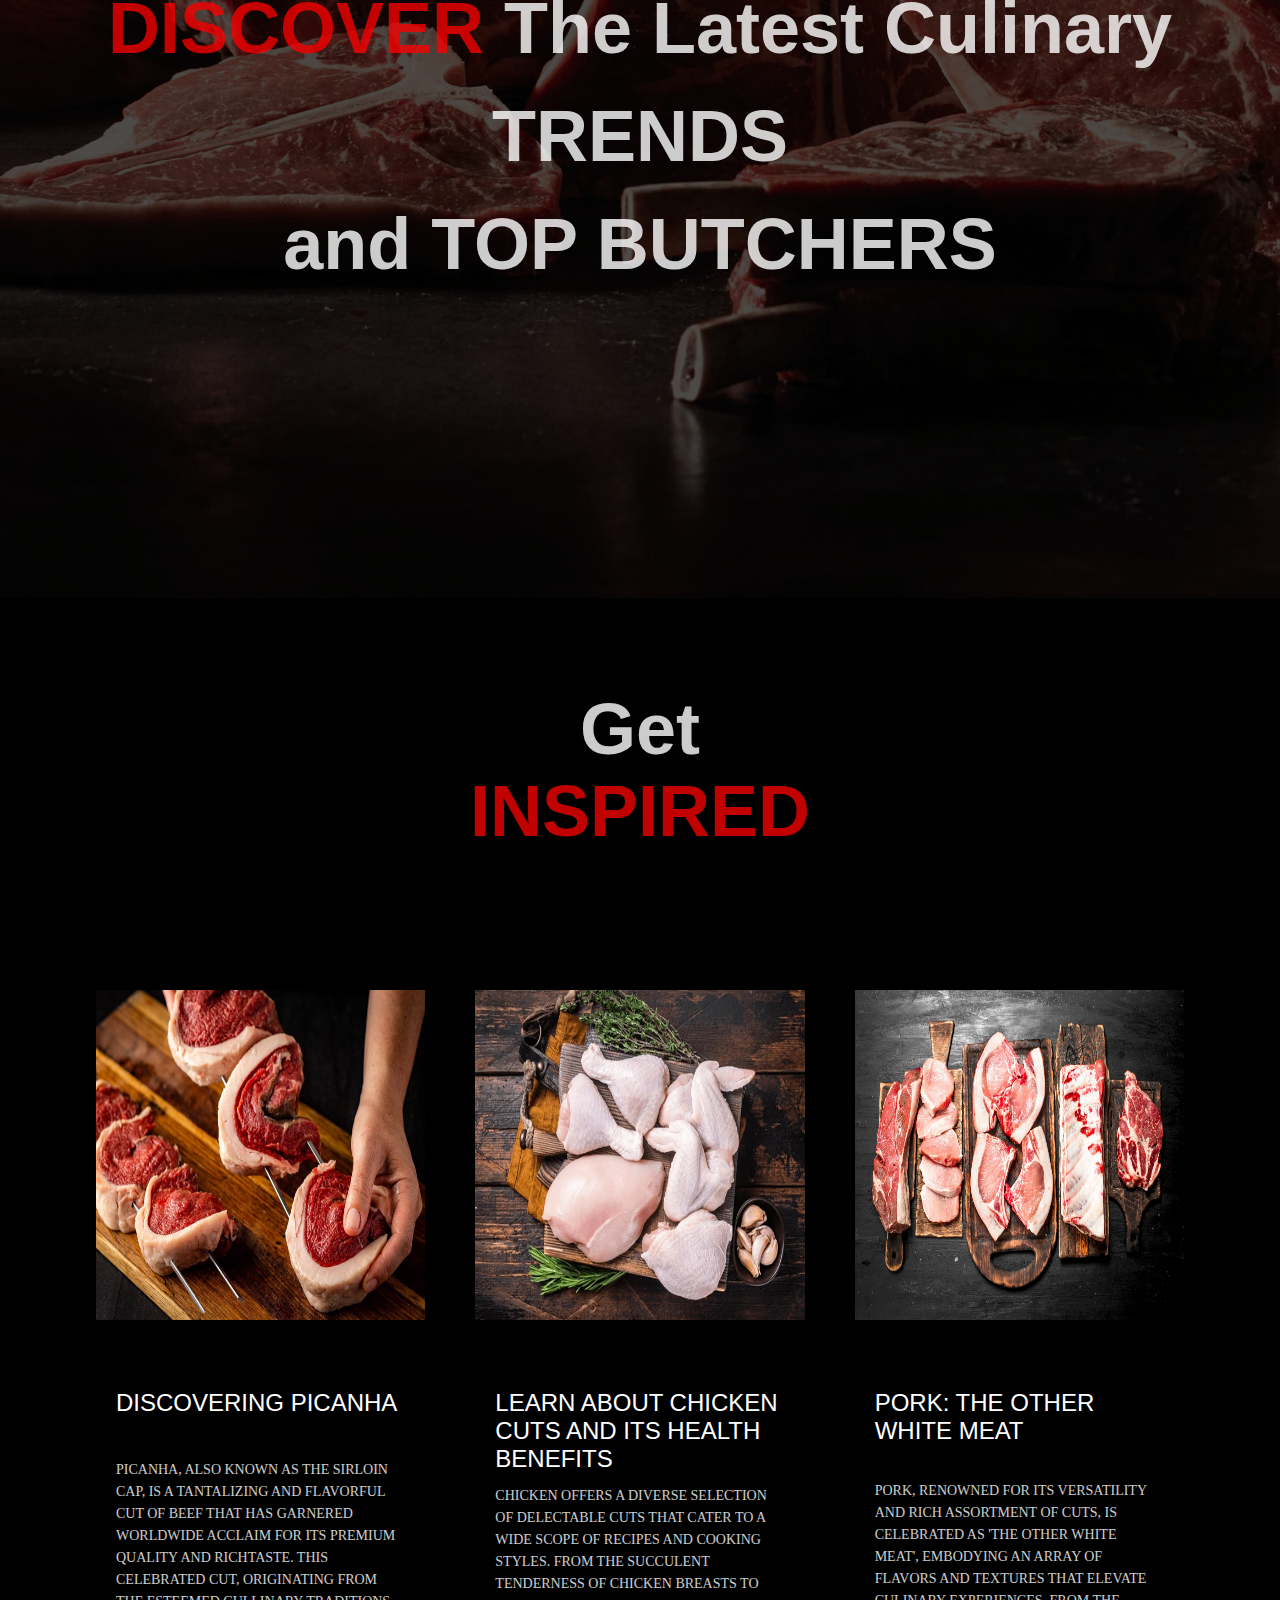
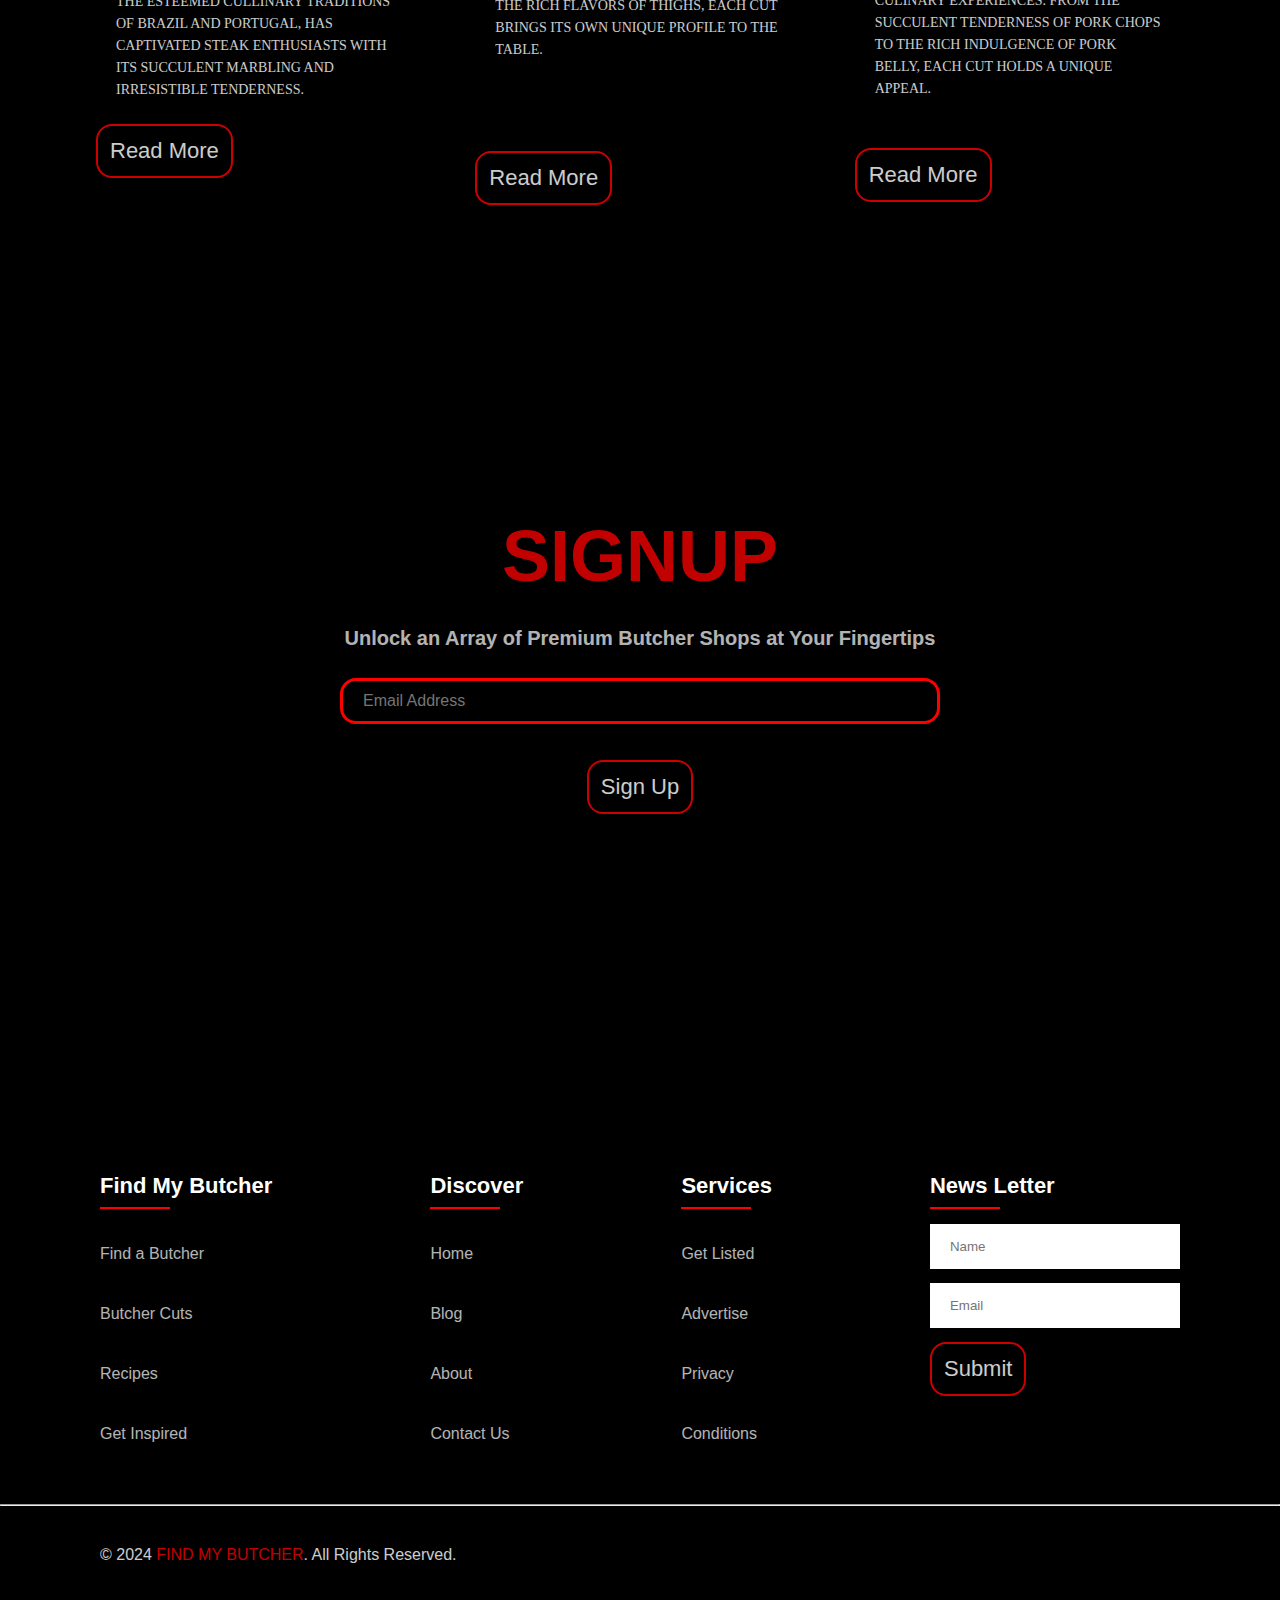
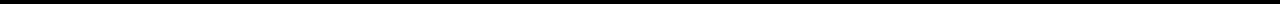
==== commit 226ae75a: "Flipped search container and main image removed search buttons" ====
--- a/index.html
+++ b/index.html
@@ -45,7 +45,9 @@
   
   <main>
     <section class="hero-container">
-     
+      <div class="main-img-butcher">
+        <img src="images/butchersmeat.jpg" alt="Main image of butchers hand, cutting meat" height="100%" width="90%">
+      </div>
       <div class="main-search-container">
         <h2>
           Find Local<br><span class="red-meat-text">BUTCHERS</span><span>
@@ -55,13 +57,8 @@
         <form action="#" methods="get" class="search-bar">
           <input type="text" id="myInput" onkeyup="myFunction()" placeholder="Search by State">
         </form>
-        <button type="search" class="button-29" id="main-search-button">Search</button>
-        
-        
-      </div>
-      <div class="main-img-butcher">
-        <img src="images/butchersmeat.jpg" alt="Main image of butchers hand, cutting meat" height="100%" width="90%">
-      </div>
+      </div>
+     
     </section>
 
 
--- a/main.css
+++ b/main.css
@@ -751,7 +751,7 @@
 /* Main Directory*/
 
 .main-directory-container {
-  height: 70em;
+  height: 35em;
   background-color: white;
   display: flex;
   flex-direction: row;
@@ -829,7 +829,7 @@
   height: 20em;
   gap: 28px;
   
-  margin-top: 100px;
+  margin-top: 40px;
   width: 54em;
 
  
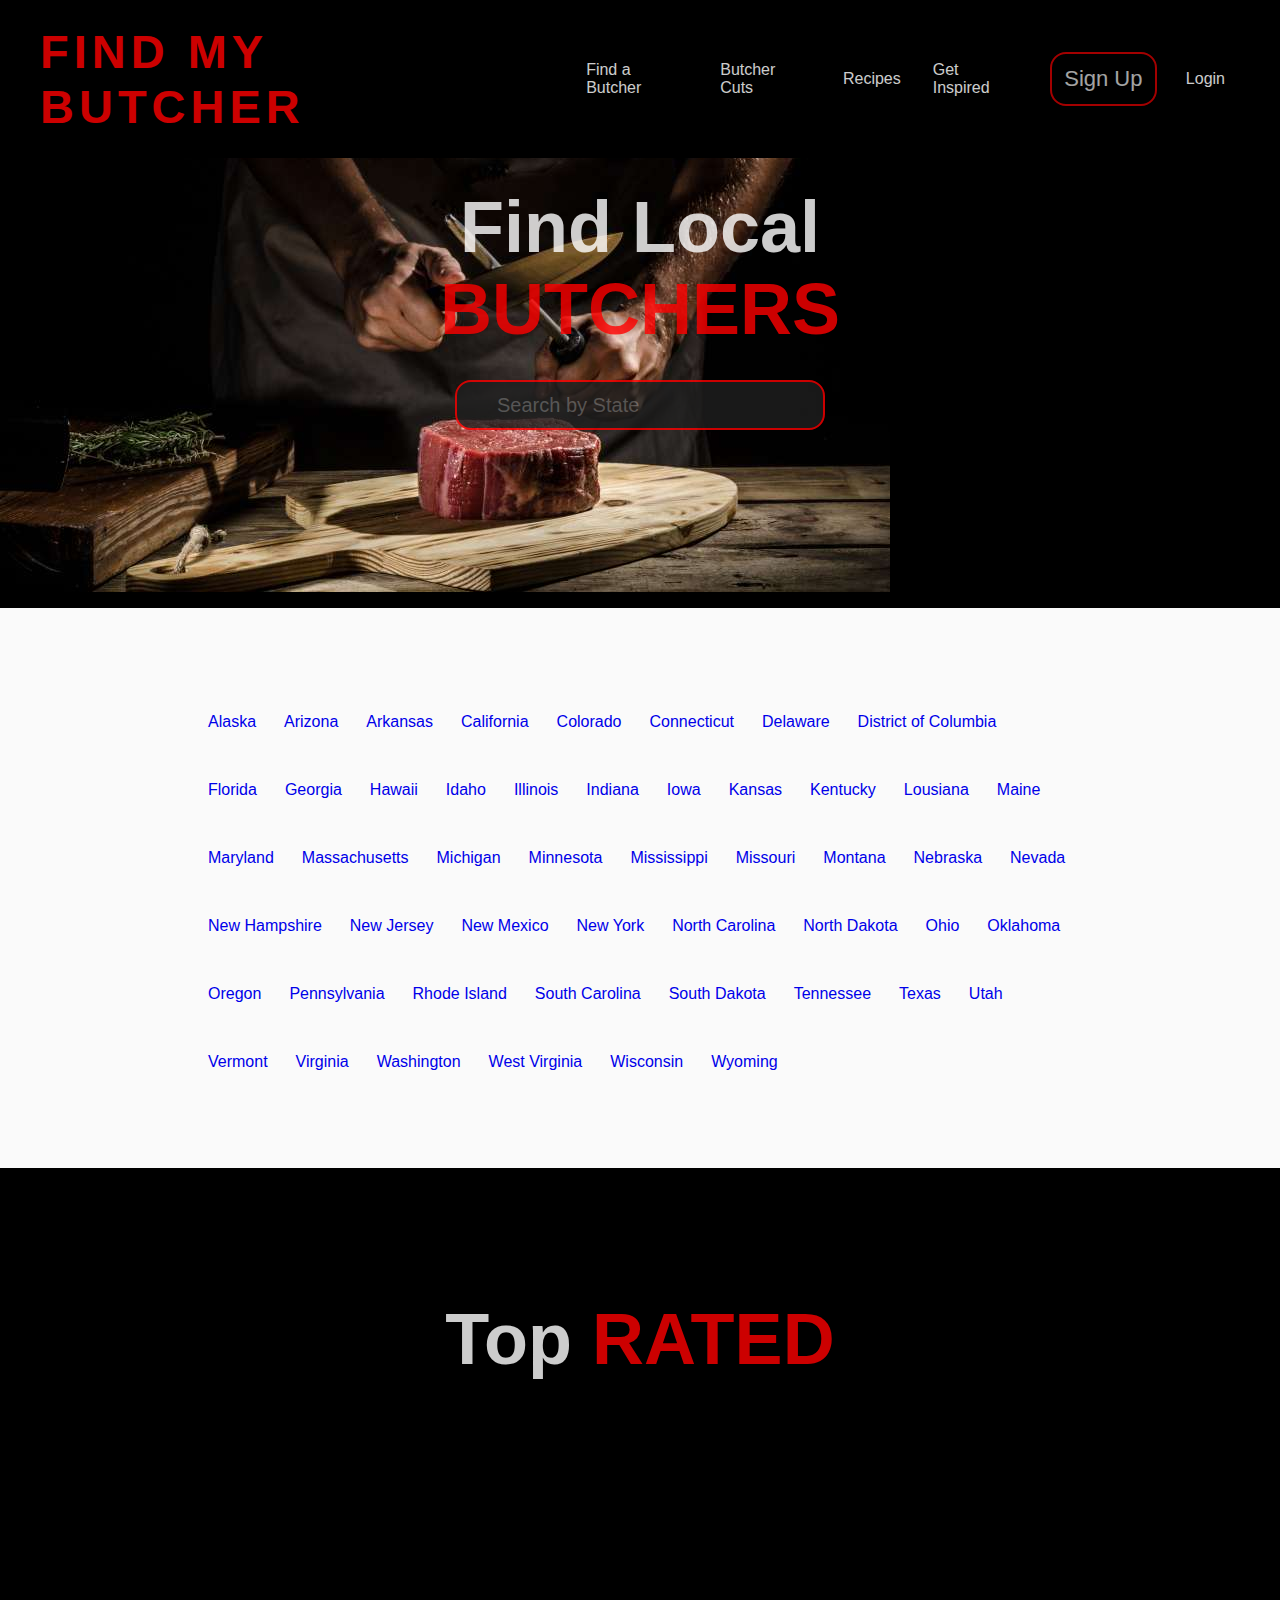
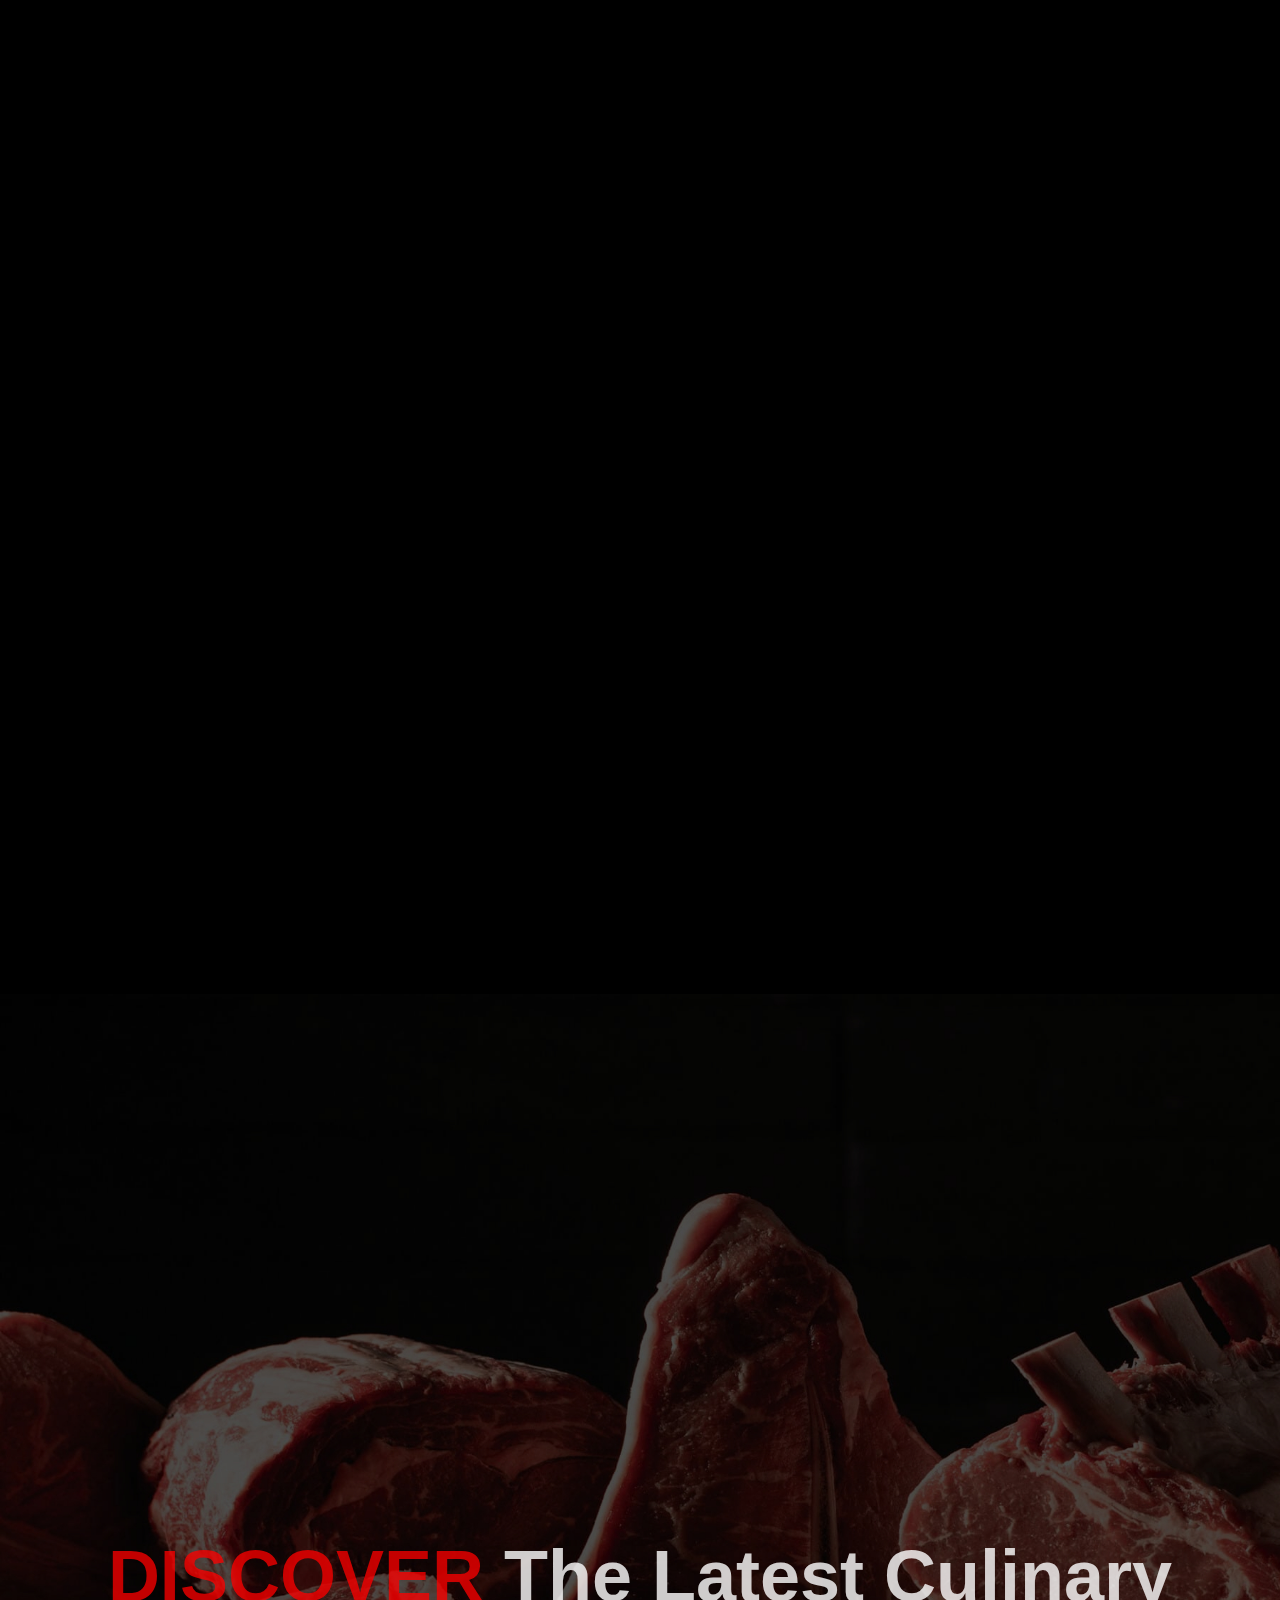
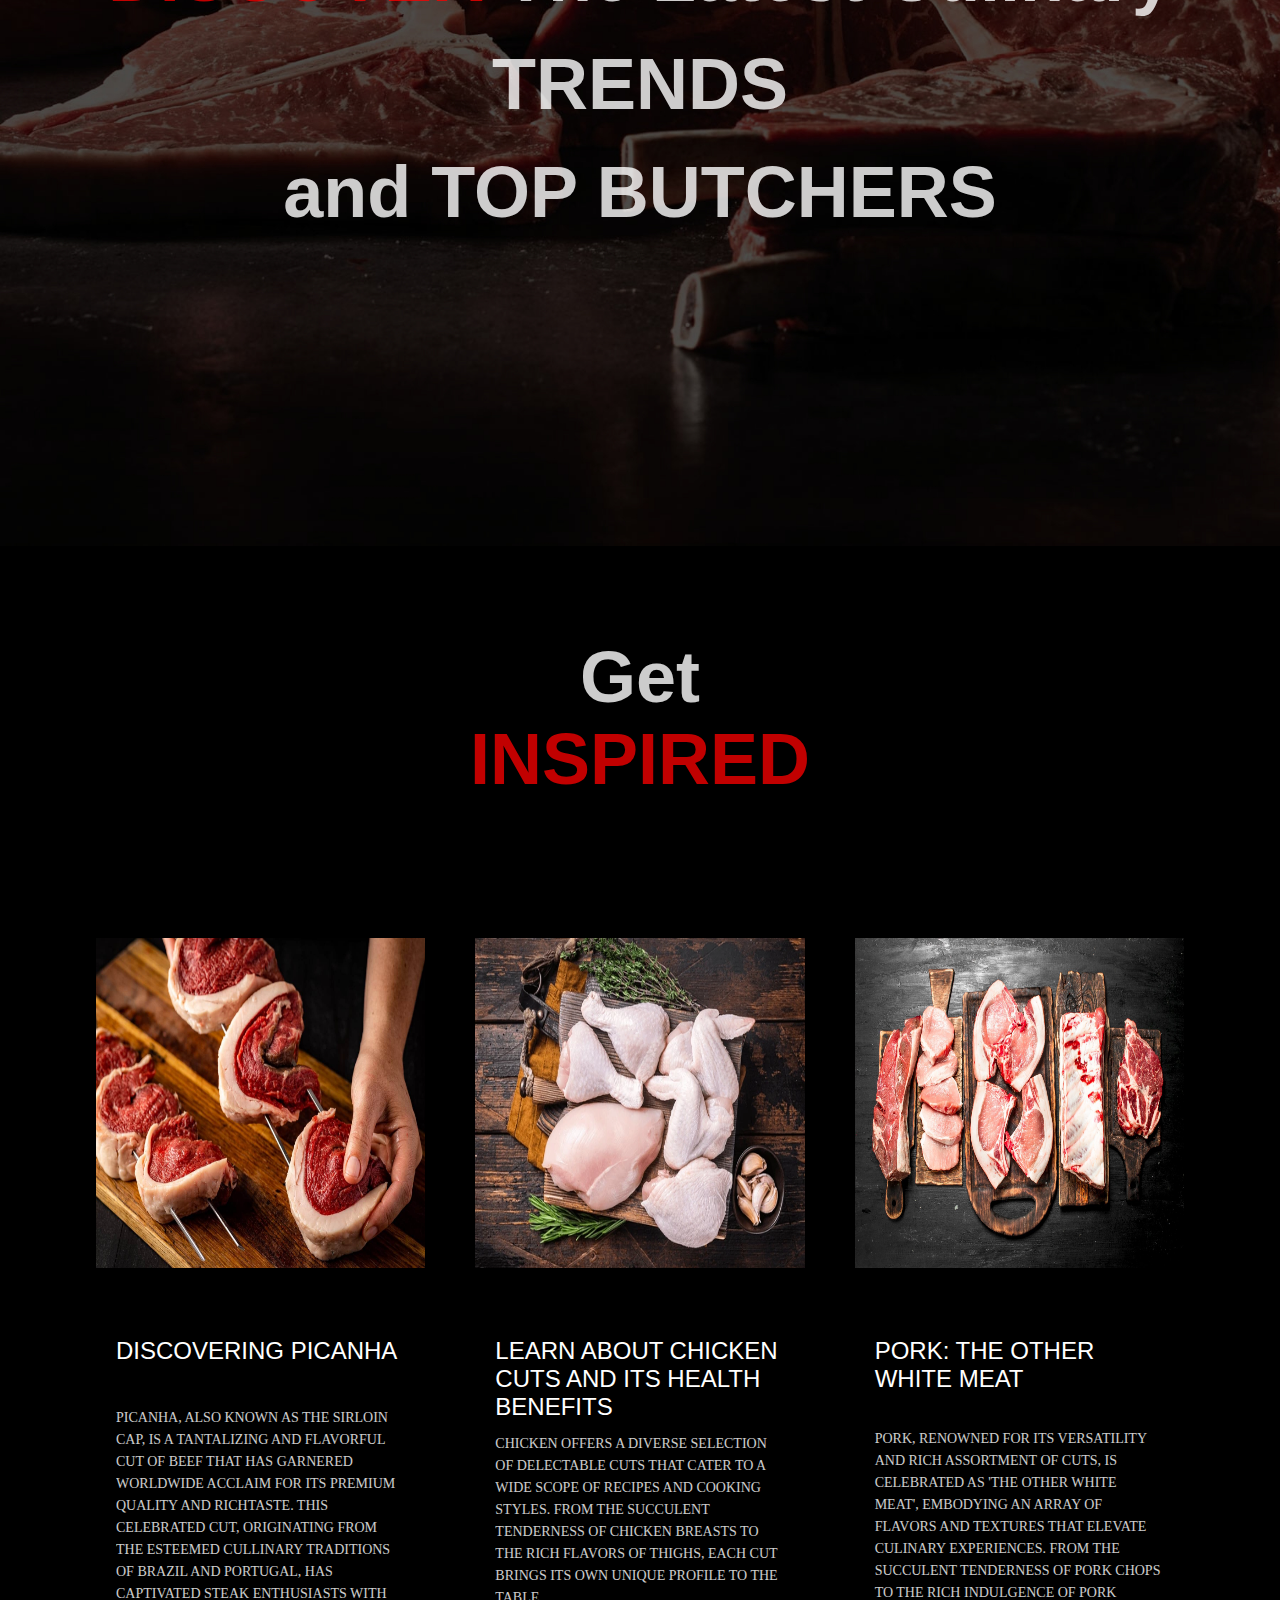
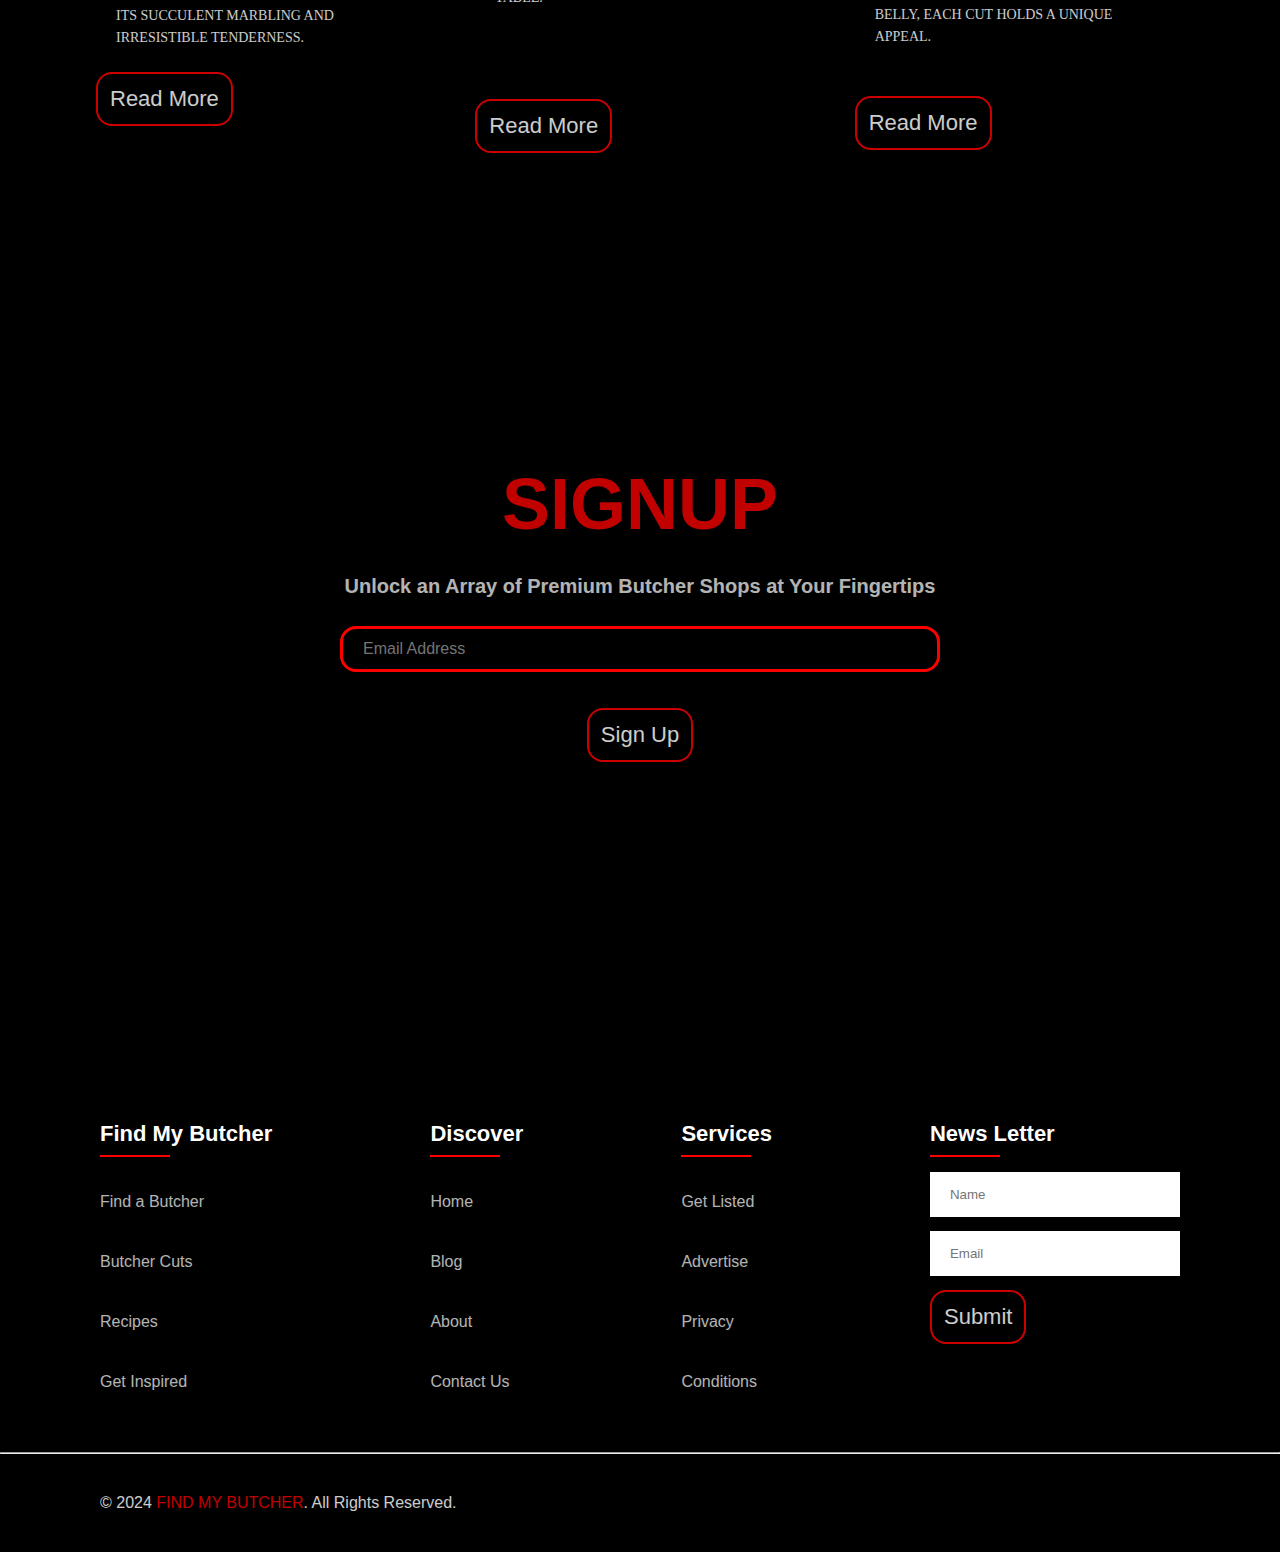
==== commit 4d08aa45: "Adjusted main container height, shortened it for mobile" ====
--- a/index.html
+++ b/index.html
@@ -45,9 +45,7 @@
   
   <main>
     <section class="hero-container">
-      <div class="main-img-butcher">
-        <img src="images/butchersmeat.jpg" alt="Main image of butchers hand, cutting meat" height="100%" width="90%">
-      </div>
+     
       <div class="main-search-container">
         <h2>
           Find Local<br><span class="red-meat-text">BUTCHERS</span><span>
@@ -62,7 +60,6 @@
     </section>
 
 
-    <h3>Select a State</h3>
 
     <section class="main-directory-container">
 
--- a/main.css
+++ b/main.css
@@ -136,7 +136,7 @@
 }
 /*Main*/
 .hero-container {
-  background-color: black;
+  
   height: 32rem;
   display: flex;
   flex-direction: row;
@@ -144,8 +144,7 @@
 }
 @media (max-width: 930px) {
   .hero-container {
-  background-color: black;
-  height: 32rem;
+  height: 20rem;
   display: flex;
   flex-direction: column;
   font-size: 40px;
@@ -164,13 +163,29 @@
 }
   
  .main-search-container {
-    background-color: black;
-    flex: 1;
-    height: 100%;
-    display: flex;
-    flex-direction: column;
-    align-items: center;
+  background-image: url(./images/butchersmeat.jpg);
+  background-repeat: no-repeat;
+  flex: 1;
+  height: 100%;
+  display: flex;
+  flex-direction: column;
+  align-items: center;
  }
+
+ @media (max-width: 930px) {
+  .main-search-container {
+    background-image: url(./images/butchersmeat.jpg);
+    background-repeat: no-repeat;
+    width: 100%;
+    height: 200px;
+      flex: 1;
+      height: 100%;
+      display: flex;
+      flex-direction: column;
+      align-items: center;
+   }
+}
+
  h2 {
     text-align: center;
     color: white;
@@ -183,7 +198,7 @@
  @media (max-width: 930px) {
   h2 {
     font-size: 50px;
-    margin-top: 10px;
+    margin-top: 1.5em;
   }
  }
  .red-meat-text {
@@ -209,10 +224,10 @@
     border: 2px solid red;
     width: 340px;
     height:40px;
-    background: transparent;
+    background: rgb(31, 31, 31);
     display:flex;
     align-items: center;
-    border-radius: 60px;
+    border-radius: 16px;
     padding: 20px;
     margin-top: 20px;
     color: white;
@@ -788,6 +803,7 @@
   flex-wrap: wrap;
   margin-top: 30px;
   
+  
 }
 
 @media (max-width: 930px) {
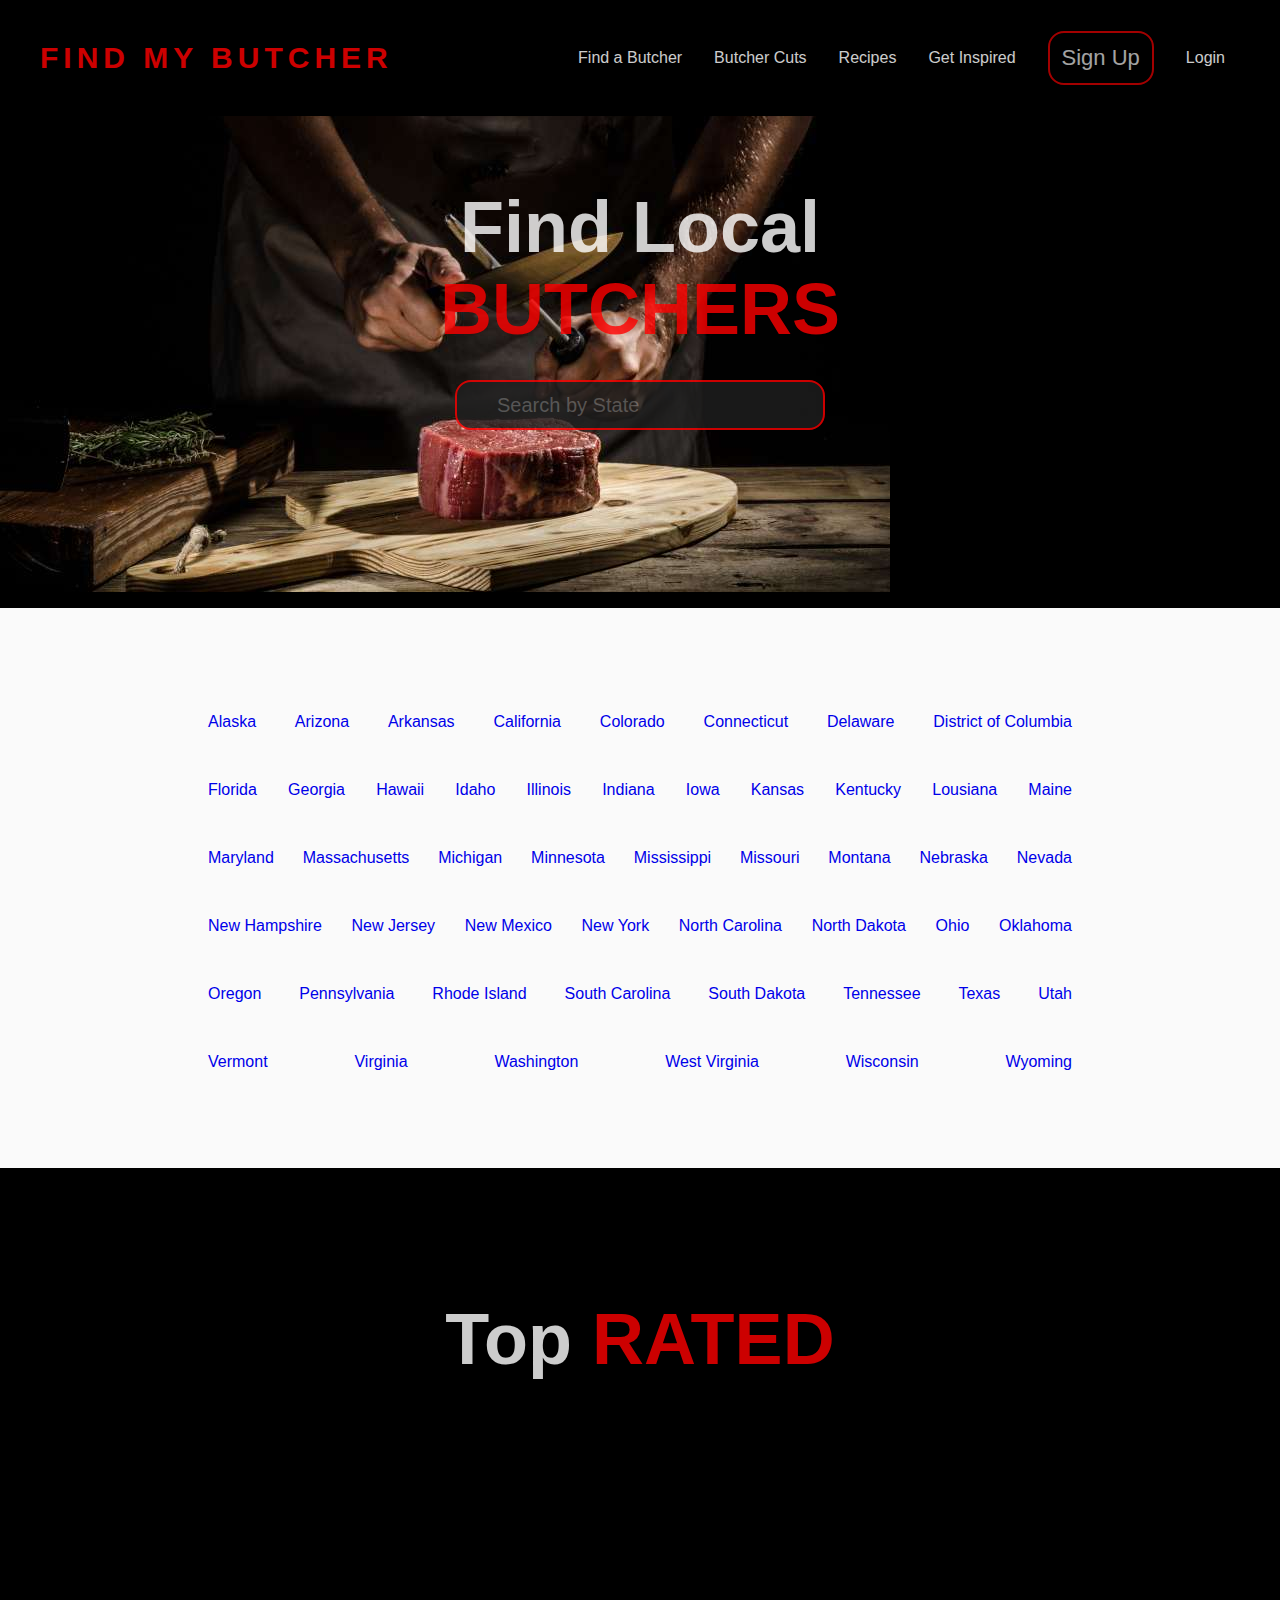
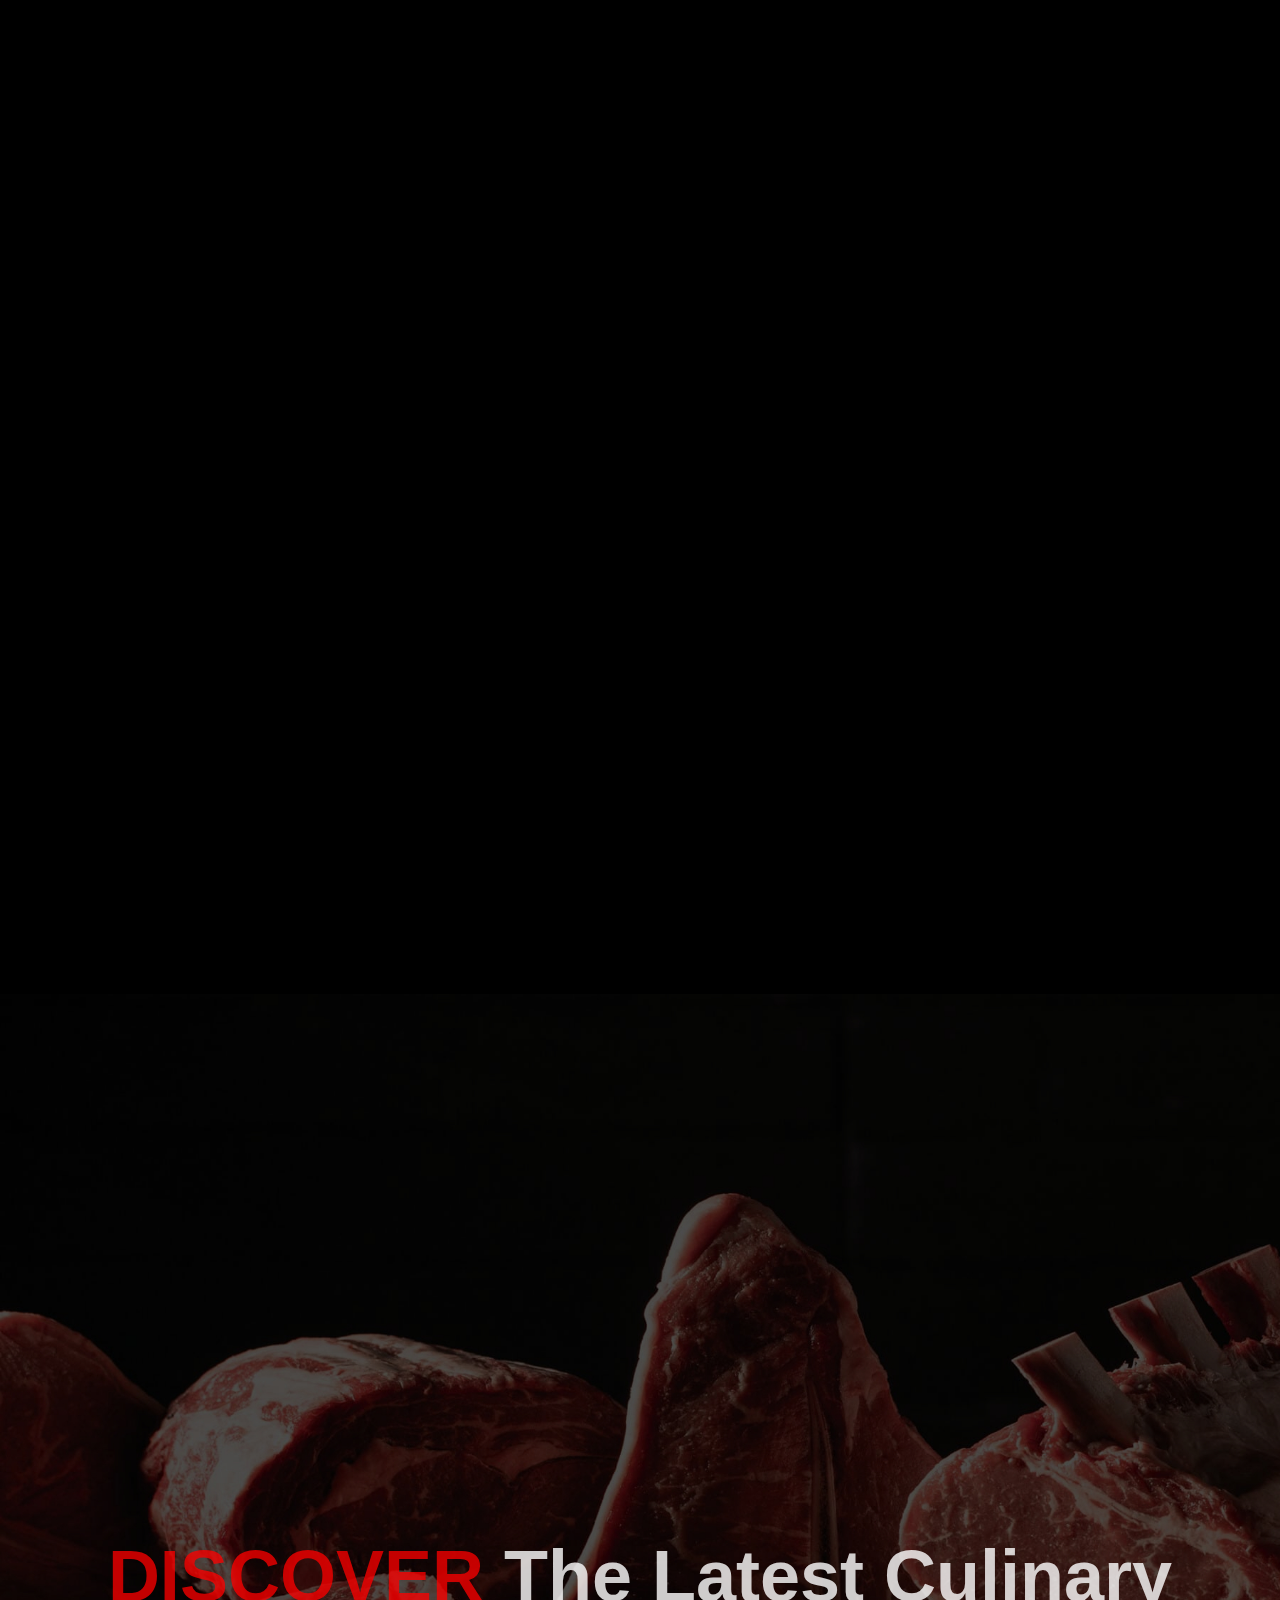
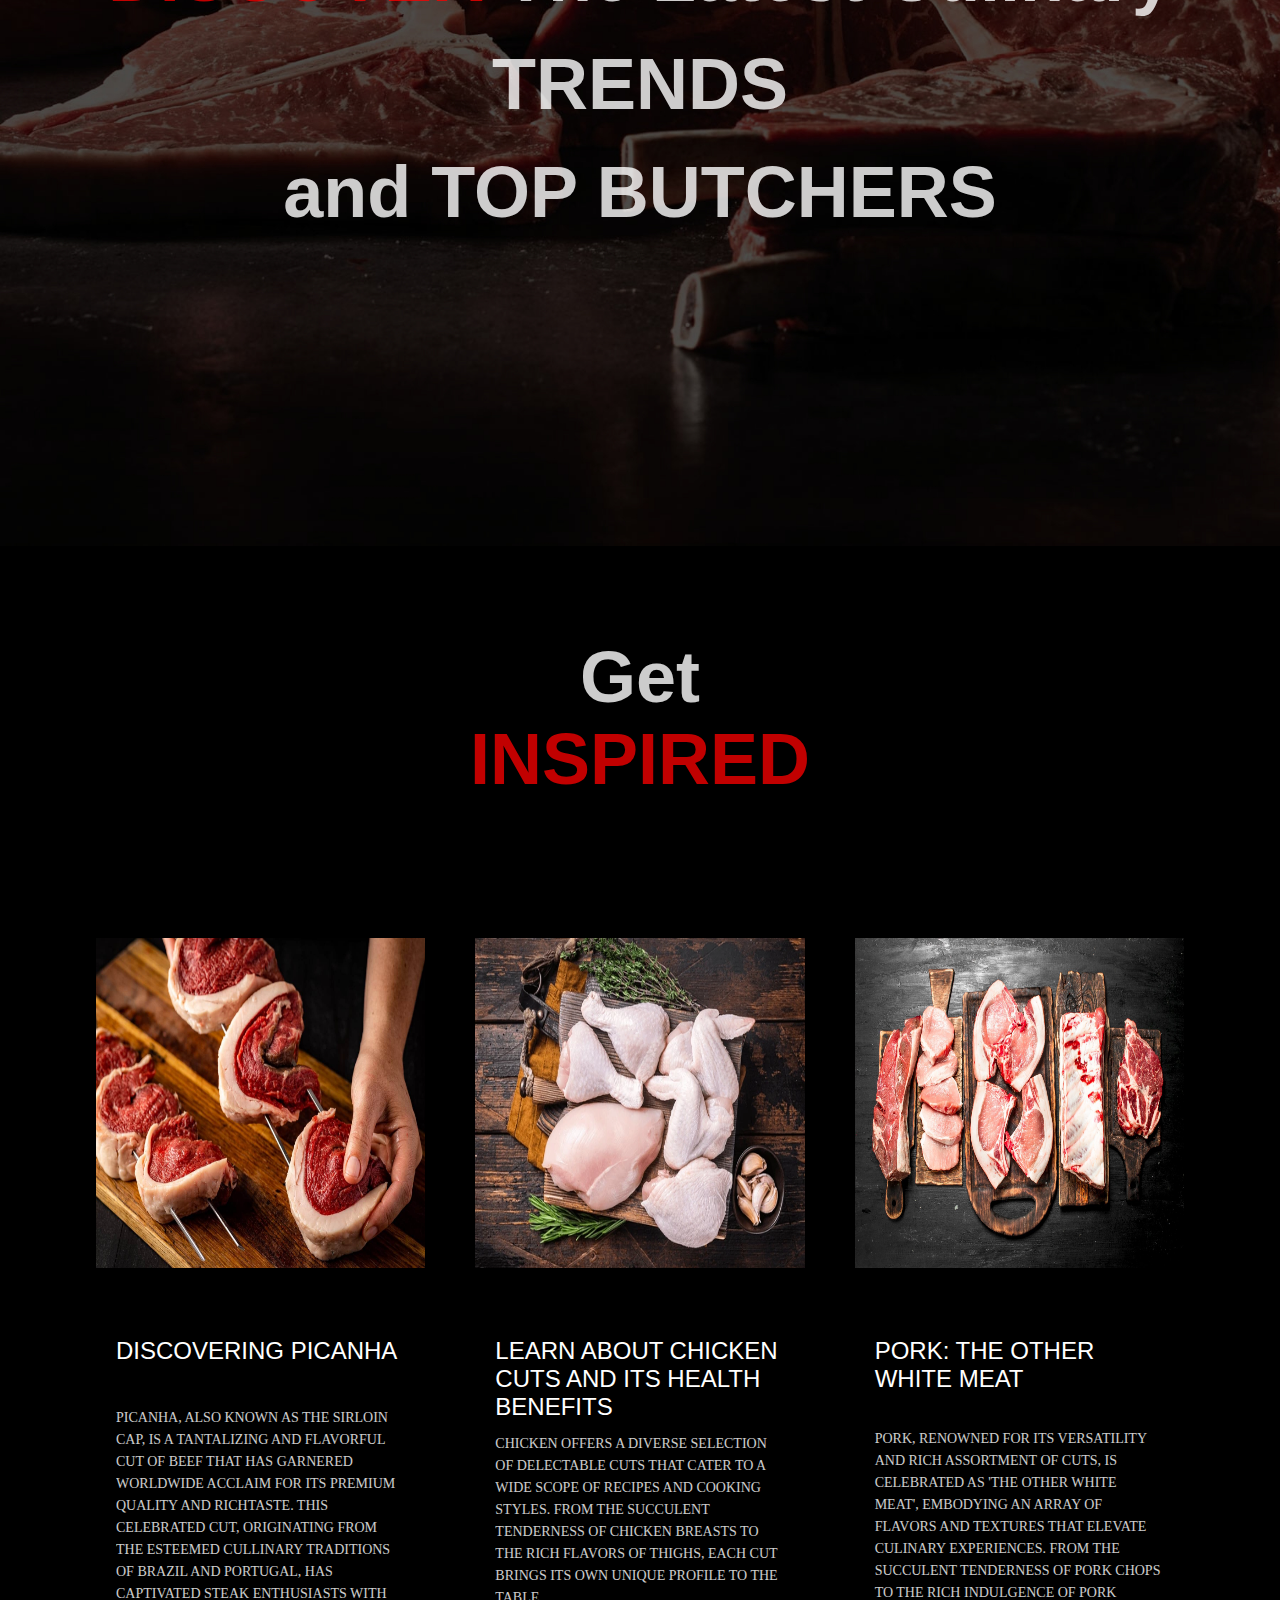
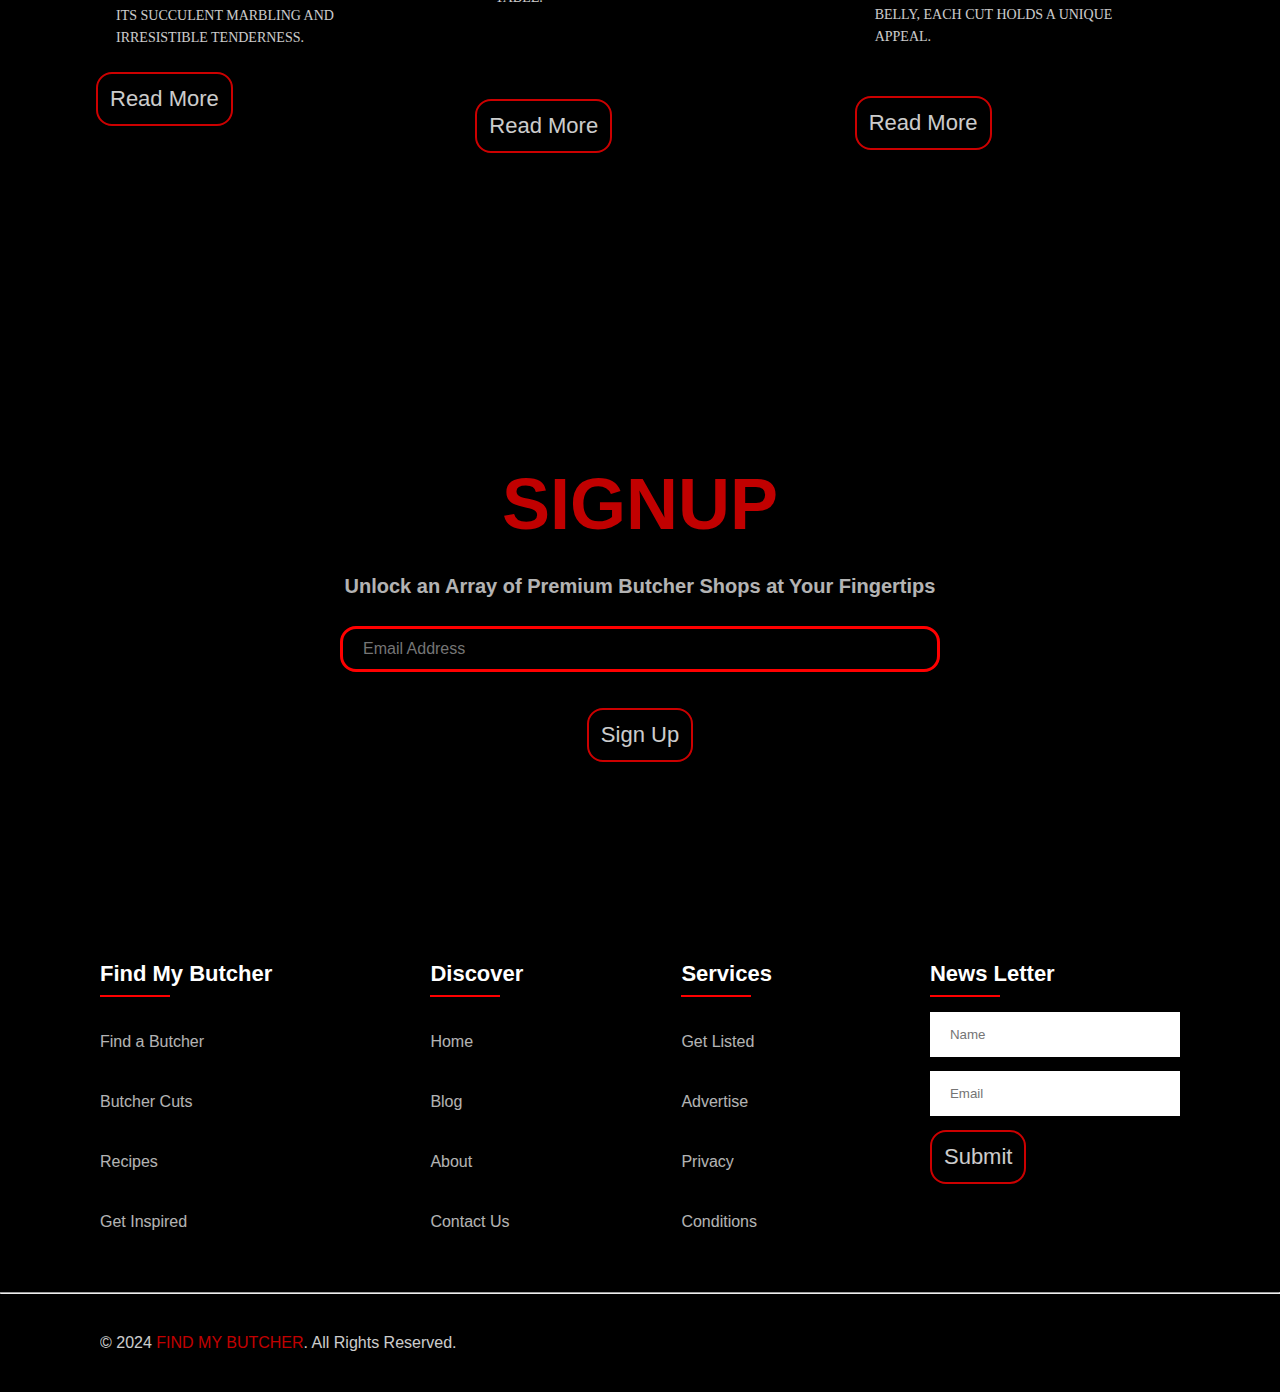
==== commit 095840e7: "Reduced height of main hero container adjusted font size on nav logo" ====
--- a/index.html
+++ b/index.html
@@ -369,10 +369,10 @@
           <p class="copyright">&#169; 2024 <span class="span-red">FIND MY BUTCHER</span>.  All Rights Reserved.</p>
         </div>
         <div class="social-icons">
+          <a href="https://www.linkedin.com/in/joshua-racz"><i class="fa-brands fa-linkedin"></i></a>
           <a href=""><i class="fa-brands fa-facebook"></i></a>
           <a href=""><i class="fa-brands fa-instagram"></i></a>
           <a href=""><i class="fa-brands fa-twitter"></i></a>
-          <a href="https://www.linkedin.com/in/joshua-racz"><i class="fa-brands fa-linkedin"></i></a>
         </div>
       </div>
     </div>
--- a/main.css
+++ b/main.css
@@ -30,11 +30,26 @@
 	padding-right: calc(1rem - 5px);
   color: red;
   display: inline;
-  font-size: 47px;
+  font-size: 30px;
   opacity: 95%;
   font-weight: bold;
   opacity: 0.8;
 }
+
+@media (max-width: 930px) {
+  nav h1 {
+    letter-spacing: 5px;
+    padding: 0.5rem 1rem;
+    padding-right: calc(1rem - 5px);
+    color: red;
+    display: inline;
+    font-size: 20px;
+    opacity: 95%;
+    font-weight: bold;
+    opacity: 0.8;
+  }
+}
+
 nav h1:hover {
 	opacity:1;
 }
@@ -144,7 +159,7 @@
 }
 @media (max-width: 930px) {
   .hero-container {
-  height: 20rem;
+  height: 12rem;
   display: flex;
   flex-direction: column;
   font-size: 40px;
@@ -198,7 +213,7 @@
  @media (max-width: 930px) {
   h2 {
     font-size: 50px;
-    margin-top: 1.5em;
+    margin-top: .5em;
   }
  }
  .red-meat-text {
@@ -674,7 +689,7 @@
 }
 /* Footer */
 footer {
-  margin-top: 20em;
+  margin-top: 10em;
 }
 .footer-container {
   background-color: black;
@@ -741,7 +756,7 @@
 }
 @media (max-width: 600px) {
   footer {
-    margin-top: 20em;
+    margin-top: 10em;
   }
   footer .footer-row {
     flex-direction: column;
@@ -847,6 +862,7 @@
   
   margin-top: 40px;
   width: 54em;
+  justify-content: space-between;
 
  
   
